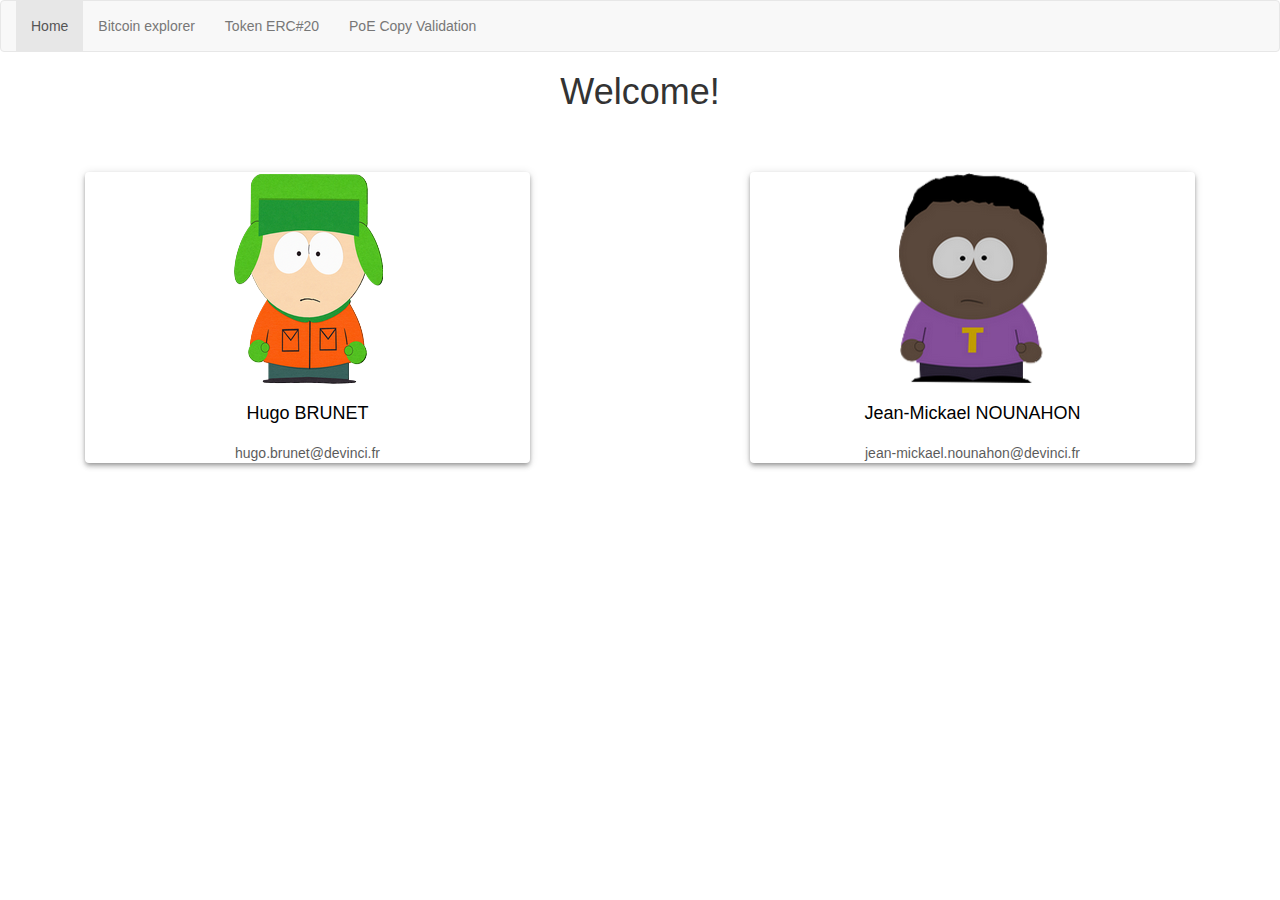
==== index.html @ 001eaace "Hugo" ====
<!DOCTYPE html>
<html>
	<head>
		<link rel="stylesheet" href="https://maxcdn.bootstrapcdn.com/bootstrap/3.3.7/css/bootstrap.min.css"/>
		<link rel="stylesheet" href="style/style.css" >

		<title> Blockchain 5e annee </title>			
	</head>
	<body>

		<nav class="navbar navbar-default">
			<div class="container-fluid">
				<ul class="nav navbar-nav">
					<li class="active"><a  href="index.html">Home</a></li>
					<li><a href="bitcoin/index.html">Bitcoin explorer</a></li>
					<li><a href="token.html">Token ERC#20</a></li>
					<li><a href="blockizor/index.html">PoE Copy Validation</a></li>
				</ul>
			</div>
		</nav>
	
		<h1>Welcome!</h1>

		<div class="index-content">
		    <div class="container">
		    	<a href="https://www.linkedin.com/in/hugo-brunet-b1aa95115">
	                <div class="col-lg-5">
	                    <div class="card">
	                        <img src="img/hugo.png" alt="Hugo BRUNET">
	                        <h4>Hugo BRUNET</h4>
	                        <p>hugo.brunet@devinci.fr</p>
	                        <p>
	                        	<h4><i class="fa fa-linkedin-square" aria-hidden="true"></i></h4> 
		                    </p>
	                    </div>
	                </div>
           		</a>	
            	<div class="col-lg-2"></div>
                <a href="https://www.linkedin.com/in/nounahonjeanmickael">
	                <div class="col-lg-5">
	                    <div class="card">
	                        <img src="img/jm.png" alt="Jean-Mickael NOUNAHON">
	                        <h4>Jean-Mickael NOUNAHON</h4>
	                        <p>jean-mickael.nounahon@devinci.fr</p>
	                        <p>
		                        <h4><i class="fa fa-linkedin-square" aria-hidden="true"></i></h4>
		                    </p>
		                </div>
	                </div>
        		</a>
	   	 	</div>
		</div>
	
		<script src="https://ajax.googleapis.com/ajax/libs/jquery/3.1.1/jquery.min.js"></script>
	</body>
</html>
---- style/style.css ----
body{
    text-align: center;
}


.index-content a:hover{
    color:black;
    text-decoration:none;
}
.index-content{
    margin-bottom:20px;
    padding:50px 0px;
    margin-right: auto;
    margin-left: auto;
    
}


/*.index-content .row{
    margin-top:20px;
}*/
.index-content a{
    color: black;
}
.index-content .card{
    background-color: #FFFFFF;
    padding:0;
    -webkit-border-radius: 4px;
    -moz-border-radius: 4px;
    border-radius:4px;
    box-shadow: 0 4px 5px 0 rgba(0,0,0,0.14), 0 1px 10px 0 rgba(0,0,0,0.12), 0 2px 4px -1px rgba(0,0,0,0.3);
}
.index-content .card:hover{
    box-shadow: 0 16px 24px 2px rgba(0,0,0,0.14), 0 6px 30px 5px rgba(0,0,0,0.12), 0 8px 10px -5px rgba(0,0,0,0.3);
    color:black;
}
.index-content .card img{
    border-top-left-radius: 4px;
    border-top-right-radius: 4px;
}
.index-content .card h4{
    margin:20px;
}
.index-content .card p{
    margin:20px;
    opacity: 0.65;
}

.stylish-input-group .input-group-addon{
    background: white !important;
}
.stylish-input-group .form-control{
    border-right:0; 
    box-shadow:0 0 0; 
    border-color:#ccc;
}
.stylish-input-group button{
    border:0;
    background:transparent;
}



*[role="form"] {
    max-width: 530px;
    padding: 15px;
    margin: 0 auto;
    background-color: #fff;
    border-radius: 0.3em;
}

@media (max-width: 768px) {

    .index-content .col-lg-5 {
        margin-top: 20px;
        margin: auto;
    }
}




/*#infoBlock{
    padding: 15px;
    margin: 0 auto;
    background: #eff4ff;
    border-radius: 0.3em;
}

#infoTransaction{
    margin: 0 auto;
    background: #ECECEC;
    border-radius: 0.3em;
}

#infoAdresse{
    margin: 0 auto;
    background:  #BDC3C7  ;
    border-radius: 0.3em;
}
*/

/*-------------------------------------------------*/

form-control {
    border:0px;
}


#tableTransac{
    visibility: hidden;
}
#errorTransac{
    visibility: hidden;
}

#tableAddress{
    visibility: hidden;
}
#errorAddress{
    visibility: hidden;
}

#tableBlock{
    visibility: hidden;
}
#erroBlock{
    visibility: hidden;
}
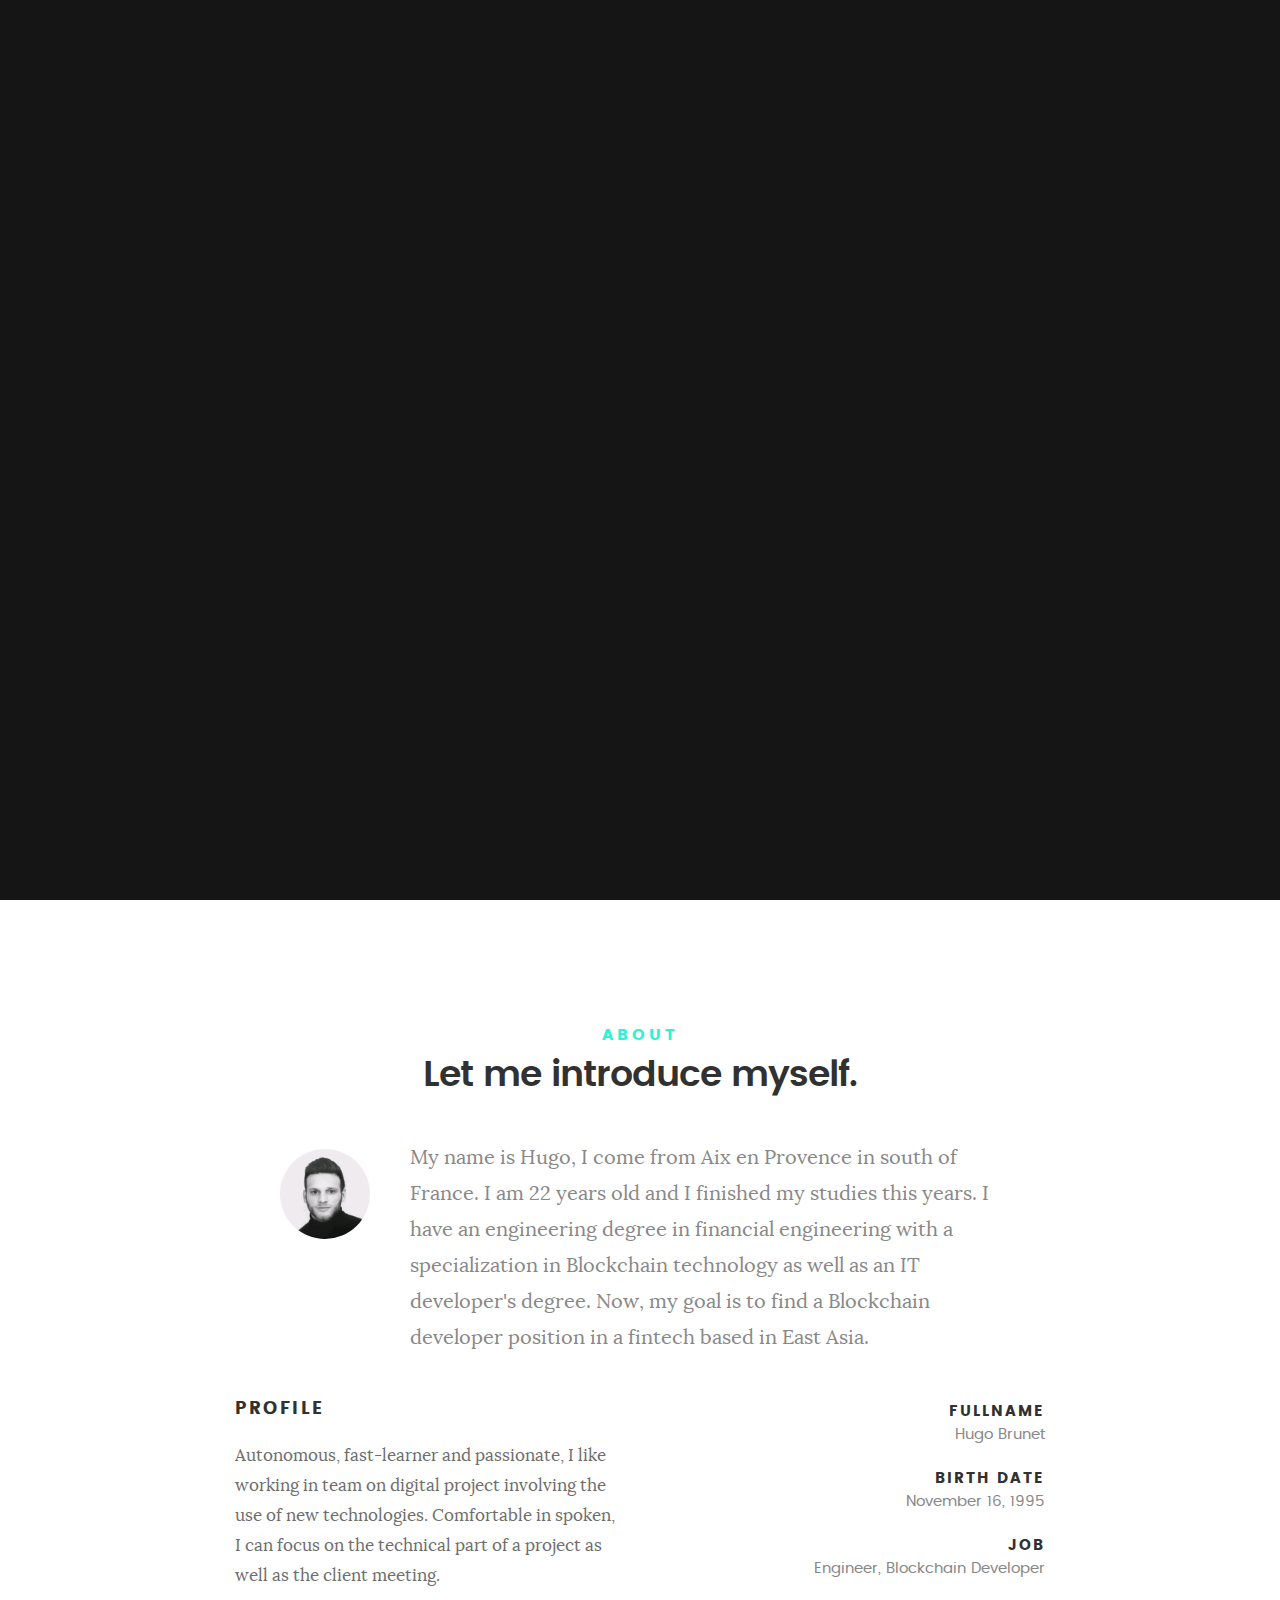
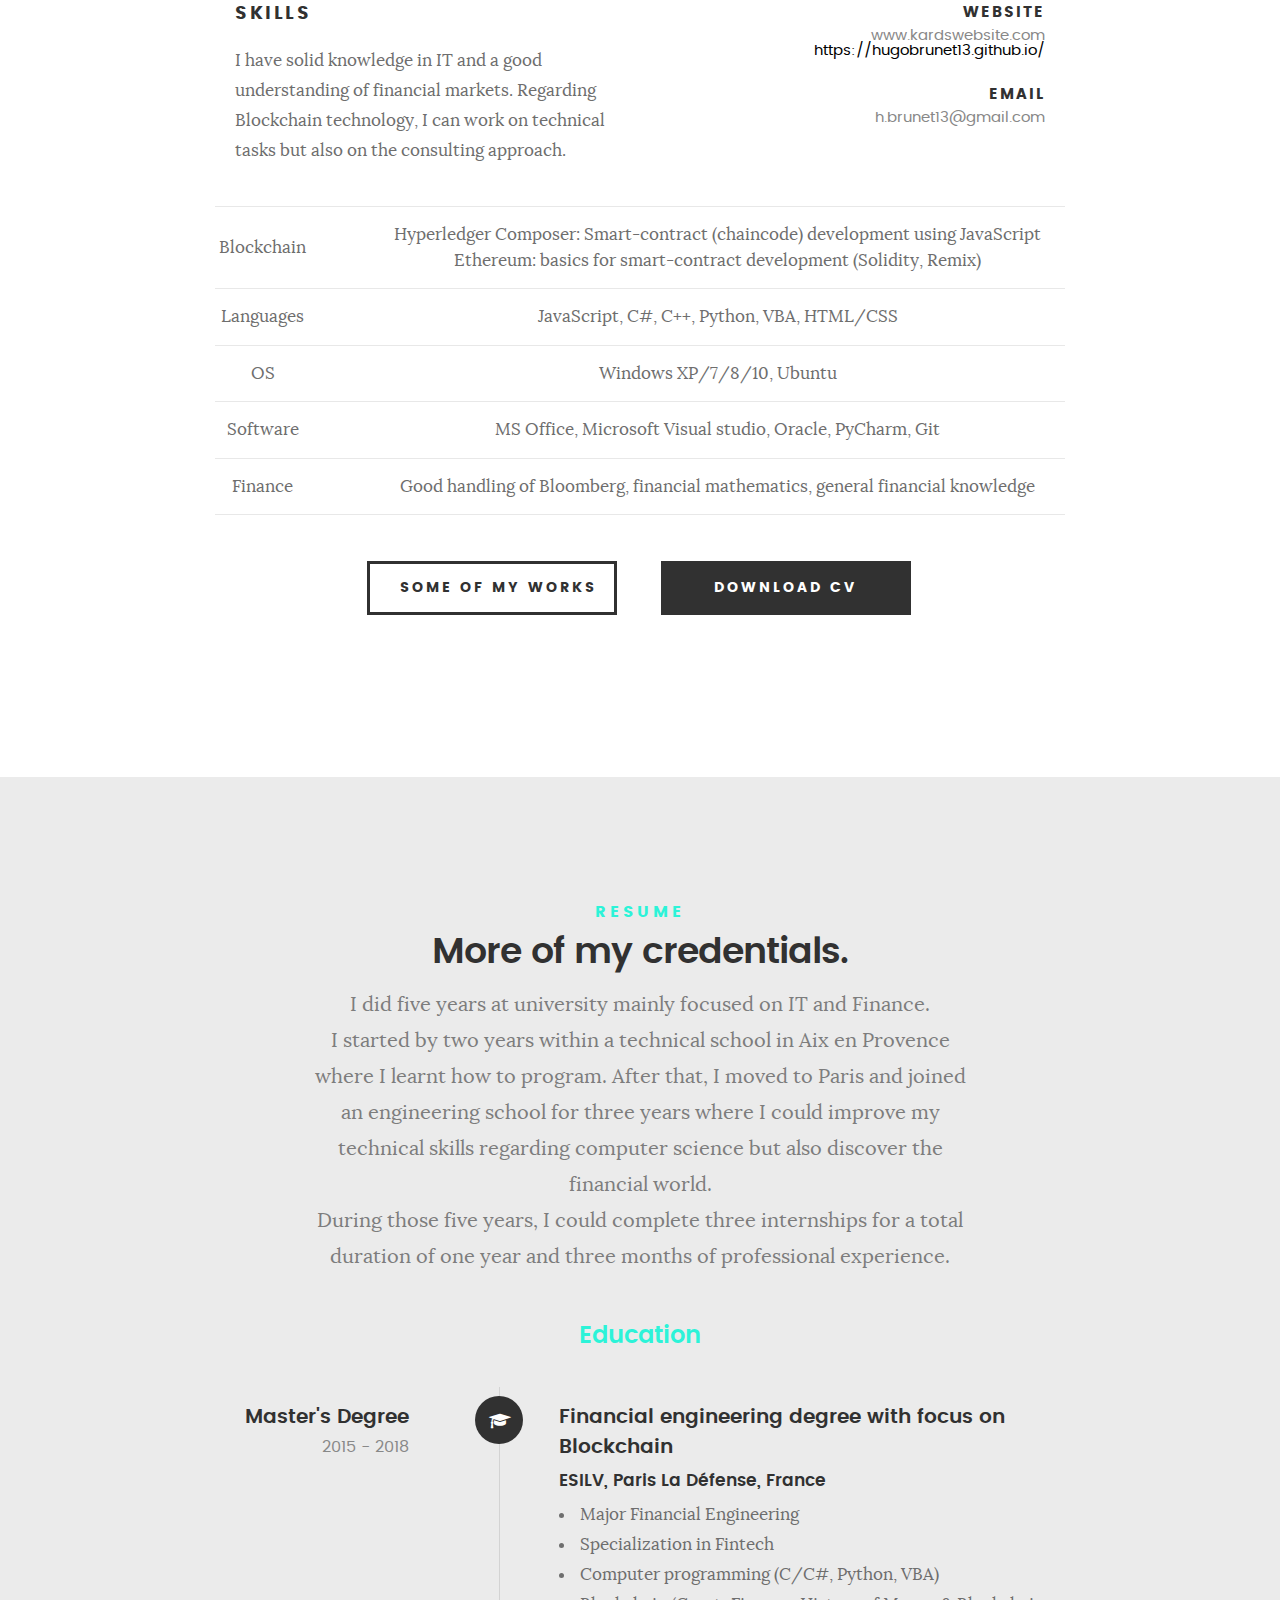
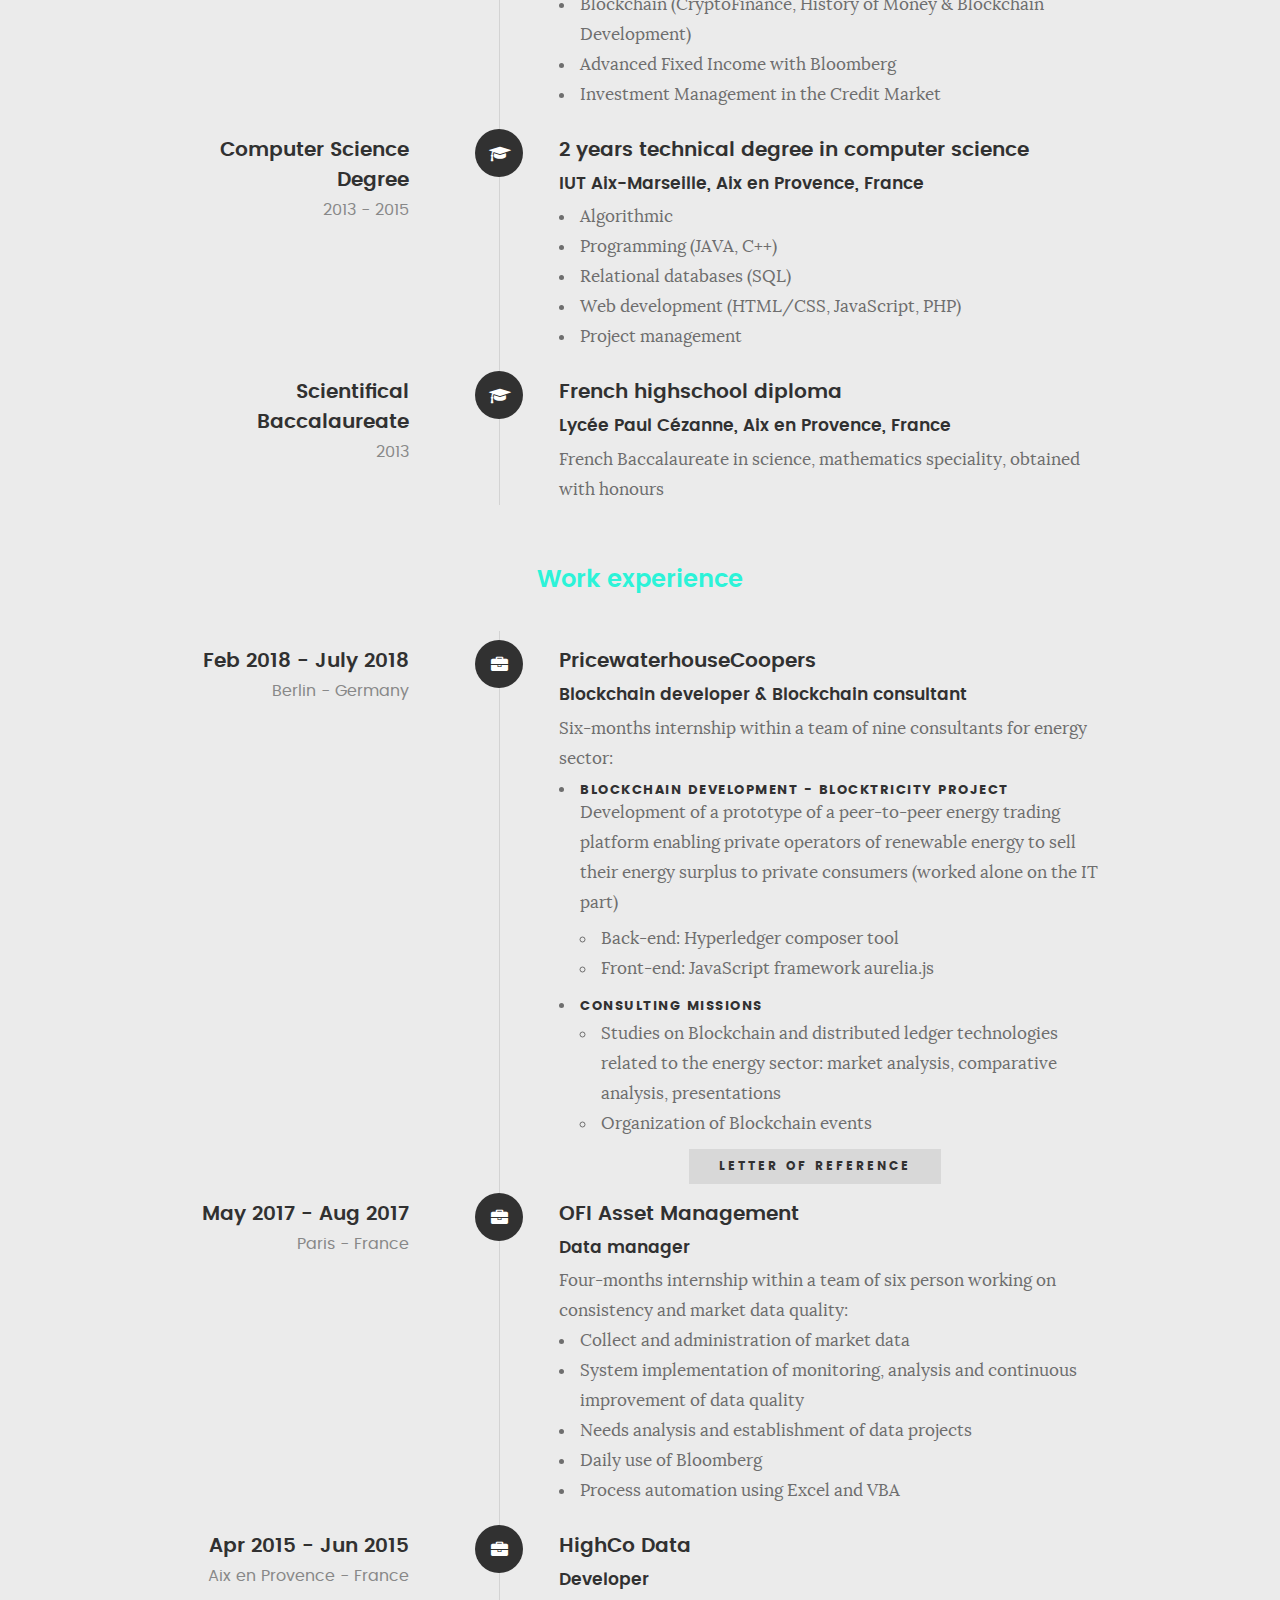
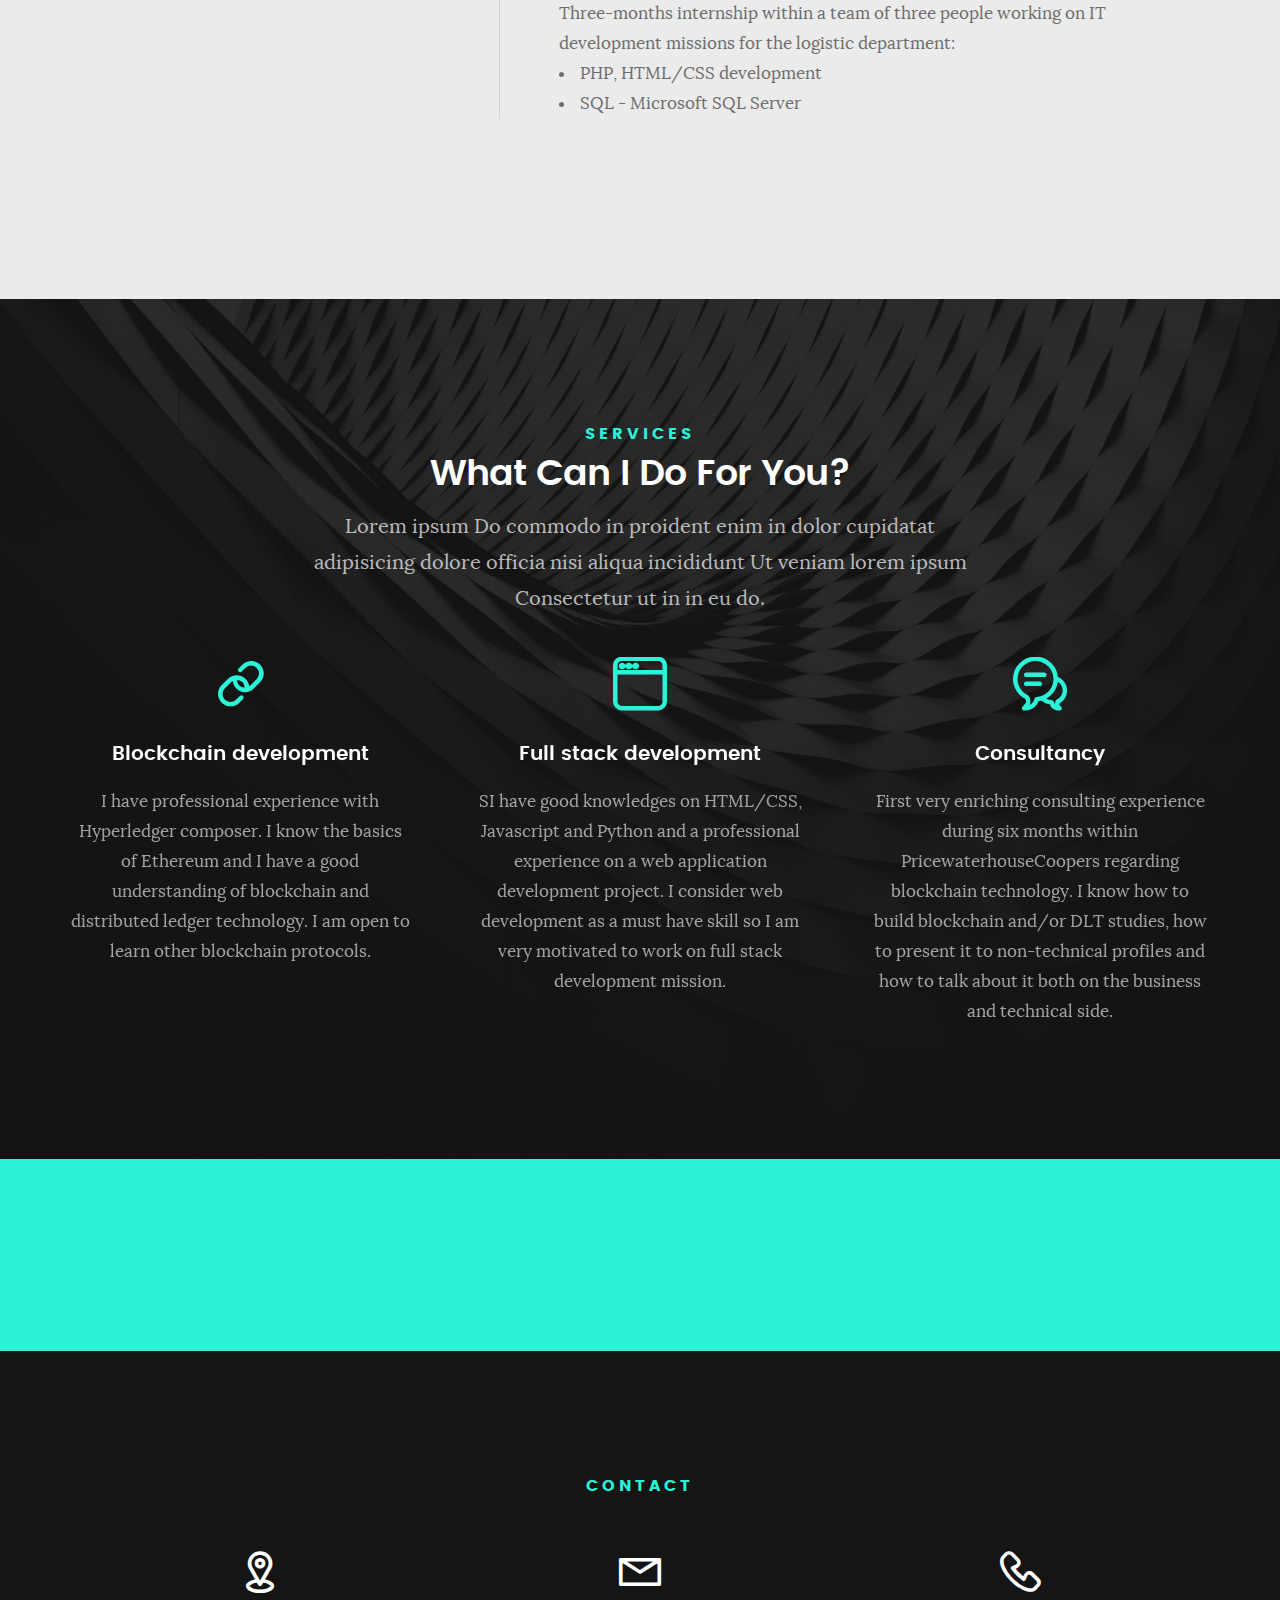
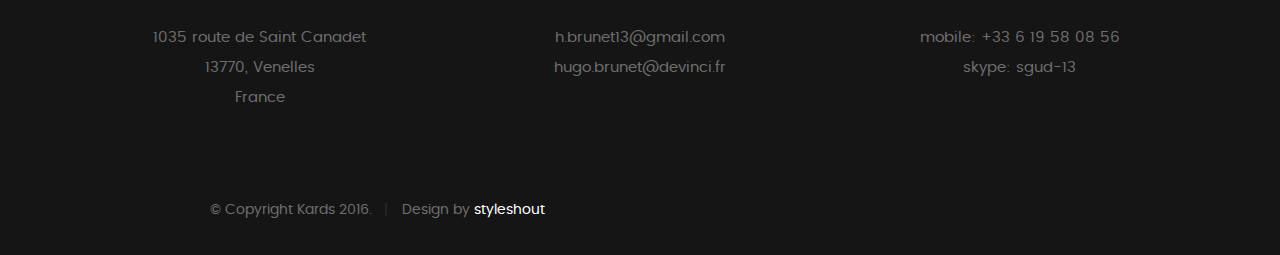
==== commit 87dfe78e: "new site" ====
--- a/index.html
+++ b/index.html
@@ -1,57 +1,613 @@
-<!DOCTYPE html>
-<html>
-	<head>
-		<link rel="stylesheet" href="https://maxcdn.bootstrapcdn.com/bootstrap/3.3.7/css/bootstrap.min.css"/>
-		<link rel="stylesheet" href="style/style.css" >
-
-		<title> Blockchain 5e annee </title>			
-	</head>
-	<body>
-
-		<nav class="navbar navbar-default">
-			<div class="container-fluid">
-				<ul class="nav navbar-nav">
-					<li class="active"><a  href="index.html">Home</a></li>
-					<li><a href="bitcoin/index.html">Bitcoin explorer</a></li>
-					<li><a href="token.html">Token ERC#20</a></li>
-					<li><a href="blockizor/index.html">PoE Copy Validation</a></li>
-				</ul>
-			</div>
-		</nav>
-	
-		<h1>Welcome!</h1>
-
-		<div class="index-content">
-		    <div class="container">
-		    	<a href="https://www.linkedin.com/in/hugo-brunet-b1aa95115">
-	                <div class="col-lg-5">
-	                    <div class="card">
-	                        <img src="img/hugo.png" alt="Hugo BRUNET">
-	                        <h4>Hugo BRUNET</h4>
-	                        <p>hugo.brunet@devinci.fr</p>
-	                        <p>
-	                        	<h4><i class="fa fa-linkedin-square" aria-hidden="true"></i></h4> 
-		                    </p>
-	                    </div>
-	                </div>
-           		</a>	
-            	<div class="col-lg-2"></div>
-                <a href="https://www.linkedin.com/in/nounahonjeanmickael">
-	                <div class="col-lg-5">
-	                    <div class="card">
-	                        <img src="img/jm.png" alt="Jean-Mickael NOUNAHON">
-	                        <h4>Jean-Mickael NOUNAHON</h4>
-	                        <p>jean-mickael.nounahon@devinci.fr</p>
-	                        <p>
-		                        <h4><i class="fa fa-linkedin-square" aria-hidden="true"></i></h4>
-		                    </p>
-		                </div>
-	                </div>
-        		</a>
-	   	 	</div>
-		</div>
-	
-		<script src="https://ajax.googleapis.com/ajax/libs/jquery/3.1.1/jquery.min.js"></script>
-	</body>
-</html>
-	+<!DOCTYPE html>
+<!--[if IE 8 ]><html class="no-js oldie ie8" lang="en"> <![endif]-->
+<!--[if IE 9 ]><html class="no-js oldie ie9" lang="en"> <![endif]-->
+<!--[if (gte IE 9)|!(IE)]><!--><html class="no-js" lang="en"> <!--<![endif]-->
+<head>
+
+   <!--- basic page needs
+   ================================================== -->
+   <meta charset="utf-8">
+	<title>Hugo Brunet</title>
+	<meta name="description" content="">  
+	<meta name="author" content="">
+
+   <!-- mobile specific metas
+   ================================================== -->
+	<meta name="viewport" content="width=device-width, initial-scale=1, maximum-scale=1">
+
+ 	<!-- CSS
+   ================================================== -->
+   <link rel="stylesheet" href="css/base.css">  
+   <link rel="stylesheet" href="css/main.css">
+   <link rel="stylesheet" href="css/vendor.css">     
+
+   <!-- script
+   ================================================== -->   
+	<script src="js/modernizr.js"></script>
+	<script src="js/pace.min.js"></script>
+
+   <!-- favicons
+	================================================== -->
+	<link rel="icon" type="image/png" href="favicon.png">
+
+</head>
+
+<body id="top">
+
+	<!-- header 
+   ================================================== -->
+   <header>   	
+   	<div class="row">
+   		<div class="top-bar">
+   			<a class="menu-toggle" href="#"><span>Menu</span></a>
+
+		   	<nav id="main-nav-wrap">
+				<ul class="main-navigation">
+					<li class="current"><a class="smoothscroll"  href="#intro" title="">Home</a></li>
+					<li><a class="smoothscroll"  href="#about" title="">About</a></li>
+					<li><a class="smoothscroll"  href="#resume" title="">Resume</a></li>	
+					<li><a class="smoothscroll"  href="#services" title="">Services</a></li>					
+					<li><a class="smoothscroll"  href="#contact" title="">Contact</a></li>					
+				</ul>
+			</nav>    		
+   		</div> <!-- /top-bar --> 
+   		
+   	</div> <!-- /row --> 		
+   </header> <!-- /header -->
+
+	<!-- intro section
+   ================================================== -->
+   <section id="intro">   
+
+   	<div class="intro-overlay"></div>	
+
+   	<div class="intro-content">
+   		<div class="row">
+
+   			<div class="col-twelve">
+
+	   			<h5>Welcome,</h5>
+	   			<h1>I'm Hugo Brunet</h1>
+
+	   			<p class="intro-position">
+	   				<span>Graduate engineering student in Blockchain</span>
+	   				<!-- <span>BeowROller student</span> -->
+	   			</p>
+
+	   			<a class="button stroke smoothscroll" href="#about" title="">More About Me</a>
+
+	   		</div>  
+   			
+   		</div>   		 		
+   	</div> <!-- /intro-content --> 
+
+   	<ul class="intro-social">
+         <li><a href="https://www.linkedin.com/in/hugo-brunet-b1aa95115/"><i class="fa fa-linkedin"></i></a></li>
+         <li><a href="https://github.com/HugoBrunet13"><i class="fa fa-github"></i></a></li>
+      </ul> <!-- /intro-social -->
+
+   </section> <!-- /intro -->
+
+
+   <!-- about section
+   ================================================== -->
+   <section id="about">  
+
+   	<div class="row section-intro">
+   		<div class="col-twelve">
+
+   			<h5>About</h5>
+   			<h1>Let me introduce myself.</h1>
+
+   			<div class="intro-info">
+
+   				<img src="images/profile-pic.png" alt="Profile Picture">
+
+				   <p class="lead">My name is Hugo, I come from Aix en Provence in south of France. I am 22 years old and I finished my studies this years. I have an engineering degree in financial engineering with a specialization in Blockchain technology as well as an IT developer's degree. Now, my goal is to find a Blockchain developer position in a fintech based in East Asia.</p>
+   			</div>   			
+
+   		</div>   		
+   	</div> <!-- /section-intro -->
+
+   	<div class="row about-content">
+
+   		<div class="col-six tab-full">
+
+				<h3>Profile</h3>
+				<p>Autonomous, fast-learner and passionate, I like working in team on digital project involving the use of new technologies. Comfortable in spoken, I can focus on the technical part of a project as well as the client meeting.</p>
+
+   			<h3>Skills</h3>
+   			<p>I have solid knowledge in IT and a good understanding of financial markets. Regarding Blockchain technology, I can work on technical tasks but also on the consulting approach.</p>
+	
+
+   		</div>
+
+   		<div class="col-six tab-full rightAlign">
+
+			<ul class="info-list">
+				<li>
+					<strong>Fullname</strong>
+					<span>Hugo Brunet</span>
+				</li>
+				<li>
+					<strong>Birth Date</strong>
+					<span>November 16, 1995</span>
+				</li>
+				<li>
+					<strong>Job</strong>
+					<span>Engineer, Blockchain Developer</span>
+				</li>
+				<li>
+					<strong>Website</strong>
+					<span>www.kardswebsite.com</span>
+					<span><a href="https://hugobrunet13.github.io/">https://hugobrunet13.github.io/</a></span>
+				</li>
+				<li>
+					<strong>Email</strong>
+					<span>h.brunet13@gmail.com</span>
+				</li>
+			</ul> <!-- /info-list -->
+				
+				<!-- <ul class="skill-bars">
+				   <li>
+				   	<div class="progress percent90"><span>90%</span></div>
+				   	<strong>HTML5</strong>
+				   </li>
+				   <li>
+				   	<div class="progress percent85"><span>85%</span></div>
+				   	<strong>CSS3</strong>
+				   </li>
+				   <li>
+				   	<div class="progress percent70"><span>70%</span></div>
+				   	<strong>JQuery</strong>
+				   </li>
+				   <li>
+				   	<div class="progress percent95"><span>95%</span></div>
+				   	<strong>PHP</strong>
+				   </li>
+				   <li>
+
+				   	<div class="progress percent75"><span>75%</span></div>
+				   	<strong>Wordpress</strong>
+				   </li>
+      
+				</ul> /skill-bars		 -->
+
+		</div>
+		   
+		<table style="width:100%">
+			<tr>
+				<th></th>
+				<th></th> 
+			</tr>
+			<tr>
+				<td>Blockchain</td>
+				<td>
+					Hyperledger Composer: Smart-contract (chaincode) development using JavaScript<br>
+					Ethereum: basics for smart-contract development (Solidity, Remix)
+				</td>
+			</tr>
+			<tr>
+				<td>Languages</td>
+				<td>JavaScript, C#, C++, Python, VBA, HTML/CSS</td>
+			</tr>
+			<tr>
+				<td>OS</td>
+				<td>Windows XP/7/8/10, Ubuntu</td>
+			</tr>
+			<tr>
+				<td>Software</td>
+				<td>MS Office, Microsoft Visual studio, Oracle, PyCharm, Git</td>
+			</tr>
+			<tr>
+				<td>Finance</td>
+				<td>Good handling of Bloomberg, financial mathematics, general financial knowledge</td>
+			</tr>
+		</table>
+		   
+   	</div>
+
+   	<div class="row button-section">
+   		<div class="col-twelve">
+			<a href="https://hugobrunet13.github.io/" title="HugoBrunet13.github.io" class="button stroke">Some of my works</a>
+   			<a href="CVHugoBRUNET.pdf" title="Download CV" class="button button-primary">Download CV</a>
+   		</div>   		
+   	</div>
+
+   </section> <!-- /process-->    
+
+
+   <!-- resume Section
+   ================================================== -->
+	<section id="resume" class="grey-section">
+
+		<div class="row section-intro">
+   		<div class="col-twelve">
+
+   			<h5>Resume</h5>
+   			<h1>More of my credentials.</h1>
+
+			   <p class="lead">I did five years at university mainly focused on IT and Finance. <br>
+				I started by two years within a technical school in Aix en Provence where I learnt how to program. After that, I moved to Paris and joined an engineering school for three years where I could improve my technical skills regarding computer science but also discover the financial world.<br> 
+				During those five years, I could complete three internships for a total duration of one year and three months of professional experience. </p>
+
+   		</div>   		
+   	</div> <!-- /section-intro--> 
+
+   	<div class="row resume-timeline">
+
+   		<div class="col-twelve resume-header">
+
+   			<h2>Education</h2>
+
+   		</div> <!-- /resume-header -->
+
+   		<div class="col-twelve">
+
+   			<div class="timeline-wrap">
+
+				<div class="timeline-block">
+
+					<div class="timeline-ico">
+						<i class="fa fa-graduation-cap"></i>
+					</div>
+
+					<div class="timeline-header">
+						<h3>Master's Degree</h3>
+						<p>2015 - 2018</p>
+					</div>
+
+					<div class="timeline-content">
+						<h3>Financial engineering degree with focus on Blockchain </h3>
+						<h4>ESILV, Paris La Défense, France</h4>
+						<ul>
+							<li>Major Financial Engineering</li>
+							<li>Specialization in Fintech</li>
+							<li>Computer programming (C/C#, Python, VBA)</li>
+							<li>Blockchain (CryptoFinance, History of Money & Blockchain Development)</li>
+							<li>Advanced Fixed Income with Bloomberg</li>
+							<li>Investment Management in the Credit Market</li>
+						</ul>
+					</div>
+
+				</div> <!-- /timeline-block -->
+
+				<div class="timeline-block">
+
+					<div class="timeline-ico">
+						<i class="fa fa-graduation-cap"></i>
+					</div>
+
+					<div class="timeline-header">
+						<h3>Computer Science Degree</h3>
+						<p>2013 - 2015</p>
+					</div>
+
+					<div class="timeline-content">
+						<h3>2 years technical degree in computer science</h3>
+						<h4>IUT Aix-Marseille, Aix en Provence, France</h4>
+						<ul>
+							<li>Algorithmic</li>
+							<li>Programming (JAVA, C++)</li>
+							<li>Relational databases (SQL)</li>
+							<li>Web development (HTML/CSS, JavaScript, PHP)</li>
+							<li>Project management</li>
+						</ul>
+					</div>
+
+				</div> <!-- /timeline-block -->
+
+				<div class="timeline-block">
+
+					<div class="timeline-ico">
+						<i class="fa fa-graduation-cap"></i>
+					</div>
+
+					<div class="timeline-header">
+						<h3>Scientifical Baccalaureate</h3>
+						<p>2013</p>
+					</div>
+
+					<div class="timeline-content">
+						<h3>French highschool diploma</h3>
+						<h4>Lycée Paul Cézanne, Aix en Provence, France</h4>
+						French Baccalaureate in science, mathematics speciality, obtained with honours
+					</div>
+
+				</div> <!-- /timeline-block -->
+
+
+   			</div> <!-- /timeline-wrap -->   			
+
+   		</div> <!-- /col-twelve -->
+   		
+   	</div> <!-- /resume-timeline -->
+   	
+   	<div class="row resume-timeline">
+
+   		<div class="col-twelve resume-header">
+
+   			<h2>Work experience</h2>
+
+   		</div> <!-- /resume-header -->
+
+   		<div class="col-twelve">
+
+   			<div class="timeline-wrap">
+
+   				<div class="timeline-block">
+
+	   				<div class="timeline-ico">
+	   					<i class="fa fa-briefcase"></i>
+	   				</div>
+
+	   				<div class="timeline-header">
+	   					<h3>Feb 2018 - July 2018</h3>
+	   					<p>Berlin - Germany</p>
+	   				</div>
+
+	   				<div class="timeline-content">
+						<h3>PricewaterhouseCoopers </h3>
+						<h4>Blockchain developer & Blockchain consultant</h4>
+						
+						Six-months internship within a team of nine consultants for energy sector:
+						<ul>
+							<li>
+								<h6>Blockchain development - Blocktricity project</h6>
+								Development of a prototype of a peer-to-peer energy trading platform enabling private
+								operators of renewable energy to sell their energy surplus to private consumers (worked
+								alone on the IT part)
+								<ul style="list-style-type:circle">
+									<li>Back-end: Hyperledger composer tool</li>
+									<li>Front-end: JavaScript framework aurelia.js</li>
+								</ul>
+							</li>
+							<li>
+								<h6>Consulting missions</h6>
+								<ul style="list-style-type:circle">
+									<li>Studies on Blockchain and distributed ledger technologies related to the energy
+										sector: market analysis, comparative analysis, presentations</li>
+									<li>Organization of Blockchain events</li>
+								</ul>
+							</li>
+						</ul>
+
+						<div class="row button-section">
+								<div class="col-twelve">
+									<a href="Letter_of_Reference_PWC.pdf" title="Reference letter" class="button button-default">Letter of Reference</a>
+								</div>   		
+							</div>
+	   				</div>
+
+				</div> <!-- /timeline-block -->
+				   
+				<div class="timeline-block">
+
+					<div class="timeline-ico">
+						<i class="fa fa-briefcase"></i>
+					</div>
+
+					<div class="timeline-header">
+						<h3>May 2017 - Aug 2017</h3>
+						<p>Paris - France</p>
+					</div>
+
+					<div class="timeline-content">
+						<h3>OFI Asset Management </h3>
+						<h4>Data manager</h4>
+						
+						Four-months internship within a team of six person working on consistency and market data quality:
+						<ul>
+							<li>Collect and administration of market data</li>
+							<li>System implementation of monitoring, analysis and continuous improvement of data quality</li>
+							<li>Needs analysis and establishment of data projects</li>
+							<li>Daily use of Bloomberg</li>
+							<li>Process automation using Excel and VBA</li>
+						</ul>
+					</div>
+
+				</div> <!-- /timeline-block -->
+
+				<div class="timeline-block">
+
+					<div class="timeline-ico">
+						<i class="fa fa-briefcase"></i>
+					</div>
+
+					<div class="timeline-header">
+						<h3>Apr 2015 - Jun 2015</h3>
+						<p>Aix en Provence - France</p>
+					</div>
+
+					<div class="timeline-content">
+						<h3>HighCo Data </h3>
+						<h4>Developer</h4>
+						
+						Three-months internship within a team of three people working on IT development missions for the logistic department:
+						<ul>
+							<li>PHP, HTML/CSS development</li>
+							<li>SQL - Microsoft SQL Server</li>
+						</ul>
+					</div>
+
+				</div> <!-- /timeline-block -->
+
+   			</div> <!-- /timeline-wrap -->   			
+
+   		</div> <!-- /col-twelve -->
+   		
+   	</div> <!-- /resume-timeline -->
+		
+	</section> <!-- /features -->
+
+
+	
+	<!-- services Section
+   ================================================== -->
+	<section id="services">
+
+		<div class="overlay"></div>
+
+		<div class="row section-intro">
+   		<div class="col-twelve">
+
+   			<h5>Services</h5>
+   			<h1>What Can I Do For You?</h1>
+
+   			<p class="lead">Lorem ipsum Do commodo in proident enim in dolor cupidatat adipisicing dolore officia nisi aliqua incididunt Ut veniam lorem ipsum Consectetur ut in in eu do.</p>
+
+   		</div>   		
+   	</div> <!-- /section-intro -->
+
+   	<div class="row services-content">
+
+   		<div id="owl-slider" class="owl-carousel services-list">
+
+	      	<div class="service">	
+
+	      		<span class="icon"><i class="icon-link"></i></span>            
+
+	            <div class="service-content">	
+
+	            	 <h3>Blockchain development</h3>
+
+		            <p class="desc">I have professional experience with Hyperledger composer. I know the basics of Ethereum and I have a good understanding of blockchain and distributed ledger technology. I am open to learn other blockchain protocols. 	
+	         		</p>
+	         		
+	         	</div> 	         	 
+
+				</div> <!-- /service -->
+
+				<div class="service">	
+
+					<span class="icon"><i class="icon-window"></i></span>                          
+
+	            <div class="service-content">	
+
+	            	<h3>Full stack development</h3>  
+
+		            <p class="desc">SI have good knowledges on HTML/CSS, Javascript and Python and a professional experience on a web application development project. I consider web development as a must have skill so I am very motivated to work on full stack development mission.
+	         		</p>
+
+	            </div>	                          
+
+			   </div> <!-- /service -->
+
+			  
+
+			   <div class="service">
+
+			   	<span class="icon"><i class="icon-chat"></i></span>	   	           
+
+	            <div class="service-content">
+
+	            	 <h3>Consultancy</h3>
+
+		            <p class="desc">First very enriching consulting experience during six months within PricewaterhouseCoopers regarding blockchain technology. I know how to build blockchain and/or DLT studies, how to present it to non-technical profiles and how to talk about it both on the  business and technical side.</p> 
+	        			
+	            </div>	               
+
+			   </div> <!-- /service -->
+
+	      </div> <!-- /services-list -->
+   		
+   	</div> <!-- /services-content -->
+		
+	</section> <!-- /services -->	
+
+
+	
+<section id="douille"></section>
+
+   <!-- contact
+   ================================================== -->
+	<section id="contact">
+
+		<div class="row section-intro">
+   		<div class="col-twelve">
+
+   			<h5>Contact</h5>
+
+   		</div> 
+   	</div> <!-- /section-intro -->
+
+
+   	<div class="row contact-info">
+
+   		<div class="col-four tab-full">
+
+   			<div class="icon">
+   				<i class="icon-pin"></i>
+   			</div>
+
+   			<p>1035 route de Saint Canadet<br>
+            13770, Venelles<br>
+            France
+            </p>
+
+   		</div>
+
+   		<div class="col-four tab-full collapse">
+
+   			<div class="icon">
+   				<i class="icon-mail"></i>
+   			</div>
+   			<p>h.brunet13@gmail.com<br>
+			   	hugo.brunet@devinci.fr
+			   </p>
+
+   		</div>
+
+   		<div class="col-four tab-full">
+
+   			<div class="icon">
+   				<i class="icon-phone"></i>
+   			</div>
+
+			   <p>mobile: +33 6 19 58 08 56<br>
+			   skype: sgud-13</p>
+			
+
+   		</div>
+   		
+   	</div> <!-- /contact-info -->
+		
+	</section> <!-- /contact -->
+
+
+   <!-- footer
+   ================================================== -->
+
+   <footer>
+     	<div class="row">
+
+     		<div class="col-six tab-full pull-right social">
+	      </div>
+
+      	<div class="col-six tab-full">
+	      	<div class="copyright">
+		        	<span>© Copyright Kards 2016.</span> 
+		        	<span>Design by <a href="http://www.styleshout.com/">styleshout</a></span>	         	
+		         </div>		                  
+	      	</div>
+
+	      	<div id="go-top">
+		         <a class="smoothscroll" title="Back to Top" href="#top"><i class="fa fa-long-arrow-up"></i></a>
+		      </div>
+
+      	</div> <!-- /row -->     	
+   </footer>  
+
+   <div id="preloader"> 
+    	<div id="loader"></div>
+   </div> 
+
+   <!-- Java Script
+   ================================================== --> 
+   <script src="js/jquery-2.1.3.min.js"></script>
+   <script src="js/plugins.js"></script>
+   <script src="js/main.js"></script>
+
+</body>
+
+</html>--- a/css/base.css
+++ b/css/base.css
@@ -0,0 +1,875 @@
+/**
+ * =================================================================== 
+ *
+ *  Kards v1.0 Base Stylesheet
+ *  url: styleshout.com
+ *  03-01-2016
+ *  ------------------------------------------------------------------
+ *  TOC:
+ *  01. reset
+ *  02. basic/base setup styles
+ *  03. grid
+ *  04. MISC
+ *
+ * =================================================================== 
+ */
+
+/** 
+ * ===================================================================
+ * 01. reset - normalize.css v3.0.2 | MIT License | git.io/normalize
+ *
+ * ------------------------------------------------------------------- 
+ */
+html {
+	font-family: sans-serif;
+	-ms-text-size-adjust: 100%;
+	-webkit-text-size-adjust: 100%;
+}
+
+body {
+	margin: 0;
+}
+
+article,
+aside,
+details,
+figcaption,
+figure,
+footer,
+header,
+hgroup,
+main,
+menu,
+nav,
+section,
+summary {
+	display: block;
+}
+
+audio,
+canvas,
+progress,
+video {
+	display: inline-block;
+	vertical-align: baseline;
+}
+
+audio:not([controls]) {
+	display: none;
+	height: 0;
+}
+
+[hidden],
+template {
+	display: none;
+}
+
+a {
+	background: transparent;
+}
+
+a:active,
+a:hover {
+	outline: 0;
+}
+
+abbr[title] {
+	border-bottom: 1px dotted;
+}
+
+b,
+strong {
+	font-weight: bold;
+}
+
+dfn {
+	font-style: italic;
+}
+
+h1 {
+	font-size: 2em;
+	margin: 0.67em 0;
+}
+
+mark {
+	background: #ff0;
+	color: #000;
+}
+
+small {
+	font-size: 80%;
+}
+
+sub,
+sup {
+	font-size: 75%;
+	line-height: 0;
+	position: relative;
+	vertical-align: baseline;
+}
+
+sup {
+	top: -0.5em;
+}
+
+sub {
+	bottom: -0.25em;
+}
+
+img {
+	border: 0;
+}
+
+svg:not(:root) {
+	overflow: hidden;
+}
+
+figure {
+	margin: 1em 40px;
+}
+
+hr {
+	-moz-box-sizing: content-box;
+	box-sizing: content-box;
+	height: 0;
+}
+
+pre {
+	overflow: auto;
+}
+
+code,
+kbd,
+pre,
+samp {
+	font-family: monospace, monospace;
+	font-size: 1em;
+}
+
+button,
+input,
+optgroup,
+select,
+textarea {
+	color: inherit;
+	font: inherit;
+	margin: 0;
+}
+
+button {
+	overflow: visible;
+}
+
+button,
+select {
+	text-transform: none;
+}
+
+button,
+html input[type="button"],
+input[type="reset"],
+input[type="submit"] {
+	-webkit-appearance: button;
+	cursor: pointer;
+}
+
+button[disabled],
+html input[disabled] {
+	cursor: default;
+}
+
+button::-moz-focus-inner,
+input::-moz-focus-inner {
+	border: 0;
+	padding: 0;
+}
+
+input {
+	line-height: normal;
+}
+
+input[type="checkbox"],
+input[type="radio"] {
+	box-sizing: border-box;
+	padding: 0;
+}
+
+input[type="number"]::-webkit-inner-spin-button,
+input[type="number"]::-webkit-outer-spin-button {
+	height: auto;
+}
+
+input[type="search"] {
+	-webkit-appearance: textfield;
+	-moz-box-sizing: content-box;
+	-webkit-box-sizing: content-box;
+	box-sizing: content-box;
+}
+
+input[type="search"]::-webkit-search-cancel-button,
+input[type="search"]::-webkit-search-decoration {
+	-webkit-appearance: none;
+}
+
+fieldset {
+	border: 1px solid #c0c0c0;
+	margin: 0 2px;
+	padding: 0.35em 0.625em 0.75em;
+}
+
+legend {
+	border: 0;
+	padding: 0;
+}
+
+textarea {
+	overflow: auto;
+}
+
+optgroup {
+	font-weight: bold;
+}
+
+table {
+	border-collapse: collapse;
+	border-spacing: 0;
+}
+
+td,
+th {
+	padding: 0;
+}
+
+/** 
+ * ===================================================================
+ * 02. basic/base setup styles - (_basic.scss)
+ *
+ * ------------------------------------------------------------------- 
+ */
+html {
+	font-size: 62.5%;
+	box-sizing: border-box;
+}
+
+*,
+*::before,
+*::after {
+	box-sizing: inherit;
+}
+
+body {
+	font-weight: normal;
+	line-height: 1;
+	text-rendering: optimizeLegibility;
+	word-wrap: break-word;
+	-webkit-overflow-scrolling: touch;
+	-webkit-text-size-adjust: none;
+}
+
+body,
+input,
+button {
+	-moz-osx-font-smoothing: grayscale;
+	-webkit-font-smoothing: antialiased;
+}
+
+/**
+ * Media - (_basic.scss)
+ * ------------------------------------------------------------------- 
+ */
+img,
+video {
+	max-width: 100%;
+	height: auto;
+}
+
+/**
+ * Typography resets - (_basic.scss)
+ * ------------------------------------------------------------------- 
+ */
+div,
+dl,
+dt,
+dd,
+ul,
+ol,
+li,
+h1,
+h2,
+h3,
+h4,
+h5,
+h6,
+pre,
+form,
+p,
+blockquote,
+th,
+td {
+	margin: 0;
+	padding: 0;
+}
+
+h1,
+h2,
+h3,
+h4,
+h5,
+h6 {
+	-webkit-font-variant-ligatures: common-ligatures;
+	-moz-font-variant-ligatures: common-ligatures;
+	font-variant-ligatures: common-ligatures;
+	text-rendering: optimizeLegibility;
+}
+
+em,
+i {
+	font-style: italic;
+	line-height: inherit;
+}
+
+strong,
+b {
+	font-weight: bold;
+	line-height: inherit;
+}
+
+small {
+	font-size: 60%;
+	line-height: inherit;
+}
+
+ol,
+ul {
+	list-style: none;
+}
+
+li {
+	display: block;
+}
+
+/**
+ * links - (_basic.scss)
+ * ------------------------------------------------------------------- 
+ */
+a {
+	text-decoration: none;
+	line-height: inherit;
+}
+
+a img {
+	border: none;
+}
+
+/**
+ * inputs - (_basic.scss)
+ * ------------------------------------------------------------------- 
+ */
+fieldset {
+	margin: 0;
+	padding: 0;
+}
+
+input[type="email"],
+input[type="number"],
+input[type="search"],
+input[type="text"],
+input[type="tel"],
+input[type="url"],
+input[type="password"],
+textarea {
+	-webkit-appearance: none;
+	-moz-appearance: none;
+	-ms-appearance: none;
+	-o-appearance: none;
+	appearance: none;
+}
+
+/** 
+ * ===================================================================
+ * 03. grid - (_grid.scss)
+ *
+ * ------------------------------------------------------------------- 
+ */
+.row {
+	width: 94%;
+	max-width: 1140px;
+	margin: 0 auto;
+}
+
+.row:before,
+.row:after {
+	content: "";
+	display: table;
+}
+
+.row:after {
+	clear: both;
+}
+
+.row .row {
+	width: auto;
+	max-width: none;
+	margin-left: -20px;
+	margin-right: -20px;
+}
+
+[class*="col-"],
+.bgrid {
+	float: left;
+}
+
+[class*="col-"] + [class*="col-"].end {
+	float: right;
+}
+
+[class*="col-"] {
+	padding: 0 20px;
+}
+
+.col-one {
+	width: 8.33333%;
+}
+
+.col-two,
+.col-1-6 {
+	width: 16.66667%;
+}
+
+.col-three,
+.col-1-4 {
+	width: 25%;
+}
+
+.col-four,
+.col-1-3 {
+	width: 33.33333%;
+}
+
+.col-five {
+	width: 41.66667%;
+}
+
+.col-six,
+.col-1-2 {
+	width: 50%;
+}
+
+.col-seven {
+	width: 58.33333%;
+}
+
+.col-eight,
+.col-2-3 {
+	width: 66.66667%;
+}
+
+.col-nine,
+.col-3-4 {
+	width: 75%;
+}
+
+.col-ten,
+.col-5-6 {
+	width: 83.33333%;
+}
+
+.col-eleven {
+	width: 91.66667%;
+}
+
+.col-twelve,
+.col-full {
+	width: 100%;
+}
+
+.rightAlign{
+	text-align: right;
+}
+
+/**
+ * small screens - (_grid.scss)
+ * --------------------------------------------------------------- 
+ */
+@media screen and (max-width:1024px) {
+	.row .row {
+		margin-left: -18px;
+		margin-right: -18px;
+	}
+
+	[class*="col-"] {
+		padding: 0 18px;
+	}
+
+}
+
+/**
+ * tablets - (_grid.scss)
+ * --------------------------------------------------------------- 
+ */
+@media screen and (max-width:768px) {
+	.row {
+		width: auto;
+		padding-left: 30px;
+		padding-right: 30px;
+	}
+
+	.row .row {
+		padding-left: 0;
+		padding-right: 0;
+		margin-left: -15px;
+		margin-right: -15px;
+	}
+
+	[class*="col-"] {
+		padding: 0 15px;
+	}
+
+	.tab-1-4 {
+		width: 25%;
+	}
+
+	.tab-1-3 {
+		width: 33.33333%;
+	}
+
+	.tab-1-2 {
+		width: 50%;
+	}
+
+	.tab-2-3 {
+		width: 66.66667%;
+	}
+
+	.tab-3-4 {
+		width: 75%;
+	}
+
+	.tab-full {
+		width: 100%;
+	}
+
+}
+
+/**
+ * large mobile devices - (_grid.scss)
+ * --------------------------------------------------------------- 
+ */
+@media screen and (max-width:600px) {
+	.row {
+		padding-left: 25px;
+		padding-right: 25px;
+	}
+
+	.row .row {
+		margin-left: -10px;
+		margin-right: -10px;
+	}
+
+	[class*="col-"] {
+		padding: 0 10px;
+	}
+
+	.mob-1-4 {
+		width: 25%;
+	}
+
+	.mob-1-2 {
+		width: 50%;
+	}
+
+	.mob-3-4 {
+		width: 75%;
+	}
+
+	.mob-full {
+		width: 100%;
+	}
+
+}
+
+/**
+ * small mobile devices - (_grid.scss)
+ * --------------------------------------------------------------- 
+ */
+@media screen and (max-width:400px) {
+	.row .row {
+		padding-left: 0;
+		padding-right: 0;
+		margin-left: 0;
+		margin-right: 0;
+	}
+
+	[class*="col-"] {
+		width: 100% !important;
+		float: none !important;
+		clear: both !important;
+		margin-left: 0;
+		margin-right: 0;
+		padding: 0;
+	}
+
+	[class*="col-"] + [class*="col-"].end {
+		float: none;
+	}
+
+}
+
+/** 
+ * ===================================================================
+ * block grids - (_grid.scss)
+ *
+ * ------------------------------------------------------------------- 
+ */
+[class*="block-"]:before,
+[class*="block-"]:after {
+	content: "";
+	display: table;
+}
+
+[class*="block-"]:after {
+	clear: both;
+}
+
+.block-1-6 .bgrid {
+	width: 16.66667%;
+}
+
+.block-1-4 .bgrid {
+	width: 25%;
+}
+
+.block-1-3 .bgrid {
+	width: 33.33333%;
+}
+
+.block-1-2 .bgrid {
+	width: 50%;
+}
+
+/**
+ * Clearing for block grid columns. Allow columns with 
+ * different heights to align properly.
+ */
+.block-1-6 .bgrid:nth-child(6n+1),
+.block-1-4 .bgrid:nth-child(4n+1),
+.block-1-3 .bgrid:nth-child(3n+1),
+.block-1-2 .bgrid:nth-child(2n+1) {
+	clear: both;
+}
+
+/**
+ * small screens - (_grid.scss)
+ * --------------------------------------------------------------- 
+ */
+@media screen and (max-width:1024px) {
+	.block-s-1-6 .bgrid {
+		width: 16.66667%;
+	}
+
+	.block-s-1-4 .bgrid {
+		width: 25%;
+	}
+
+	.block-s-1-3 .bgrid {
+		width: 33.33333%;
+	}
+
+	.block-s-1-2 .bgrid {
+		width: 50%;
+	}
+
+	.block-s-full .bgrid {
+		width: 100%;
+		clear: both;
+	}
+
+	[class*="block-s-"] .bgrid:nth-child(n) {
+		clear: none;
+	}
+
+	.block-s-1-6 .bgrid:nth-child(6n+1),
+	.block-s-1-4 .bgrid:nth-child(4n+1),
+	.block-s-1-3 .bgrid:nth-child(3n+1),
+	.block-s-1-2 .bgrid:nth-child(2n+1) {
+		clear: both;
+	}
+
+}
+
+/**
+ * tablets - (_grid.scss)
+ * --------------------------------------------------------------- 
+ */
+@media screen and (max-width:768px) {
+	.block-tab-1-6 .bgrid {
+		width: 16.66667%;
+	}
+
+	.block-tab-1-4 .bgrid {
+		width: 25%;
+	}
+
+	.block-tab-1-3 .bgrid {
+		width: 33.33333%;
+	}
+
+	.block-tab-1-2 .bgrid {
+		width: 50%;
+	}
+
+	.block-tab-full .bgrid {
+		width: 100%;
+		clear: both;
+	}
+
+	[class*="block-tab-"] .bgrid:nth-child(n) {
+		clear: none;
+	}
+
+	.block-tab-1-6 .bgrid:nth-child(6n+1),
+	.block-tab-1-4 .bgrid:nth-child(4n+1),
+	.block-tab-1-3 .bgrid:nth-child(3n+1),
+	.block-tab-1-2 .bgrid:nth-child(2n+1) {
+		clear: both;
+	}
+
+}
+
+/**
+ * large mobile devices - (_grid.scss)
+ * --------------------------------------------------------------- 
+ */
+@media screen and (max-width:600px) {
+	.block-mob-1-6 .bgrid {
+		width: 16.66667%;
+	}
+
+	.block-mob-1-4 .bgrid {
+		width: 25%;
+	}
+
+	.block-mob-1-3 .bgrid {
+		width: 33.33333%;
+	}
+
+	.block-mob-1-2 .bgrid {
+		width: 50%;
+	}
+
+	.block-mob-full .bgrid {
+		width: 100%;
+		clear: both;
+	}
+
+	[class*="block-mob-"] .bgrid:nth-child(n) {
+		clear: none;
+	}
+
+	.block-mob-1-6 .bgrid:nth-child(6n+1),
+	.block-mob-1-4 .bgrid:nth-child(4n+1),
+	.block-mob-1-3 .bgrid:nth-child(3n+1),
+	.block-mob-1-2 .bgrid:nth-child(2n+1) {
+		clear: both;
+	}
+
+}
+
+/**
+ * stack on small mobile devices - (_grid.scss)
+ * --------------------------------------------------------------- 
+ */
+@media screen and (max-width:400px) {
+	.stack .bgrid {
+		width: 100% !important;
+		float: none !important;
+		clear: both !important;
+		margin-left: 0;
+		margin-right: 0;
+	}
+
+}
+
+/** 
+ * ===================================================================
+ * 04. MISC  - (_grid.scss)
+ *
+ * ------------------------------------------------------------------- 
+ */
+
+/**
+ * Clearing - (http://nicolasgallagher.com/micro-clearfix-hack/
+ */
+.group:before,
+.group:after {
+	content: "";
+	display: table;
+}
+
+.group:after {
+	clear: both;
+}
+
+/**
+ * Misc Helper Styles 
+ */
+.hide {
+	display: none;
+}
+
+.invisible {
+	visibility: hidden;
+}
+
+.antialiased {
+	-webkit-font-smoothing: antialiased;
+	-moz-osx-font-smoothing: grayscale;
+}
+
+.remove-bottom {
+	margin-bottom: 0;
+}
+
+.half-bottom {
+	margin-bottom: 1.5rem !important;
+}
+
+.add-bottom {
+	margin-bottom: 3rem !important;
+}
+
+.no-border {
+	border: none;
+}
+
+.full-width {
+	width: 100%;
+}
+
+.text-center {
+	text-align: center;
+}
+
+.text-left {
+	text-align: left;
+}
+
+.text-right {
+	text-align: right;
+}
+
+.pull-left {
+	float: left;
+}
+
+.pull-right {
+	float: right;
+}
+
+.align-center {
+	margin-left: auto;
+	margin-right: auto;
+	text-align: center;
+}
+
+/*# sourceMappingURL=base.css.map */--- a/css/main.css
+++ b/css/main.css
@@ -0,0 +1,2569 @@
+/**
+ * =================================================================== 
+ *
+ *  Kards v1.0 Main Stylesheet
+ *  url: styleshout.com
+ *  03-01-2016
+ *  ------------------------------------------------------------------
+ *  TOC:
+ *  01. webfonts and iconfonts
+ *  02. base style overrides
+ *  03. typography & general theme styles
+ *  04. preloader
+ *  05. forms
+ *  06. buttons 
+ *  07. other components
+ *  08. common styles
+ *  09. header styles
+		 *  10. intro
+ *  11. about
+ *  12. resume
+ *  13. portfolio
+ *  14. call-to-action section
+ *  15. services
+ *  16. stats
+ *  17. contact
+ *  18. footer
+ *
+ * =================================================================== 
+ */
+
+
+/** 
+ * ===================================================================
+ * 01. webfonts and iconfonts - (_document-setup.scss)
+ *
+ * ------------------------------------------------------------------- 
+ */
+@import url("fonts.css");
+@import url("font-awesome/css/font-awesome.min.css");
+@import url("micons/micons.css");
+
+
+/** 
+ * ===================================================================
+ * 02. base style overrides - (_document-setup.scss)
+ *
+ * ------------------------------------------------------------------- 
+ */
+html {
+	font-size: 10px;
+}
+
+@media only screen and (max-width:1024px) {
+	html {
+		font-size: 9.411764705882353px;
+	}
+}
+@media only screen and (max-width:768px) {
+	html {
+		font-size: 10px;
+	}
+}
+@media only screen and (max-width:400px) {
+	html {
+		font-size: 9.411764705882353px;
+	}
+}
+
+html, body {
+	height: 100%;
+}
+body {
+	background: #151515;
+	font-family: "lora-regular", serif;
+	font-size: 1.7rem;
+	line-height: 3rem;
+	color: #6e6e6e;
+}
+
+/**
+ * links - (_document-setup.scss)
+ * -------------------------------------------------------------------
+ */
+a, a:visited {
+	color: #000000;
+	-moz-transition: all 0.3s ease-in-out;
+	-o-transition: all 0.3s ease-in-out;
+	-webkit-transition: all 0.3s ease-in-out;
+	-ms-transition: all 0.3s ease-in-out;
+	transition: all 0.3s ease-in-out;
+}
+a:hover, a:focus, a:active {
+	color: #2CF3D8;
+	outline: 0;
+	cursor: pointer;
+}
+
+/** 
+ * ===================================================================
+ * 03. typography & general theme styles - (_document-setup.scss)
+ *
+ * ------------------------------------------------------------------- 
+ */
+h1, h2, h3, h4, h5, h6, .h01, .h02, .h03, .h04, .h05, .h06 {
+	font-family: "poppins-semibold", sans-serif;
+	color: #313131;
+	font-style: normal;
+	text-rendering: optimizeLegibility;
+	margin-bottom: 2.1rem;
+}
+h3, .h03, h4, .h04 {
+	margin-bottom: 1.8rem;
+}
+h5, .h05, h6, .h06 {
+	font-family: "poppins-bold";
+	margin-bottom: 0.1rem;
+}
+h1, .h01 {
+	font-size: 3.1rem;
+	line-height: 1.355;
+	letter-spacing: -.1rem;
+}
+@media only screen and (max-width:600px) {
+	h1, .h01 {
+		font-size: 2.6rem;
+		letter-spacing: -.07rem;
+	}
+}
+h2, .h02 {
+	font-size: 2.4rem;
+	line-height: 1.25;
+}
+h3, .h03 {
+	font-size: 2rem;
+	line-height: 1.5;
+}
+h4, .h04 {
+	font-size: 1.7rem;
+	line-height: 0.1;
+}
+h5, .h05 {
+	font-size: 1.4rem;
+	line-height: 1.714;
+	text-transform: uppercase;
+	letter-spacing: .15rem;
+}
+h6, .h06 {
+	font-size: 1.3rem;
+	line-height: 1;
+	text-transform: uppercase;
+	letter-spacing: .15rem;
+}
+p img {
+	margin: 0;
+}
+p.lead {
+	font-family: "lora-regular", serif;
+	font-size: 2rem;
+	line-height: 1.8;
+	color: #888888;
+}
+@media only screen and (max-width:768px) {
+	p.lead {
+		font-size: 1.7rem;
+	}
+}
+em, i, strong, b {
+	font-size: 1.7rem;
+	line-height: 3rem;
+	font-style: normal;
+	font-weight: normal;
+}
+em, i {
+	font-family: "lora-italic", serif;
+}
+strong, b {
+	font-family: "lora-bold", serif;
+}
+small {
+	font-size: 1.2rem;
+	line-height: inherit;
+}
+blockquote {
+	margin: 3rem 0;
+	padding-left: 4rem;
+	position: relative;
+}
+blockquote:before {
+	content: "\201C";
+	font-size: 8rem;
+	line-height: 0px;
+	margin: 0;
+	color: #313131;
+	font-family: arial, sans-serif;
+	position: absolute;
+	top: 3rem;
+	left: 0;
+}
+blockquote p {
+	font-family: georgia, serif;
+	font-style: italic;
+	padding: 0;
+	font-size: 1.9rem;
+	line-height: 1.737;
+}
+blockquote cite {
+	display: block;
+	font-size: 1.3rem;
+	font-style: normal;
+	line-height: 1.616;
+}
+blockquote cite:before {
+	content: "\2014 \0020";
+}
+blockquote cite a, blockquote cite a:visited {
+	color: #888888;
+	border: none;
+}
+abbr {
+	font-family: "poppins-bold", serif;
+	font-variant: small-caps;
+	text-transform: lowercase;
+	letter-spacing: .05rem;
+	color: #888888;
+}
+var, kbd, samp, code, pre {
+	font-family: Consolas, "Andale Mono", Courier, "Courier New", monospace;
+}
+pre {
+	padding: 2.4rem 3rem 3rem;
+	background: #F1F1F1;
+}
+code {
+	font-size: 1.4rem;
+	margin: 0 .2rem;
+	padding: .3rem .6rem;
+	white-space: nowrap;
+	background: #F1F1F1;
+	border: 1px solid #E1E1E1;
+	border-radius: 3px;
+}
+pre > code {
+	display: block;
+	white-space: pre;
+	line-height: 2;
+	padding: 0;
+	margin: 0;
+}
+pre.prettyprint > code {
+	border: none;
+}
+del {
+	text-decoration: line-through;
+}
+abbr[title], dfn[title] {
+	border-bottom: 1px dotted;
+	cursor: help;
+}
+mark {
+	background: #FFF49B;
+	color: #000;
+}
+hr {
+	border: solid #d2d2d2;
+	border-width: 1px 0 0;
+	clear: both;
+	margin: 2.4rem 0 1.5rem;
+	height: 0;
+}
+
+/**
+ * Lists - (_document-setup.scss)  
+ * -------------------------------------------------------------------
+ */
+ol {
+	list-style: decimal;
+}
+ul {
+	list-style: disc;
+}
+li {
+	display: list-item;
+}
+ol, ul {
+	margin-left: 1.7rem;
+}
+ul li {
+	padding-left: .4rem;
+}
+ul ul, ul ol, ol ol, ol ul {
+	margin: .6rem 0 .6rem 1.7rem;
+}
+ul.disc li {
+	display: list-item;
+	list-style: none;
+	padding: 0 0 0 .8rem;
+	position: relative;
+}
+ul.disc li::before {
+	content: "";
+	display: inline-block;
+	width: 8px;
+	height: 8px;
+	border-radius: 50%;
+	background: #2CF3D8;
+	position: absolute;
+	left: -17px;
+	top: 11px;
+	vertical-align: middle;
+}
+dt {
+	margin: 0;
+	color: #2CF3D8;
+}
+dd {
+	margin: 0 0 0 2rem;
+}
+
+/**
+ * tables - (_document-setup.scss)  
+ * -------------------------------------------------------------------
+ */
+table {
+	border-width: 0;
+	width: 100%;
+	max-width: 100%;
+	font-family: "lora-regular", sans-serif;
+}
+th, td {
+	padding: 1.5rem 3rem;
+	text-align: center;
+	border-bottom: 1px solid #E8E8E8;
+}
+th {
+	color: #313131;
+	font-family: "poppins-bold", sans-serif;
+}
+td {
+	line-height: 1.5;
+}
+th:first-child, td:first-child {
+	padding-left: 0;
+}
+th:last-child, td:last-child {
+	padding-right: 0;
+}
+.table-responsive {
+	overflow-x: auto;
+	-webkit-overflow-scrolling: touch;
+}
+
+/**
+ * Spacing - (_document-setup.scss)  
+ * -------------------------------------------------------------------
+ */
+button, .button {
+	margin-bottom: 1.2;
+}
+fieldset {
+	margin-bottom: 1.5rem;
+}
+input,
+textarea,
+select,
+pre,
+blockquote,
+figure,
+table,
+p,
+ul,
+ol,
+dl,
+form,
+.fluid-video-wrapper,
+.ss-custom-select {
+	margin-bottom: 1rem;
+}
+
+/**
+ * floated image - (_document-setup.scss)  
+ * -------------------------------------------------------------------
+ */
+img.pull-right {
+	margin: .9rem 0 0 2.4rem;
+}
+img.pull-left {
+	margin: .9rem 2.4rem 0 0;
+}
+
+/**
+ * block grid paddings - (_document-setup.scss) 
+ * -------------------------------------------------------------------
+ */
+.bgrid {
+	padding: 0 20px;
+}
+@media only screen and (max-width:1024px) {
+	.bgrid {
+		padding: 0 18px;
+	}
+}
+@media only screen and (max-width:768px) {
+	.bgrid {
+		padding: 0 15px;
+	}
+}
+@media only screen and (max-width:600px) {
+	.bgrid {
+		padding: 0 10px;
+	}
+}
+@media only screen and (max-width:400px) {
+	.bgrid {
+		padding: 0;
+	}
+}
+
+/**
+ * pace.js styles - minimal  - (_document-setup.scss)
+ * -------------------------------------------------------------------
+ */
+.pace {
+	-webkit-pointer-events: none;
+	pointer-events: none;
+	-webkit-user-select: none;
+	-moz-user-select: none;
+	user-select: none;
+}
+.pace-inactive {
+	display: none;
+}
+.pace .pace-progress {
+	background: #2CF3D8;
+	position: fixed;
+	z-index: 900;
+	top: 0;
+	right: 100%;
+	width: 100%;
+	height: 6px;
+}
+
+/** 
+ * ===================================================================
+ * 04. preloader - (_preloader-1.scss)
+ *
+ * ------------------------------------------------------------------- 
+ */
+#preloader {
+	position: fixed;
+	top: 0;
+	left: 0;
+	right: 0;
+	bottom: 0;
+	background: #151515;
+	z-index: 800;
+	height: 100%;
+	width: 100%;
+}
+.no-js #preloader, .oldie #preloader {
+	display: none;
+}
+#loader {
+	position: absolute;
+	left: 50%;
+	top: 50%;
+	width: 60px;
+	height: 60px;
+	margin: -30px 0 0 -30px;
+	padding: 0;
+}
+#loader:before {
+	content: "";
+	border-top: 11px solid rgba(255, 255, 255, 0.1);
+	border-right: 11px solid rgba(255, 255, 255, 0.1);
+	border-bottom: 11px solid rgba(255, 255, 255, 0.1);
+	border-left: 11px solid #2CF3D8;
+	-webkit-animation: load 1.1s infinite linear;
+	animation: load 1.1s infinite linear;
+	display: block;
+	border-radius: 50%;
+	width: 60px;
+	height: 60px;
+}
+@-webkit-keyframes load {
+	0% {
+		-webkit-transform: rotate(0deg);
+		transform: rotate(0deg);
+	}
+	100% {
+		-webkit-transform: rotate(360deg);
+		transform: rotate(360deg);
+	}
+}
+@keyframes load {
+	0% {
+		-webkit-transform: rotate(0deg);
+		transform: rotate(0deg);
+	}
+	100% {
+		-webkit-transform: rotate(360deg);
+		transform: rotate(360deg);
+	}
+}
+
+/** 
+ * ===================================================================
+ * 05. forms - (_forms.scss)
+ *
+ * ------------------------------------------------------------------- 
+ */
+fieldset {
+	border: none;
+}
+input[type="email"],
+input[type="number"],
+input[type="search"],
+input[type="text"],
+input[type="tel"],
+input[type="url"],
+input[type="password"],
+textarea,
+select {
+	display: block;
+	height: 6rem;
+	padding: 1.5rem 0;
+	border: 0;
+	outline: none;
+	vertical-align: middle;
+	color: #313131;
+	font-family: "poppins-regular", sans-serif;
+	font-size: 1.5rem;
+	line-height: 3rem;
+	max-width: 100%;
+	background: transparent;
+	border-bottom: 1px solid rgba(0, 0, 0, 0.3);
+	-moz-transition: all 0.3s ease-in-out;
+	-o-transition: all 0.3s ease-in-out;
+	-webkit-transition: all 0.3s ease-in-out;
+	-ms-transition: all 0.3s ease-in-out;
+	transition: all 0.3s ease-in-out;
+}
+.ss-custom-select {
+	position: relative;
+	padding: 0;
+}
+.ss-custom-select select {
+	-webkit-appearance: none;
+	-moz-appearance: none;
+	-ms-appearance: none;
+	-o-appearance: none;
+	appearance: none;
+	text-indent: 0.01px;
+	text-overflow: '';
+	margin: 0;
+	line-height: 3rem;
+	vertical-align: middle;
+}
+.ss-custom-select select option {
+	padding-left: 2rem;
+	padding-right: 2rem;
+}
+.ss-custom-select select::-ms-expand {
+	display: none;
+}
+.ss-custom-select::after {
+	content: '\f0d7';
+	font-family: 'FontAwesome';
+	position: absolute;
+	top: 50%;
+	right: 1.5rem;
+	margin-top: -10px;
+	bottom: auto;
+	width: 20px;
+	height: 20px;
+	line-height: 20px;
+	font-size: 18px;
+	text-align: center;
+	pointer-events: none;
+	color: #252525;
+}
+
+/* IE9 and below */
+.oldie .ss-custom-select::after {
+	display: none;
+}
+textarea {
+	min-height: 25rem;
+}
+input[type="email"]:focus,
+input[type="number"]:focus,
+input[type="search"]:focus,
+input[type="text"]:focus,
+input[type="tel"]:focus,
+input[type="url"]:focus,
+input[type="password"]:focus,
+textarea:focus,
+select:focus {
+	color: #2CF3D8;
+	border-bottom: 1px solid #2CF3D8;
+}
+label, legend {
+	font-family: "poppins-bold", sans-serif;
+	font-size: 1.4rem;
+	margin-bottom: .6rem;
+	color: #3b3b3b;
+	display: block;
+}
+input[type="checkbox"], input[type="radio"] {
+	display: inline;
+}
+label > .label-text {
+	display: inline-block;
+	margin-left: 1rem;
+	font-family: "poppins-regular", sans-serif;
+	line-height: inherit;
+}
+label > input[type="checkbox"], label > input[type="radio"] {
+	margin: 0;
+	position: relative;
+	top: .15rem;
+}
+
+/**
+ * Style Placeholder Text  
+ * -
+ */
+::-webkit-input-placeholder {
+	color: #a1a1a1;
+}
+:-moz-placeholder {
+	color: #a1a1a1;  /* Firefox 18- */
+}
+::-moz-placeholder {
+	color: #a1a1a1;  /* Firefox 19+ */
+}
+:-ms-input-placeholder {
+	color: #a1a1a1;
+}
+.placeholder {
+	color: #a1a1a1 !important;
+}
+
+/** 
+ * ===================================================================
+ * 06. buttons - (_button-essentials.scss)
+ *
+ * ------------------------------------------------------------------- 
+ */
+.button,
+a.button,
+button,
+input[type="submit"],
+input[type="reset"],
+input[type="button"] {
+	display: inline-block;
+	font-family: "poppins-bold", sans-serif;
+	font-size: 1.4rem;
+	text-transform: uppercase;
+	letter-spacing: .3rem;
+	height: 5.4rem;
+	line-height: 5.4rem;
+	padding: 0 3rem;
+	margin: 0 .3rem 1.2rem 0;
+	background: #d8d8d8;
+	color: #313131;
+	text-decoration: none;
+	cursor: pointer;
+	text-align: center;
+	white-space: nowrap;
+	border: none;
+	-moz-transition: all 0.3s ease-in-out;
+	-o-transition: all 0.3s ease-in-out;
+	-webkit-transition: all 0.3s ease-in-out;
+	-ms-transition: all 0.3s ease-in-out;
+	transition: all 0.3s ease-in-out;
+}
+.button:hover,
+a.button:hover,
+button:hover,
+input[type="submit"]:hover,
+input[type="reset"]:hover,
+input[type="button"]:hover,
+.button:focus,
+button:focus,
+input[type="submit"]:focus,
+input[type="reset"]:focus,
+input[type="button"]:focus {
+	background: #bebebe;
+	color: #000000;
+	outline: 0;
+}
+.button.button-primary,
+a.button.button-primary,
+button.button-primary,
+input[type="submit"].button-primary,
+input[type="reset"].button-primary,
+input[type="button"].button-primary {
+	background: #313131;
+	color: #FFFFFF;
+}
+.button.button-primary:hover,
+a.button.button-primary:hover,
+button.button-primary:hover,
+input[type="submit"].button-primary:hover,
+input[type="reset"].button-primary:hover,
+input[type="button"].button-primary:hover,
+.button.button-primary:focus,
+button.button-primary:focus,
+input[type="submit"].button-primary:focus,
+input[type="reset"].button-primary:focus,
+input[type="button"].button-primary:focus {
+	background: #1f1f1f;
+}
+button.full-width, .button.full-width {
+	width: 100%;
+	margin-right: 0;
+}
+button.medium, .button.medium {
+	height: 5.7rem !important;
+	line-height: 5.7rem !important;
+	padding: 0 1.8rem !important;
+}
+button.large, .button.large {
+	height: 6rem !important;
+	line-height: 6rem !important;
+	padding: 0rem 3rem !important;
+}
+button.stroke, .button.stroke {
+	background: transparent !important;
+	border: 3px solid #313131;
+	line-height: 4.8rem;
+}
+button.stroke.medium, .button.stroke.medium {
+	line-height: 5.1rem !important;
+}
+button.stroke.large, .button.stroke.large {
+	line-height: 5.4rem !important;
+}
+button.stroke:hover, .button.stroke:hover {
+	border: 3px solid #2CF3D8;
+	color: #2CF3D8;
+}
+button::-moz-focus-inner, input::-moz-focus-inner {
+	border: 0;
+	padding: 0;
+}
+
+
+/** 
+ * ===================================================================
+ * 07. other components - (_others.scss)
+ *
+ * ------------------------------------------------------------------- 
+ */
+
+/**
+ * alert box - (_alert-box.scss)
+ * -------------------------------------------------------------------
+ */
+.alert-box {
+	padding: 2.1rem 4rem 2.1rem 3rem;
+	position: relative;
+	margin-bottom: 3rem;
+	border-radius: 3px;
+	font-family: "poppins-regular", sans-serif;
+	font-size: 1.5rem;
+}
+.alert-box .close {
+	position: absolute;
+	right: 1.8rem;
+	top: 1.8rem;
+	cursor: pointer;
+}
+.ss-error {
+	background-color: #ffd1d2;
+	color: #e65153;
+}
+.ss-success {
+	background-color: #c8e675;
+	color: #758c36;
+}
+.ss-info {
+	background-color: #d7ecfb;
+	color: #4a95cc;
+}
+.ss-notice {
+	background-color: #fff099;
+	color: #bba31b;
+}
+
+/**
+ * additional typo styles - (_additional-typo.scss)
+ * -------------------------------------------------------------------
+ */
+
+/**
+ * drop cap 
+ */
+.drop-cap:first-letter {
+	float: left;
+	margin: 0;
+	padding: 1.5rem .6rem 0 0;
+	font-size: 8.4rem;
+	font-family: "poppins-bold", sans-serif;
+	line-height: 6rem;
+	text-indent: 0;
+	background: transparent;
+	color: #313131;
+}
+
+/**
+ * line definition style
+ */
+.lining dt, .lining dd {
+	display: inline;
+	margin: 0;
+}
+.lining dt + dt:before, .lining dd + dt:before {
+	content: "\A";
+	white-space: pre;
+}
+.lining dd + dd:before {
+	content: ", ";
+}
+.lining dd + dd:before {
+	content: ", ";
+}
+.lining dd:before {
+	content: ": ";
+	margin-left: -0.2em;
+}
+
+/**
+ * dictionary definition style
+ */
+.dictionary-style dt {
+	display: inline;
+	counter-reset: definitions;
+}
+.dictionary-style dt + dt:before {
+	content: ", ";
+	margin-left: -0.2em;
+}
+.dictionary-style dd {
+	display: block;
+	counter-increment: definitions;
+}
+.dictionary-style dd:before {
+	content: counter(definitions, decimal) ". ";
+}
+
+/** 
+ * Pull Quotes
+ * -----------
+ * markup:
+ *
+ * <aside class="pull-quote">
+ *		<blockquote>
+ *			<p></p>
+ *		</blockquote>
+ *	</aside>
+ *
+ * --------------------------------------------------------------------- 
+ */
+.pull-quote {
+	position: relative;
+	padding: 2.1rem 3rem 2.1rem 0px;
+}
+.pull-quote:before, .pull-quote:after {
+	height: 1em;
+	position: absolute;
+	font-size: 8rem;
+	font-family: Arial, Sans-Serif;
+	color: #333;
+}
+.pull-quote:before {
+	content: "\201C";
+	top: 33px;
+	left: 0;
+}
+.pull-quote:after {
+	content: '\201D';
+	bottom: -33px;
+	right: 0;
+}
+.pull-quote blockquote {
+	margin: 0;
+}
+.pull-quote blockquote:before {
+	content: none;
+}
+
+/** 
+ * Stats Tab
+ * ---------
+ * markup:
+ *
+ * <ul class="stats-tabs">
+ *		<li><a href="#">[value]<em>[name]</em></a></li>
+ *	</ul>
+ *
+ * Extend this object into your markup.
+ *
+ * ---------------------------------------------------------------------
+ */
+.stats-tabs {
+	padding: 0;
+	margin: 3rem 0;
+}
+.stats-tabs li {
+	display: inline-block;
+	margin: 0 1.5rem 3rem 0;
+	padding: 0 1.5rem 0 0;
+	border-right: 1px solid #ccc;
+}
+.stats-tabs li:last-child {
+	margin: 0;
+	padding: 0;
+	border: none;
+}
+.stats-tabs li a {
+	display: inline-block;
+	font-size: 2.5rem;
+	font-family: "poppins-bold", sans-serif;
+	border: none;
+	color: #252525;
+}
+.stats-tabs li a:hover {
+	color: #2CF3D8;
+}
+.stats-tabs li a em {
+	display: block;
+	margin: .6rem 0 0 0;
+	font-size: 1.4rem;
+	font-family: "poppins-regular", sans-serif;
+	color: #888888;
+}
+
+/**
+ * skillbars - (_skillbars.scss)
+ * -------------------------------------------------------------------
+ */
+.skill-bars {
+	list-style: none;
+	margin: 6rem 0 3rem;
+}
+.skill-bars li {
+	height: .6rem;
+	background: #a1a1a1;
+	width: 100%;
+	margin-bottom: 6rem;
+	padding: 0;
+	position: relative;
+}
+.skill-bars li strong {
+	position: absolute;
+	left: 0;
+	top: -3rem;
+	font-family: "poppins-bold", sans-serif;
+	color: #313131;
+	text-transform: uppercase;
+	letter-spacing: .2rem;
+	font-size: 1.5rem;
+	line-height: 2.4rem;
+}
+.skill-bars li .progress {
+	background: #313131;
+	position: relative;
+	height: 100%;
+}
+.skill-bars li .progress span {
+	position: absolute;
+	right: 0;
+	top: -3.6rem;
+	display: block;
+	font-family: "poppins-regular", sans-serif;
+	color: white;
+	font-size: 1.1rem;
+	line-height: 1;
+	background: #313131;
+	padding: .6rem .6rem;
+	border-radius: 3px;
+}
+.skill-bars li .progress span::after {
+	position: absolute;
+	left: 50%;
+	bottom: -5px;
+	margin-left: -5px;
+	border-right: 5px solid transparent;
+	border-left: 5px solid transparent;
+	border-top: 5px solid #313131;
+	content: "";
+}
+
+.skill-bars li .percent5   { width: 5%; }
+.skill-bars li .percent10  { width: 10%; }
+.skill-bars li .percent15  { width: 15%; }
+.skill-bars li .percent20  { width: 20%; }
+.skill-bars li .percent25  { width: 25%; }
+.skill-bars li .percent30  { width: 30%; }
+.skill-bars li .percent35  { width: 35%; }
+.skill-bars li .percent40  { width: 40%; }
+.skill-bars li .percent45  { width: 45%; }
+.skill-bars li .percent50  { width: 50%; }
+.skill-bars li .percent55  { width: 55%; }
+.skill-bars li .percent60  { width: 60%; }
+.skill-bars li .percent65  { width: 65%; }
+.skill-bars li .percent70  { width: 70%; }
+.skill-bars li .percent75  { width: 75%; }
+.skill-bars li .percent80  { width: 80%; }
+.skill-bars li .percent85  { width: 85%; }
+.skill-bars li .percent90  { width: 90%; }
+.skill-bars li .percent95  { width: 95%; }
+.skill-bars li .percent100 { width: 100%; }
+
+
+/** 
+ * ===================================================================
+ * 08. common styles (_layout.scss)
+ *
+ * ------------------------------------------------------------------- 
+ */
+.grey-section {
+	background: #ebebeb;
+}
+.grey-section p.lead {
+	color: #7d7d7d;
+}
+.section-intro {
+	max-width: 700px;
+	margin-left: auto;
+	margin-right: auto;
+	text-align: center;
+	margin-bottom: 3.6rem;
+	position: relative;
+}
+.section-intro h1 {
+	font-family: "poppins-semibold", serif;
+	font-size: 3.6rem;
+	color: #313131;
+	line-height: 1.25;
+	margin-bottom: 1.2rem;
+}
+.section-intro h5 {
+	color: #2CF3D8;
+	font-size: 1.6rem;
+	line-height: 1.875;
+	margin-bottom: 0.3rem;
+	letter-spacing: .4rem;
+}
+
+/**
+ * responsive:
+ * common styles
+ * ------------------------------------------------------------------- 
+ */
+@media only screen and (max-width:768px) {
+	.section-intro {
+		max-width: 650px;
+	}
+	.section-intro h1 {
+		font-size: 3rem;
+	}
+}
+@media only screen and (max-width:600px) {
+	.section-intro h1 {
+		font-size: 2.6rem;
+	}
+	.section-intro h5 {
+		font-size: 1.5rem;
+		letter-spacing: .3rem;
+	}
+}
+@media only screen and (max-width:400px) {
+	.section-intro h1 {
+		font-size: 2.4rem;
+	}
+}
+
+
+/** 
+ * ===================================================================
+ * 09. header styles - (_layout.scss)
+ *
+ * ------------------------------------------------------------------- 
+ */
+header {
+	position: fixed;
+	width: 100%;
+	min-height: 66px;
+	z-index: 600;
+}
+header .row {
+	position: relative;
+	min-height: 66px;
+}
+header .top-bar {
+	display: block;
+	background: #000000;
+	min-width: 140px;
+	min-height: 66px;
+	position: fixed;
+	left: 200px;
+	top: 10px;
+}
+header .logo {
+	float: left;
+	margin-left: 20px;
+	margin-right: 50px;
+	margin-top: 25px;
+	position: relative;
+}
+header .logo a {
+	display: block;
+	margin: 0;
+	padding: 0;
+	border: none;
+	font: 0/0 a;
+	text-shadow: none;
+	color: transparent;
+	width: 92px;
+	height: 15px;
+	/**background: url("../images/logo.png") no-repeat center;**/
+	background-size: 92px 15px;
+}
+
+/**
+ * menu toggle - (_layout.css)
+ * ------------------------------------------------------------------- 
+ */
+.menu-toggle {
+	width: 40px;
+	height: 40px;
+	margin-left: auto;
+	margin-right: auto;
+	margin-top: 13px;
+	display: block;
+	position: relative;
+}
+.menu-toggle span {
+	display: block;
+	background-color: #2CF3D8;
+	width: 24px;
+	height: 3px;
+	margin-top: -1.5px;
+	font: 0/0 a;
+	text-shadow: none;
+	color: transparent;
+	position: absolute;
+	right: 8px;
+	top: 50%;
+	bottom: auto;
+	left: auto;
+	-moz-transition: background 0.2s ease-in-out;
+	-o-transition: background 0.2s ease-in-out;
+	-webkit-transition: background 0.2s ease-in-out;
+	-ms-transition: background 0.2s ease-in-out;
+	transition: background 0.2s ease-in-out;
+}
+.menu-toggle span::before, .menu-toggle span::after {
+	content: '';
+	width: 100%;
+	height: 100%;
+	background-color: inherit;
+	position: absolute;
+	left: 0;
+	-moz-transition-duration: 0.2s, 0.2s;
+	-o-transition-duration: 0.2s, 0.2s;
+	-webkit-transition-duration: 0.2s, 0.2s;
+	-ms-transition-duration: 0.2s, 0.2s;
+	transition-duration: 0.2s, 0.2s;
+	-moz-transition-delay: 0.2s, 0s;
+	-o-transition-delay: 0.2s, 0s;
+	-webkit-transition-delay: 0.2s, 0s;
+	-ms-transition-delay: 0.2s, 0s;
+	transition-delay: 0.2s, 0s;
+}
+.menu-toggle span::before {
+	top: -8px;
+	-moz-transition-property: top, transform;
+	-o-transition-property: top, transform;
+	-webkit-transition-property: top, transform;
+	-ms-transition-property: top, transform;
+	transition-property: top, transform;
+}
+.menu-toggle span::after {
+	bottom: -8px;
+	-moz-transition-property: bottom, transform;
+	-o-transition-property: bottom, transform;
+	-webkit-transition-property: bottom, transform;
+	-ms-transition-property: bottom, transform;
+	transition-property: bottom, transform;
+}
+
+/* is clicked */
+.menu-toggle.is-clicked span {
+	background-color: rgba(255, 0, 119, 0);
+}
+.menu-toggle.is-clicked span::before, .menu-toggle.is-clicked span::after {
+	background-color: #2CF3D8;
+	-moz-transition-delay: 0s, 0.2s;
+	-o-transition-delay: 0s, 0.2s;
+	-webkit-transition-delay: 0s, 0.2s;
+	-ms-transition-delay: 0s, 0.2s;
+	transition-delay: 0s, 0.2s;
+}
+.menu-toggle.is-clicked span::before {
+	top: 0;
+	-webkit-transform: rotate(45deg);
+	-ms-transform: rotate(45deg);
+	transform: rotate(45deg);
+}
+.menu-toggle.is-clicked span::after {
+	bottom: 0;
+	-webkit-transform: rotate(-45deg);
+	-ms-transform: rotate(-45deg);
+	transform: rotate(-45deg);
+}
+
+/* navigation panel */
+#main-nav-wrap {
+	display: block;
+	width: 100%;
+	font-family: "poppins-medium", sans-serif;
+	font-size: 1.5rem;
+	position: absolute;
+	top: 100%;
+	left: 0;
+}
+
+/* dropdown nav */
+.main-navigation {
+	background: #000000;
+	padding: 24px 30px 42px;
+	margin: 0;
+	width: 100%;
+	height: auto;
+	clear: both;
+	display: none;
+}
+.main-navigation > li {
+	display: block;
+	height: auto;
+	text-align: left;
+	padding: 0;
+}
+.main-navigation li a {
+	display: block;
+	color: #FFFFFF;
+	width: auto;
+	padding: 15px 0;
+	line-height: 16px;
+	border: none;
+}
+.main-navigation li a:hover {
+	color: #2CF3D8;
+	padding-left: 1rem;
+}
+.main-navigation li.current > a {
+	background: none;
+	color: #2CF3D8;
+}
+
+/**
+ * responsive:
+ * header styles
+ * --------------------------------------------------------------- 
+ */
+@media only screen and (max-width:1024px) {
+	header .top-bar {
+		left: 60px;
+	}
+}
+@media only screen and (max-width:768px) {
+	header .top-bar {
+		left: 50px;
+	}
+}
+@media only screen and (max-width:600px) {
+	header .top-bar {
+		left: 35px;
+	}
+}
+@media only screen and (max-width:400px) {
+	header .top-bar {
+		left: 25px;
+	}
+}
+
+
+/** 
+ * ===================================================================
+ * 10. intro - (_layout.scss) 
+ *
+ * ------------------------------------------------------------------- 
+ */
+#intro {
+	background: #151515 url(../images/intro-bg.jpg) no-repeat center bottom;
+	-webkit-background-size: cover;
+	-moz-background-size: cover;
+	background-size: cover;
+	background-attachment: fixed;
+	width: 100%;
+	height: 100%;
+	min-height: 720px;
+	display: table;
+	position: relative;
+	text-align: center;
+}
+.intro-overlay {
+	position: absolute;
+	top: 0;
+	left: 0;
+	width: 100%;
+	height: 100%;
+	background: #111111;
+	opacity: .85;
+}
+
+.intro-content {
+	display: table-cell;
+	vertical-align: middle;
+	text-align: center;
+	-webkit-transform: translateY(-2.1rem);
+	-ms-transform: translateY(-2.1rem);
+	transform: translateY(-2.1rem);
+}
+.intro-content h1 {
+	color: #FFFFFF;
+	font-family: "poppins-medium", sans-serif;
+	font-size: 8.4rem;
+	line-height: 1.071;
+	max-width: 900px;
+	margin-top: 0;
+	margin-bottom: .6rem;
+	margin-left: auto;
+	margin-right: auto;
+	text-shadow: 0 0 20px rgba(0, 0, 0, 0.5);
+}
+.intro-content h5 {
+	color: #2CF3D8;
+	font-family: "poppins-bold", sans-serif;
+	font-size: 2.3rem;
+	line-height: 1.565;
+	margin-bottom: 0;
+	text-transform: uppercase;
+	letter-spacing: .3rem;
+	text-shadow: 0 0 6px rgba(0, 0, 0, 0.2);
+}
+.intro-content .intro-position {
+	font-family: "lora-regular", serif;
+	font-size: 1.7rem;
+	line-height: 2.4rem;
+	text-transform: uppercase;
+	letter-spacing: .2rem;
+	color: #FFFFFF;
+	text-shadow: 0 0 6px rgba(0, 0, 0, 0.2);
+}
+.intro-content .intro-position span {
+	display: inline-block;
+}
+.intro-content .intro-position span::after {
+	content: "|";
+	text-align: center;
+	display: inline-block;
+	padding: 0 8px 0 14px;
+	color: rgba(255, 255, 255, 0.3);
+}
+.intro-content .intro-position span:first-child::before {
+	content: "|";
+	text-align: center;
+	display: inline-block;
+	padding: 0 14px 0 8px;
+	color: rgba(255, 255, 255, 0.3);
+}
+.intro-content .button {
+	color: #FFFFFF !important;
+	border-color: rgba(255, 255, 255, 0.3);
+	height: 6rem !important;
+	line-height: 5.4rem !important;
+	padding: 0 3.5rem 0 3rem !important;
+	margin-top: .6rem;
+	font-size: 1.3rem;
+	text-transform: uppercase;
+	letter-spacing: .25rem;
+}
+.intro-content .button:hover, .intro-content .button:focus {
+	border-color: #2CF3D8;
+}
+.intro-content .button::after {
+	display: inline-block;
+	content: "\f107";
+	font-family: fontAwesome;
+	font-size: 1.6rem;
+	line-height: inherit;
+	text-align: center;
+	position: relative;
+	left: 1.2rem;
+}
+
+.intro-social {
+	display: block;
+	position: absolute;
+	width: 100%;
+	left: 0;
+	bottom: 7.2rem;
+	font-size: 3.3rem;
+	margin: 0;
+	padding: 0;
+}
+.intro-social li {
+	display: inline-block;
+	margin: 0 20px;
+	padding: 0;
+}
+.intro-social li a, .intro-social li a:visited {
+	color: #FFFFFF;
+}
+.intro-social li a:hover, .intro-social li a:focus {
+	color: #2CF3D8;
+}
+
+/**
+ * responsive:
+ * Intro
+ * --------------------------------------------------------------- 
+ */
+@media only screen and (max-width:1024px) {
+	.intro-content h1 {
+		font-size: 7.6rem;
+	}
+	.intro-social {
+		font-size: 3rem;
+	}
+	.intro-social li {
+		margin: 0 15px;
+	}
+}
+@media only screen and (max-width:768px) {
+	#intro {
+		min-height: 660px;
+	}
+	.intro-content h1 {
+		font-size: 5.2rem;
+	}
+	.intro-content h5 {
+		font-size: 1.8rem;
+	}
+	.intro-content .intro-position {
+		font-size: 1.3rem;
+	}
+	.intro-social {
+		font-size: 2.5rem;
+	}
+	.intro-social li {
+		margin: 0 10px;
+	}
+}
+@media only screen and (max-width:600px) {
+	#intro {
+		min-height: 600px;
+	}
+	.intro-content h1 {
+		font-size: 4.6rem;
+		margin-bottom: .6rem;
+	}
+	.intro-content h5 {
+		font-size: 1.5rem;
+		margin-bottom: .3rem;
+		letter-spacing: .2rem;
+	}
+	.intro-content .intro-position {
+		font-size: 1.2rem;
+	}
+	.intro-content .intro-position span {
+		padding: 0 .6rem;
+	}
+	.intro-content .intro-position span::before, .intro-content .intro-position span::after {
+		display: none !important;
+	}
+	.intro-social {
+		font-size: 2.4rem;
+	}
+}
+
+
+/** 
+ * ===================================================================
+ * 11. about - (_layout.scss)
+ *
+ * ------------------------------------------------------------------- 
+ */
+#about {
+	background: #FFFFFF;
+	padding-top: 12rem;
+	padding-bottom: 15rem;
+}
+#about .section-intro {
+	margin-bottom: 3rem;
+}
+
+.intro-info {
+	margin-top: 4.2rem;
+	margin-right: -30px;
+	margin-left: -30px;
+}
+.intro-info img {
+	height: 9rem;
+	width: 9rem;
+	border-radius: 50%;
+	margin: .9rem 0 0 0;
+	float: left;
+}
+.intro-info .lead {
+	text-align: left;
+	padding-left: 13rem;
+}
+
+.about-content {
+	position: relative;
+	text-align: left;
+	max-width: 850px;
+	margin-bottom: 3.6rem;
+}
+.about-content h3 {
+	font-family: "poppins-bold", sans-serif;
+	font-size: 1.8rem;
+	text-transform: uppercase;
+	letter-spacing: .25rem;
+}
+.about-content .info-list {
+	list-style: none;
+	margin-left: 0;
+}
+.about-content .info-list li {
+	padding: 0 0 1.5rem 0;
+	margin-bottom: .6rem;
+}
+.about-content .info-list li strong {
+	font-family: "poppins-bold", sans-serif;
+	color: #313131;
+	text-transform: uppercase;
+	letter-spacing: .2rem;
+	font-size: 1.5rem;
+	line-height: 3rem;
+}
+.about-content .info-list li span {
+	display: block;
+	font-family: "poppins-regular", sans-serif;
+	color: #888888;
+	font-size: 1.5rem;
+	line-height: 1;
+}
+.about-content .skill-bars {
+	margin-top: 6rem;
+}
+
+.button-section {
+	text-align: center;
+}
+.button-section .button {
+	width: 250px;
+}
+.button-section [class*="col-"] .button:first-child {
+	margin-right: 4rem;
+}
+
+/**
+ * responsive:
+ * about
+ * ------------------------------------------------------------------- 
+ */
+@media only screen and (max-width:1024px) {
+	.intro-info {
+		margin-right: 0;
+		margin-left: 0;
+	}
+}
+@media only screen and (max-width:768px) {
+	.intro-info img {
+		height: 7.8rem;
+		width: 7.8rem;
+	}
+	.intro-info .lead {
+		padding-left: 11rem;
+	}
+	.about-content h3 {
+		text-align: center;
+	}
+	.about-content .info-list, .about-content .skill-bars {
+		margin-bottom: 4.2rem;
+	}
+	.button-section .button {
+		width: 100%;
+		margin-bottom: 3rem;
+	}
+	.button-section [class*="col-"] .button:first-child {
+		margin-right: 0;
+	}
+}
+@media only screen and (max-width:600px) {
+	.intro-info {
+		text-align: center;
+		margin-top: 3rem;
+	}
+	.intro-info img {
+		height: 6.6rem;
+		width: 6.6rem;
+		float: none;
+		display: inline-block;
+	}
+	.intro-info .lead {
+		padding-left: 0;
+		text-align: center;
+	}
+}
+
+/** 
+ * ===================================================================
+ * 12. resume - (_layout.scss)
+ *
+ * ------------------------------------------------------------------- 
+ */
+#resume {
+	padding-top: 12rem;
+	padding-bottom: 12rem;
+}
+
+#resume .resume-header {
+	text-align: center;
+}
+#resume .resume-header h2 {
+	color: #2CF3D8;
+}
+
+#resume .resume-timeline {
+	max-width: 980px;
+}
+#resume .timeline-wrap {
+	position: relative;
+	margin-top: 1.5rem;
+	margin-bottom: 6rem;
+}
+#resume .timeline-wrap::before {
+	content: "";
+	display: block;
+	width: 1px;
+	height: 100%;
+	background: rgba(0, 0, 0, 0.1);
+	position: absolute;
+	left: 35%;
+	top: 0;
+}
+#resume .timeline-block {
+	position: relative;
+	padding-top: 1.5rem;
+}
+#resume .timeline-ico {
+	height: 4.8rem;
+	width: 4.8rem;
+	line-height: 4.8rem;
+	background: #313131;
+	border-radius: 50%;
+	text-align: center;
+	color: #FFFFFF;
+	position: absolute;
+	left: 35%;
+	top: .9rem;
+	margin-left: -2.4rem;
+}
+#resume .timeline-ico i {
+	position: relative;
+	left: .05rem;
+	top: .2rem;
+}
+
+#resume .timeline-header {
+	float: left;
+	width: 35%;
+	padding-right: 90px;
+	text-align: right;
+}
+#resume .timeline-header h3 {
+	margin-bottom: 0;
+}
+#resume .timeline-header p {
+	font-family: "poppins-regular", sans-serif;
+	font-size: 1.6rem;
+	color: #888888;
+}
+#resume .timeline-content {
+	margin-left: 35%;
+	padding-left: 60px;
+}
+/* #resume .timeline-content h4 {
+	position: relative;
+	padding-bottom: 1rem;
+} */
+/* #resume .timeline-content h4::after {
+	content: "";
+	display: block;
+	height: 3px;
+	width: 50px;
+	background: rgba(0, 0, 0, 0.2);
+	position: absolute;
+	left: 0;
+	bottom: 0;
+} */
+
+/**
+ * responsive:
+ * resume
+ * ------------------------------------------------------------------- 
+ */
+@media only screen and (max-width:1024px) {
+	#resume .timeline-header {
+		padding-right: 50px;
+	}
+	#resume .timeline-header h3 {
+		font-size: 1.8rem;
+	}
+	#resume .timeline-header p {
+		font-size: 1.4rem;
+	}
+	#resume .timeline-content {
+		padding-left: 50px;
+	}
+}
+@media only screen and (max-width:768px) {
+	#resume .timeline-wrap::before {
+		left: 2.4rem;
+	}
+	#resume .timeline-ico {
+		left: 2.4rem;
+	}
+	#resume .timeline-header {
+		float: none;
+		width: auto;
+		padding-right: 15px;
+		text-align: left;
+	}
+	#resume .timeline-header h3 {
+		font-size: 2rem;
+	}
+	#resume .timeline-header p {
+		font-size: 1.5rem;
+		margin-bottom: 1.5rem;
+	}
+	#resume .timeline-content {
+		margin: 0;
+	}
+	#resume .timeline-content h4 {
+		padding-bottom: 0;
+		padding-top: 2.1rem;
+		margin-bottom: .6rem;
+		font-size: 1.7rem;
+	}
+	#resume .timeline-content h4::after {
+		bottom: auto;
+		top: 0;
+	}
+	#resume .timeline-header, #resume .timeline-content {
+		padding-left: 7rem;
+	}
+}
+@media only screen and (max-width:480px) {
+	#resume .resume-header h2 {
+		font-size: 2.2rem;
+	}
+	#resume .timeline-wrap::before {
+		left: 1.8rem;
+	}
+	#resume .timeline-ico {
+		height: 3.6rem;
+		width: 3.6rem;
+		line-height: 3.6rem;
+		left: 1.8rem;
+		margin-left: -1.8rem;
+		font-size: 1.5rem;
+	}
+	#resume .timeline-header, #resume .timeline-content {
+		padding-left: 5.5rem;
+	}
+}
+
+
+/** 
+ * ===================================================================
+ * 13. portfolio - (_layout.scss)
+ *
+ * ------------------------------------------------------------------- 
+ */
+#portfolio {
+	background: #FFFFFF;
+	padding-top: 12rem;
+	padding-bottom: 12rem;
+}
+#portfolio .portfolio-content {
+	border:1px solid grey;
+	text-align: center;
+}
+
+/* .bitcoinSearchForm{
+
+	border:1px solid grey;
+}  */
+
+/**
+ * responsive:
+ * portfolio
+ * ------------------------------------------------------------------- 
+ */
+@media only screen and (max-width:1024px) {
+	#portfolio .folio-title {
+		font-size: 3.1rem;
+	}
+}
+@media only screen and (max-width:768px) {
+	#portfolio .folio-title {
+		font-size: 2.5rem;
+	}
+}
+@media only screen and (max-width:400px) {
+	#portfolio .folio-title {
+		font-size: 2.2rem;
+	}
+}
+
+/**
+ * Popup Modal - (_layout.scss)
+ * ------------------------------------------------------------------
+ */
+.popup-modal {
+	max-width: 550px;
+	background: #FFFFFF;
+	position: relative;
+	margin: 0 auto;
+}
+.popup-modal .media {
+	position: relative;
+}
+.popup-modal img {
+	vertical-align: bottom;
+}
+.popup-modal .description-box {
+	padding: 1.8rem 3.6rem 3rem;
+}
+.popup-modal .description-box h4 {
+	font-family: "poppins-bold", sans-serif;
+	font-size: 1.5rem;
+	line-height: 2.4rem;
+	margin-bottom: .6rem;
+}
+.popup-modal .description-box p {
+	font-family: "poppins-regular", sans-serif;
+	font-size: 1.4rem;
+	line-height: 2.4rem;
+	margin-bottom: 12px;
+}
+.popup-modal .categories {
+	font-family: "poppins-bold", sans-serif;
+	font-size: 1.1rem;
+	line-height: 1.8rem;
+	text-transform: uppercase;
+	letter-spacing: .1rem;
+	display: block;
+	text-align: left;
+	color: rgba(0, 0, 0, 0.5);
+}
+.popup-modal .link-box {
+	width: 100%;
+	overflow: hidden;
+	background: #000000;
+}
+.popup-modal .link-box a {
+	font-family: "poppins-bold", sans-serif;
+	font-size: 1.2rem;
+	line-height: 6rem;
+	color: #FFFFFF;
+	text-transform: uppercase;
+	letter-spacing: 3px;
+	cursor: pointer;
+	display: block;
+	text-align: center;
+	float: left;
+	width: 50%;
+	-moz-transition: all 0.3s ease-in-out;
+	-o-transition: all 0.3s ease-in-out;
+	-webkit-transition: all 0.3s ease-in-out;
+	-ms-transition: all 0.3s ease-in-out;
+	transition: all 0.3s ease-in-out;
+}
+.popup-modal .link-box a:first-child {
+	border-right: 1px solid rgba(200, 200, 200, 0.1);
+}
+.popup-modal .link-box a:hover {
+	background: #2CF3D8;
+	border: none;
+}
+@media only screen and (max-width:600px) {
+	.popup-modal {
+		width: auto;
+		margin: 0 20px;
+	}
+}
+
+/**
+ * transition effect for modal popup - (_layout.scss)
+ * ------------------------------------------------------------------ 
+ */
+
+/* overlay at start */
+.mfp-fade.mfp-bg {
+	opacity: 0;
+	-moz-transition: all 0.3s ease-in-out;
+	-o-transition: all 0.3s ease-in-out;
+	-webkit-transition: all 0.3s ease-in-out;
+	-ms-transition: all 0.3s ease-in-out;
+	transition: all 0.3s ease-in-out;
+}
+
+/* overlay animate in */
+.mfp-fade.mfp-bg.mfp-ready {
+	opacity: .9;
+}
+
+/* overlay animate out */
+.mfp-fade.mfp-bg.mfp-removing {
+	opacity: 0;
+}
+
+/* content at start */
+.mfp-fade.mfp-wrap .mfp-content {
+	opacity: 0;
+	-webkit-transform: translateY(-100%);
+	-ms-transform: translateY(-100%);
+	transform: translateY(-100%);
+	-moz-transition: all 0.3s ease-in-out;
+	-o-transition: all 0.3s ease-in-out;
+	-webkit-transition: all 0.3s ease-in-out;
+	-ms-transition: all 0.3s ease-in-out;
+	transition: all 0.3s ease-in-out;
+}
+
+/* content animate in */
+.mfp-fade.mfp-wrap.mfp-ready .mfp-content {
+	opacity: 1;
+	-webkit-transform: translateY(0);
+	-ms-transform: translateY(0);
+	transform: translateY(0);
+}
+
+/* content animate out */
+.mfp-fade.mfp-wrap.mfp-removing .mfp-content {
+	opacity: 0;
+	-webkit-transform: translateY(-100%);
+	-ms-transform: translateY(-100%);
+	transform: translateY(-100%);
+}
+
+/** 
+ * ===================================================================
+ * 14. call-to-action section - (_layout.scss)
+ *
+ * ------------------------------------------------------------------- 
+ */
+#cta {
+	padding-top: 10.2rem;
+	padding-bottom: 9rem;
+	text-align: center;
+}
+#cta p.lead {
+	color: #6e6e6e;
+}
+.cta-content {
+	max-width: 640px;
+}
+.cta-thumb {
+	display: inline-block;
+	margin-bottom: 1.2rem;
+}
+.cta-thumb img {
+	height: 7.8rem;
+	width: 7.8rem;
+	border-radius: 50%;
+}
+
+/**
+ * section ads - (_layout.scss)
+ * ------------------------------------------------------------------- 
+ */
+.section-ads h2 {
+	position: relative;
+	padding-bottom: 2.1rem;
+}
+.section-ads h2::after {
+	content: "";
+	display: block;
+	height: 3px;
+	width: 80px;
+	background: rgba(0, 0, 0, 0.2);
+	position: absolute;
+	left: 50%;
+	bottom: 0;
+	margin-left: -40px;
+}
+.section-ads h2 a, .section-ads h2 a:visited {
+	color: #313131;
+}
+.section-ads span {
+	color: #3F0D39;
+}
+
+/**
+ * responsive:
+ * cta
+ * -------------------------------------------------------------------
+ */
+@media only screen and (max-width:650px) {
+	.cta-content {
+		max-width: 650px;
+	}
+	.cta-content h2 {
+		font-size: 2.4rem;
+	}
+}
+
+
+/** 
+ * ===================================================================
+ * 15. services - (_layout.scss)
+ *
+ * ------------------------------------------------------------------- 
+ */
+#services {
+	background: #313131 url(../images/bg.jpg) no-repeat center;
+	-webkit-background-size: cover;
+	-moz-background-size: cover;
+	background-size: cover;
+	padding-top: 12rem;
+	padding-bottom: 12rem;
+	color: white;
+	position: relative;
+}
+#services .overlay {
+	position: absolute;
+	top: 0;
+	left: 0;
+	width: 100%;
+	height: 100%;
+	background: #151515;
+	opacity: .9;
+}
+
+#services .section-intro {
+	margin-bottom: 1.8rem;
+}
+
+#services .section-intro h1 {
+	color: white;
+}
+#services .section-intro h5 {
+	color: #2CF3D8;
+}
+#services .section-intro p {
+	color: rgba(255, 255, 255, 0.7);
+}
+.services-content {
+	max-width: 1200px;
+}
+.services-list {
+	margin-top: 1.2rem;
+	text-align: center;
+}
+.services-list .service {
+	margin-bottom: 1.2rem;
+	padding: 0 30px;
+}
+.services-list .icon {
+	display: inline-block;
+	margin-bottom: 2.1rem;
+}
+.services-list .icon i {
+	font-size: 5.4rem;
+	color: #2CF3D8;
+}
+.services-list h3 {
+	color: #FFFFFF;
+}
+.services-list .desc {
+	color: rgba(255, 255, 255, 0.6);
+}
+
+/* pagination */
+.owl-pagination {
+	text-align: center;
+	width: 100%;
+	margin: .6rem 0 0;
+}
+.owl-theme .owl-controls .owl-page {
+	display: inline-block;
+}
+.owl-theme .owl-controls .owl-page span {
+	display: block;
+	width: 1.2rem;
+	height: 1.2rem;
+	margin: 1.2rem .8rem 0 .8rem;
+	border-radius: 50%;
+	display: inline-block;
+	background: #FFFFFF;
+}
+.owl-theme .owl-controls .owl-page.active span {
+	background: #2CF3D8;
+}
+
+
+/** 
+ * ===================================================================
+ * 16. stats - (_layout.scss)
+ *
+ * ------------------------------------------------------------------- 
+ */
+#stats {
+	background: #990047;
+	padding-top: 7.2rem;
+	padding-bottom: 6rem;
+	text-align: center;
+}
+#stats .row {
+	max-width: 1440px;
+}
+#stats .stat {
+	border-left: 1px solid rgba(255, 255, 255, 0.12);
+	min-height: 17.4rem;
+}
+#stats .stat:first-child {
+	border: none;
+}
+#stats .icon-part i {
+	font-size: 4.8rem;
+	color: #000000;
+}
+#stats .stat-count {
+	color: #FFFFFF;
+	font-size: 3.6rem;
+	margin-top: 1.2rem;
+	margin-bottom: 0;
+	font-family: "poppins-medium", sans-serif;
+	color: white;
+}
+#stats .stat-title {
+	color: rgba(255, 255, 255, 0.5);
+}
+
+/**
+ * responsive:
+ * stats
+ * -------------------------------------------------------------------
+ */
+@media only screen and (max-width:1024px) {
+	#stats .stat:nth-child(n) {
+		border-left: 1px solid rgba(255, 255, 255, 0.12);
+		padding-bottom: 1.5rem;
+	}
+	#stats .stat:nth-child(3n+1) {
+		border: none;
+	}
+}
+@media only screen and (max-width:768px) {
+	#stats .stat:nth-child(n) {
+		border-left: 1px solid rgba(255, 255, 255, 0.12);
+	}
+	#stats .stat:nth-child(2n+1) {
+		border: none;
+	}
+}
+@media only screen and (max-width:600px) {
+	#stats .stat:nth-child(n) {
+		border: none;
+	}
+}
+
+
+/** 
+ * ===================================================================
+ * 17. contact - (_layout.scss)
+ *
+ * ------------------------------------------------------------------- 
+ */
+#contact {
+	background: #151515;
+	padding-top: 12rem;
+	padding-bottom: 7.2rem;
+}
+#contact .section-intro h1 {
+	color: white;
+}
+#contact .section-intro h5 {
+	color: #2CF3D8;
+}
+#contact .section-intro p {
+	color: rgba(255, 255, 255, 0.7);
+}
+
+/* contact form */
+.contact-form {
+	max-width: 740px;
+}
+
+.contact-form ::-webkit-input-placeholder {
+	color: rgba(255, 255, 255, 0.3);
+}
+.contact-form :-moz-placeholder {
+	color: rgba(255, 255, 255, 0.3);  /* Firefox 18- */
+}
+.contact-form ::-moz-placeholder {
+	color: rgba(255, 255, 255, 0.3);  /* Firefox 19+ */
+}
+.contact-form :-ms-input-placeholder {
+	color: rgba(255, 255, 255, 0.3);
+}
+.contact-form .placeholder {
+	color: rgba(255, 255, 255, 0.3) !important;
+}
+
+#contact form {
+	margin-top: 0;
+	margin-bottom: 3rem;
+}
+#contact form .form-field {
+	position: relative;
+}
+#contact form .form-field:before, #contact form .form-field:after {
+	content: "";
+	display: table;
+}
+#contact form .form-field:after {
+	clear: both;
+}
+#contact form .form-field label {
+	font-family: "poppins-bold", sans-serif;
+	font-size: 1.1rem;
+	line-height: 2.4rem;
+	position: absolute;
+	bottom: -1.2rem;
+	right: .6rem;
+	text-transform: uppercase;
+	letter-spacing: .1rem;
+	padding: 0 2rem;
+	margin: 0;
+	color: #FFFFFF;
+	background: #2CF3D8;
+}
+#contact form .form-field label::after {
+	position: absolute;
+	left: -5px;
+	top: 50%;
+	margin-top: -6px;
+	border-top: 5px solid transparent;
+	border-bottom: 5px solid transparent;
+	border-right: 5px solid #2CF3D8;
+	content: "";
+}
+#contact input[type="text"],
+#contact input[type="password"],
+#contact input[type="email"],
+#contact textarea {
+	width: 100%;
+	color: rgba(255, 255, 255, 0.7);
+	margin-bottom: 0;
+	border: none;
+	border-bottom: 1px solid rgba(255, 255, 255, 0.1);
+}
+#contact input[type="text"],
+#contact input[type="password"],
+#contact input[type="email"] {
+	height: 6.6rem;
+	padding: 1.8rem 2rem;
+}
+#contact input[type="text"]:focus,
+#contact input[type="password"]:focus,
+#contact input[type="email"]:focus {
+	border-color: #2CF3D8;
+	color: #FFFFFF;
+}
+#contact textarea {
+	min-height: 20rem;
+	padding: 1.8rem 2rem;
+}
+#contact textarea:focus {
+	border-color: #2CF3D8;
+	color: #FFFFFF;
+}
+#contact button.submitform {
+	font-size: 1.5rem;
+	display: block;
+	letter-spacing: .2rem;
+	height: 6.6rem;
+	line-height: 6.6rem;
+	padding: 0 3rem;
+	margin-top: 4.8rem;
+	width: 100%;
+	background: #2CF3D8;
+	color: #FFFFFF;
+}
+#contact button.submitform:hover, #contact button.submitform:focus {
+	background: #2CF3D8;
+}
+#message-warning, #message-success {
+	display: none;
+	background: #0d0d0d;
+	border-radius: 3px;
+	padding: 3rem;
+	margin-bottom: 3.6rem;
+	width: 100%;
+}
+#message-warning {
+	color: #fa0003;
+}
+#message-success {
+	color: #2CF3D8;
+}
+#message-warning i, #message-success i {
+	margin-right: 10px;
+}
+
+/* form loader */
+#submit-loader {
+	display: none;
+	position: relative;
+	left: 0;
+	top: 1.8rem;
+	width: 100%;
+	text-align: center;
+}
+#submit-loader .text-loader {
+	display: none;
+	font-family: "poppins-bold", sans-serif;
+	color: #FFFFFF;
+	letter-spacing: .3rem;
+	text-transform: uppercase;
+}
+.oldie #submit-loader .s-loader {
+	display: none;
+}
+.oldie #submit-loader .text-loader {
+	display: block;
+}
+.contact-info {
+	margin: 4.8rem auto 0;
+	font-family: "poppins-regular", sans-serif;
+	font-size: 1.5rem;
+	text-align: center;
+}
+.contact-info .collapse {
+	padding: 0;
+}
+.contact-info .icon {
+	margin-bottom: 2.1rem;
+}
+.contact-info .icon i {
+	font-size: 4.2rem;
+	color: #FFFFFF;
+}
+.contact-info h5 {
+	color: #2CF3D8;
+}
+
+/**
+ * loader animation - (_layout.scss)
+ * --------------------------------------------------------------- 
+ */
+.s-loader {
+	margin: 1.2rem auto 3rem;
+	width: 70px;
+	text-align: center;
+	-webkit-transform: translateX(0.45rem);
+	-ms-transform: translateX(0.45rem);
+	transform: translateX(0.45rem);
+}
+.s-loader > div {
+	width: 1rem;
+	height: 1rem;
+	background-color: #FFFFFF;
+	border-radius: 100%;
+	display: inline-block;
+	margin-right: .9rem;
+	-webkit-animation: sk-bouncedelay 1.4s infinite ease-in-out both;
+	animation: sk-bouncedelay 1.4s infinite ease-in-out both;
+}
+.s-loader .bounce1 {
+	-webkit-animation-delay: -0.32s;
+	animation-delay: -0.32s;
+}
+.s-loader .bounce2 {
+	-webkit-animation-delay: -0.16s;
+	animation-delay: -0.16s;
+}
+@-webkit-keyframes sk-bouncedelay {
+	0%, 80%, 100% {
+		-webkit-transform: scale(0);
+		-ms-transform: scale(0);
+		transform: scale(0);
+	}
+	40% {
+		-webkit-transform: scale(1);
+		-ms-transform: scale(1);
+		transform: scale(1);
+	}
+}
+@keyframes sk-bouncedelay {
+	0%, 80%, 100% {
+		-webkit-transform: scale(0);
+		-ms-transform: scale(0);
+		transform: scale(0);
+	}
+	40% {
+		-webkit-transform: scale(1);
+		-ms-transform: scale(1);
+		transform: scale(1);
+	}
+}
+
+
+/** 
+ * ===================================================================
+ * 18. footer - (_layout.scss)
+ *
+ * ------------------------------------------------------------------- 
+ */
+footer {
+	padding-bottom: 3rem;
+	font-size: 1.4rem;
+	font-family: "poppins-regular", sans-serif;
+}
+footer a, footer a:visited {
+	color: #FFFFFF;
+}
+footer a:hover, footer a:focus {
+	color: #2CF3D8;
+}
+footer .row {
+	max-width: 900px;
+}
+footer .social {
+	text-align: right;
+}
+footer .footer-social {
+	display: inline-block;
+	font-size: 2.1rem;
+	margin: 0;
+	padding: 0;
+	position: relative;
+	top: -.3rem;
+}
+footer .footer-social li {
+	display: inline-block;
+	margin: 0 12px;
+	padding: 0;
+}
+footer .footer-social li a {
+	color: #FFFFFF;
+}
+footer .copyright span {
+	display: inline-block;
+}
+footer .copyright span::after {
+	content: "|";
+	display: inline-block;
+	padding: 0 1rem 0 1.2rem;
+	color: rgba(255, 255, 255, 0.1);
+}
+footer .copyright span:last-child::after {
+	display: none;
+}
+
+/**
+ * responsive:
+ * footer
+ * -------------------------------------------------------------------
+ */
+@media only screen and (max-width:768px) {
+	footer {
+		text-align: center;
+	}
+	footer .social {
+		display: block;
+		width: 100%;
+		text-align: center;
+		margin-bottom: 1.5rem;
+	}
+	footer .copyright span {
+		display: block;
+	}
+	footer .copyright span::after {
+		display: none;
+	}
+}
+
+/**
+ * go to top - (_layout.scss)
+ * ------------------------------------------------------------------- 
+ */
+#go-top {
+	position: fixed;
+	bottom: 0;
+	right: 0;
+	z-index: 600;
+	display: none;
+}
+#go-top a {
+	text-decoration: none;
+	border: 0 none;
+	display: block;
+	height: 6.6rem;
+	width: 6rem;
+	line-height: 6.6rem;
+	text-align: center;
+	background: #2CF3D8;
+	color: #FFFFFF;
+	text-align: center;
+	text-transform: uppercase;
+	-moz-transition: all 0.3s ease-in-out;
+	-o-transition: all 0.3s ease-in-out;
+	-webkit-transition: all 0.3s ease-in-out;
+	-ms-transition: all 0.3s ease-in-out;
+	transition: all 0.3s ease-in-out;
+}
+#go-top a i {
+	font-size: 1.6rem;
+	line-height: inherit;
+}
+#go-top a:hover {
+	background: #000000;
+}
+
+/*# sourceMappingURL=main.css.map */
+
+
+
+
+#douille {
+	background:#2CF3D8;
+	padding-top: 12rem;
+	padding-bottom: 7.2rem;
+}
+
+.rightAlign{
+	text-align: right;
+}
+@media screen and (max-width:767px) {
+	.rightAlign{
+		text-align: center;
+	}
+}
+
+a.button.button-default{
+	font-family: "poppins-bold", sans-serif;
+	font-size: 1.2rem;
+	letter-spacing: .3rem;
+	height: auto;
+	line-height: 3.5rem;
+	margin: auto;
+	background: #d8d8d8;
+	color: #313131;
+	cursor: pointer;
+	width: auto;
+	/* border-radius: 12px; */
+}--- a/css/vendor.css
+++ b/css/vendor.css
@@ -0,0 +1,780 @@
+/**
+ * =================================================================== 
+ *
+ *  Kards v1.0 Vendor/Third Party CSS 
+ *  url: styleshout.com
+ *  03-01-2016
+ *  ------------------------------------------------------------------
+ *  TOC:
+ *  01. Core Owl Carousel CSS File
+ *  02. Magnific Popup CSS
+ *
+ * =================================================================== 
+ */
+
+/* 
+ *  01. Core Owl Carousel CSS File
+ *	 v1.3.3
+ */
+
+/* clearfix */
+.owl-carousel .owl-wrapper:after {
+	content: ".";
+	display: block;
+	clear: both;
+	visibility: hidden;
+	line-height: 0;
+	height: 0;
+}
+
+/* display none until init */
+.owl-carousel {
+	display: none;
+	position: relative;
+	width: 100%;
+	-ms-touch-action: pan-y;
+}
+.owl-carousel .owl-wrapper {
+	display: none;
+	position: relative;
+	-webkit-transform: translate3d(0px, 0px, 0px);
+}
+.owl-carousel .owl-wrapper-outer {
+	overflow: hidden;
+	position: relative;
+	width: 100%;
+}
+.owl-carousel .owl-wrapper-outer.autoHeight {
+	-webkit-transition: height 500ms ease-in-out;
+	-moz-transition: height 500ms ease-in-out;
+	-ms-transition: height 500ms ease-in-out;
+	-o-transition: height 500ms ease-in-out;
+	transition: height 500ms ease-in-out;
+}
+.owl-carousel .owl-item {
+	float: left;
+}
+.owl-controls .owl-page, .owl-controls .owl-buttons div {
+	cursor: pointer;
+}
+.owl-controls {
+	-webkit-user-select: none;
+	-khtml-user-select: none;
+	-moz-user-select: none;
+	-ms-user-select: none;
+	user-select: none;
+	-webkit-tap-highlight-color: transparent;
+}
+
+/* mouse grab icon */
+.grabbing {
+	cursor: url(grabbing.png) 8 8, move;
+}
+
+/* fix */
+.owl-carousel .owl-wrapper, .owl-carousel .owl-item {
+	-webkit-backface-visibility: hidden;
+	-moz-backface-visibility: hidden;
+	-ms-backface-visibility: hidden;
+	-webkit-transform: translate3d(0, 0, 0);
+	-moz-transform: translate3d(0, 0, 0);
+	-ms-transform: translate3d(0, 0, 0);
+}
+
+/* 
+ *  Owl Carousel CSS3 Transitions 
+ *  v1.3.2
+ */
+.owl-origin {
+	-webkit-perspective: 1200px;
+	-webkit-perspective-origin-x: 50%;
+	-webkit-perspective-origin-y: 50%;
+	-moz-perspective: 1200px;
+	-moz-perspective-origin-x: 50%;
+	-moz-perspective-origin-y: 50%;
+	perspective: 1200px;
+}
+
+/* fade */
+.owl-fade-out {
+	z-index: 10;
+	-webkit-animation: fadeOut .7s both ease;
+	-moz-animation: fadeOut .7s both ease;
+	animation: fadeOut .7s both ease;
+}
+.owl-fade-in {
+	-webkit-animation: fadeIn .7s both ease;
+	-moz-animation: fadeIn .7s both ease;
+	animation: fadeIn .7s both ease;
+}
+
+/* backSlide */
+.owl-backSlide-out {
+	-webkit-animation: backSlideOut 1s both ease;
+	-moz-animation: backSlideOut 1s both ease;
+	animation: backSlideOut 1s both ease;
+}
+.owl-backSlide-in {
+	-webkit-animation: backSlideIn 1s both ease;
+	-moz-animation: backSlideIn 1s both ease;
+	animation: backSlideIn 1s both ease;
+}
+
+/* goDown */
+.owl-goDown-out {
+	-webkit-animation: scaleToFade .7s ease both;
+	-moz-animation: scaleToFade .7s ease both;
+	animation: scaleToFade .7s ease both;
+}
+.owl-goDown-in {
+	-webkit-animation: goDown .6s ease both;
+	-moz-animation: goDown .6s ease both;
+	animation: goDown .6s ease both;
+}
+
+/* scaleUp */
+.owl-fadeUp-in {
+	-webkit-animation: scaleUpFrom .5s ease both;
+	-moz-animation: scaleUpFrom .5s ease both;
+	animation: scaleUpFrom .5s ease both;
+}
+.owl-fadeUp-out {
+	-webkit-animation: scaleUpTo .5s ease both;
+	-moz-animation: scaleUpTo .5s ease both;
+	animation: scaleUpTo .5s ease both;
+}
+
+/* Keyframes */
+
+/*empty*/
+@-webkit-keyframes empty {
+	0% {
+		opacity: 1;
+	}
+}
+@-moz-keyframes empty {
+	0% {
+		opacity: 1;
+	}
+}
+@keyframes empty {
+	0% {
+		opacity: 1;
+	}
+}
+@-webkit-keyframes fadeIn {
+	0% {
+		opacity: 0;
+	}
+	100% {
+		opacity: 1;
+	}
+}
+@-moz-keyframes fadeIn {
+	0% {
+		opacity: 0;
+	}
+	100% {
+		opacity: 1;
+	}
+}
+@keyframes fadeIn {
+	0% {
+		opacity: 0;
+	}
+	100% {
+		opacity: 1;
+	}
+}
+@-webkit-keyframes fadeOut {
+	0% {
+		opacity: 1;
+	}
+	100% {
+		opacity: 0;
+	}
+}
+@-moz-keyframes fadeOut {
+	0% {
+		opacity: 1;
+	}
+	100% {
+		opacity: 0;
+	}
+}
+@keyframes fadeOut {
+	0% {
+		opacity: 1;
+	}
+	100% {
+		opacity: 0;
+	}
+}
+@-webkit-keyframes backSlideOut {
+	25% {
+		opacity: .5;
+		-webkit-transform: translateZ(-500px);
+	}
+	75% {
+		opacity: .5;
+		-webkit-transform: translateZ(-500px) translateX(-200%);
+	}
+	100% {
+		opacity: .5;
+		-webkit-transform: translateZ(-500px) translateX(-200%);
+	}
+}
+@-moz-keyframes backSlideOut {
+	25% {
+		opacity: .5;
+		-moz-transform: translateZ(-500px);
+	}
+	75% {
+		opacity: .5;
+		-moz-transform: translateZ(-500px) translateX(-200%);
+	}
+	100% {
+		opacity: .5;
+		-moz-transform: translateZ(-500px) translateX(-200%);
+	}
+}
+@keyframes backSlideOut {
+	25% {
+		opacity: .5;
+		transform: translateZ(-500px);
+	}
+	75% {
+		opacity: .5;
+		transform: translateZ(-500px) translateX(-200%);
+	}
+	100% {
+		opacity: .5;
+		transform: translateZ(-500px) translateX(-200%);
+	}
+}
+@-webkit-keyframes backSlideIn {
+	0%, 25% {
+		opacity: .5;
+		-webkit-transform: translateZ(-500px) translateX(200%);
+	}
+	75% {
+		opacity: .5;
+		-webkit-transform: translateZ(-500px);
+	}
+	100% {
+		opacity: 1;
+		-webkit-transform: translateZ(0) translateX(0);
+	}
+}
+@-moz-keyframes backSlideIn {
+	0%, 25% {
+		opacity: .5;
+		-moz-transform: translateZ(-500px) translateX(200%);
+	}
+	75% {
+		opacity: .5;
+		-moz-transform: translateZ(-500px);
+	}
+	100% {
+		opacity: 1;
+		-moz-transform: translateZ(0) translateX(0);
+	}
+}
+@keyframes backSlideIn {
+	0%, 25% {
+		opacity: .5;
+		transform: translateZ(-500px) translateX(200%);
+	}
+	75% {
+		opacity: .5;
+		transform: translateZ(-500px);
+	}
+	100% {
+		opacity: 1;
+		transform: translateZ(0) translateX(0);
+	}
+}
+@-webkit-keyframes scaleToFade {
+	to {
+		opacity: 0;
+		-webkit-transform: scale(0.8);
+	}
+}
+@-moz-keyframes scaleToFade {
+	to {
+		opacity: 0;
+		-moz-transform: scale(0.8);
+	}
+}
+@keyframes scaleToFade {
+	to {
+		opacity: 0;
+		transform: scale(0.8);
+	}
+}
+@-webkit-keyframes goDown {
+	from {
+		-webkit-transform: translateY(-100%);
+	}
+}
+@-moz-keyframes goDown {
+	from {
+		-moz-transform: translateY(-100%);
+	}
+}
+@keyframes goDown {
+	from {
+		transform: translateY(-100%);
+	}
+}
+@-webkit-keyframes scaleUpFrom {
+	from {
+		opacity: 0;
+		-webkit-transform: scale(1.5);
+	}
+}
+@-moz-keyframes scaleUpFrom {
+	from {
+		opacity: 0;
+		-moz-transform: scale(1.5);
+	}
+}
+@keyframes scaleUpFrom {
+	from {
+		opacity: 0;
+		transform: scale(1.5);
+	}
+}
+@-webkit-keyframes scaleUpTo {
+	to {
+		opacity: 0;
+		-webkit-transform: scale(1.5);
+	}
+}
+@-moz-keyframes scaleUpTo {
+	to {
+		opacity: 0;
+		-moz-transform: scale(1.5);
+	}
+}
+@keyframes scaleUpTo {
+	to {
+		opacity: 0;
+		transform: scale(1.5);
+	}
+}
+
+
+/* 
+ *  02. Magnific Popup CSS
+ */
+.mfp-bg {
+	top: 0;
+	left: 0;
+	width: 100%;
+	height: 100%;
+	z-index: 1042;
+	overflow: hidden;
+	position: fixed;
+	background: #0b0b0b;
+	opacity: 0.8;
+	filter: alpha(opacity=80);
+}
+.mfp-wrap {
+	top: 0;
+	left: 0;
+	width: 100%;
+	height: 100%;
+	z-index: 1043;
+	position: fixed;
+	outline: none !important;
+	-webkit-backface-visibility: hidden;
+}
+.mfp-container {
+	text-align: center;
+	position: absolute;
+	width: 100%;
+	height: 100%;
+	left: 0;
+	top: 0;
+	padding: 0 8px;
+	-webkit-box-sizing: border-box;
+	-moz-box-sizing: border-box;
+	box-sizing: border-box;
+}
+.mfp-container:before {
+	content: '';
+	display: inline-block;
+	height: 100%;
+	vertical-align: middle;
+}
+.mfp-align-top .mfp-container:before {
+	display: none;
+}
+.mfp-content {
+	position: relative;
+	display: inline-block;
+	vertical-align: middle;
+	margin: 0 auto;
+	text-align: left;
+	z-index: 1045;
+}
+.mfp-inline-holder .mfp-content, .mfp-ajax-holder .mfp-content {
+	width: 100%;
+	cursor: auto;
+}
+.mfp-ajax-cur {
+	cursor: progress;
+}
+.mfp-zoom-out-cur, .mfp-zoom-out-cur .mfp-image-holder .mfp-close {
+	cursor: -moz-zoom-out;
+	cursor: -webkit-zoom-out;
+	cursor: zoom-out;
+}
+.mfp-zoom {
+	cursor: pointer;
+	cursor: -webkit-zoom-in;
+	cursor: -moz-zoom-in;
+	cursor: zoom-in;
+}
+.mfp-auto-cursor .mfp-content {
+	cursor: auto;
+}
+.mfp-close, .mfp-arrow, .mfp-preloader, .mfp-counter {
+	-webkit-user-select: none;
+	-moz-user-select: none;
+	user-select: none;
+}
+.mfp-loading.mfp-figure {
+	display: none;
+}
+.mfp-hide {
+	display: none !important;
+}
+.mfp-preloader {
+	color: #CCC;
+	position: absolute;
+	top: 50%;
+	width: auto;
+	text-align: center;
+	margin-top: -0.8em;
+	left: 8px;
+	right: 8px;
+	z-index: 1044;
+}
+.mfp-preloader a {
+	color: #CCC;
+}
+.mfp-preloader a:hover {
+	color: #FFF;
+}
+.mfp-s-ready .mfp-preloader {
+	display: none;
+}
+.mfp-s-error .mfp-content {
+	display: none;
+}
+button.mfp-close, button.mfp-arrow {
+	overflow: visible;
+	cursor: pointer;
+	background: transparent;
+	border: 0;
+	-webkit-appearance: none;
+	display: block;
+	outline: none;
+	padding: 0;
+	z-index: 1046;
+	-webkit-box-shadow: none;
+	box-shadow: none;
+}
+button::-moz-focus-inner {
+	padding: 0;
+	border: 0;
+}
+.mfp-close {
+	width: 44px;
+	height: 44px;
+	line-height: 44px;
+	position: absolute;
+	right: 0;
+	top: 0;
+	text-decoration: none;
+	text-align: center;
+	opacity: 0.65;
+	filter: alpha(opacity=65);
+	padding: 0 0 18px 10px;
+	color: #FFF;
+	font-style: normal;
+	font-size: 28px;
+	font-family: Arial, Baskerville, monospace;
+}
+.mfp-close:hover, .mfp-close:focus {
+	opacity: 1;
+	filter: alpha(opacity=100);
+}
+.mfp-close:active {
+	top: 1px;
+}
+.mfp-close-btn-in .mfp-close {
+	color: #333;
+}
+.mfp-image-holder .mfp-close, .mfp-iframe-holder .mfp-close {
+	color: #FFF;
+	right: -6px;
+	text-align: right;
+	padding-right: 6px;
+	width: 100%;
+}
+.mfp-counter {
+	position: absolute;
+	top: 0;
+	right: 0;
+	color: #CCC;
+	font-size: 12px;
+	line-height: 18px;
+	white-space: nowrap;
+}
+.mfp-arrow {
+	position: absolute;
+	opacity: 0.65;
+	filter: alpha(opacity=65);
+	margin: 0;
+	top: 50%;
+	margin-top: -55px;
+	padding: 0;
+	width: 90px;
+	height: 110px;
+	-webkit-tap-highlight-color: transparent;
+}
+.mfp-arrow:active {
+	margin-top: -54px;
+}
+.mfp-arrow:hover, .mfp-arrow:focus {
+	opacity: 1;
+	filter: alpha(opacity=100);
+}
+.mfp-arrow:before, .mfp-arrow:after, .mfp-arrow .mfp-b, .mfp-arrow .mfp-a {
+	content: '';
+	display: block;
+	width: 0;
+	height: 0;
+	position: absolute;
+	left: 0;
+	top: 0;
+	margin-top: 35px;
+	margin-left: 35px;
+	border: medium inset transparent;
+}
+.mfp-arrow:after, .mfp-arrow .mfp-a {
+	border-top-width: 13px;
+	border-bottom-width: 13px;
+	top: 8px;
+}
+.mfp-arrow:before, .mfp-arrow .mfp-b {
+	border-top-width: 21px;
+	border-bottom-width: 21px;
+	opacity: 0.7;
+}
+.mfp-arrow-left {
+	left: 0;
+}
+.mfp-arrow-left:after, .mfp-arrow-left .mfp-a {
+	border-right: 17px solid #FFF;
+	margin-left: 31px;
+}
+.mfp-arrow-left:before, .mfp-arrow-left .mfp-b {
+	margin-left: 25px;
+	border-right: 27px solid #3F3F3F;
+}
+.mfp-arrow-right {
+	right: 0;
+}
+.mfp-arrow-right:after, .mfp-arrow-right .mfp-a {
+	border-left: 17px solid #FFF;
+	margin-left: 39px;
+}
+.mfp-arrow-right:before, .mfp-arrow-right .mfp-b {
+	border-left: 27px solid #3F3F3F;
+}
+.mfp-iframe-holder {
+	padding-top: 40px;
+	padding-bottom: 40px;
+}
+.mfp-iframe-holder .mfp-content {
+	line-height: 0;
+	width: 100%;
+	max-width: 900px;
+}
+.mfp-iframe-holder .mfp-close {
+	top: -40px;
+}
+.mfp-iframe-scaler {
+	width: 100%;
+	height: 0;
+	overflow: hidden;
+	padding-top: 56.25%;
+}
+.mfp-iframe-scaler iframe {
+	position: absolute;
+	display: block;
+	top: 0;
+	left: 0;
+	width: 100%;
+	height: 100%;
+	box-shadow: 0 0 8px rgba(0, 0, 0, 0.6);
+	background: #000;
+}
+
+/* Main image in popup */
+img.mfp-img {
+	width: auto;
+	max-width: 100%;
+	height: auto;
+	display: block;
+	line-height: 0;
+	-webkit-box-sizing: border-box;
+	-moz-box-sizing: border-box;
+	box-sizing: border-box;
+	padding: 40px 0 40px;
+	margin: 0 auto;
+}
+
+/* The shadow behind the image */
+.mfp-figure {
+	line-height: 0;
+}
+.mfp-figure:after {
+	content: '';
+	position: absolute;
+	left: 0;
+	top: 40px;
+	bottom: 40px;
+	display: block;
+	right: 0;
+	width: auto;
+	height: auto;
+	z-index: -1;
+	box-shadow: 0 0 8px rgba(0, 0, 0, 0.6);
+	background: #444;
+}
+.mfp-figure small {
+	color: #BDBDBD;
+	display: block;
+	font-size: 12px;
+	line-height: 14px;
+}
+.mfp-figure figure {
+	margin: 0;
+}
+.mfp-bottom-bar {
+	margin-top: -36px;
+	position: absolute;
+	top: 100%;
+	left: 0;
+	width: 100%;
+	cursor: auto;
+}
+.mfp-title {
+	text-align: left;
+	line-height: 18px;
+	color: #F3F3F3;
+	word-wrap: break-word;
+	padding-right: 36px;
+}
+.mfp-image-holder .mfp-content {
+	max-width: 100%;
+}
+.mfp-gallery .mfp-image-holder .mfp-figure {
+	cursor: pointer;
+}
+@media screen and (max-width:800px) and (orientation:landscape), screen and (max-height:300px) {
+
+	/**
+	     * Remove all paddings around the image on small screen
+	     */
+	.mfp-img-mobile .mfp-image-holder {
+		padding-left: 0;
+		padding-right: 0;
+	}
+	.mfp-img-mobile img.mfp-img {
+		padding: 0;
+	}
+	.mfp-img-mobile .mfp-figure:after {
+		top: 0;
+		bottom: 0;
+	}
+	.mfp-img-mobile .mfp-figure small {
+		display: inline;
+		margin-left: 5px;
+	}
+	.mfp-img-mobile .mfp-bottom-bar {
+		background: rgba(0, 0, 0, 0.6);
+		bottom: 0;
+		margin: 0;
+		top: auto;
+		padding: 3px 5px;
+		position: fixed;
+		-webkit-box-sizing: border-box;
+		-moz-box-sizing: border-box;
+		box-sizing: border-box;
+	}
+	.mfp-img-mobile .mfp-bottom-bar:empty {
+		padding: 0;
+	}
+	.mfp-img-mobile .mfp-counter {
+		right: 5px;
+		top: 3px;
+	}
+	.mfp-img-mobile .mfp-close {
+		top: 0;
+		right: 0;
+		width: 35px;
+		height: 35px;
+		line-height: 35px;
+		background: rgba(0, 0, 0, 0.6);
+		position: fixed;
+		text-align: center;
+		padding: 0;
+	}
+}
+@media all and (max-width:900px) {
+	.mfp-arrow {
+		-webkit-transform: scale(0.75);
+		transform: scale(0.75);
+	}
+	.mfp-arrow-left {
+		-webkit-transform-origin: 0;
+		transform-origin: 0;
+	}
+	.mfp-arrow-right {
+		-webkit-transform-origin: 100%;
+		transform-origin: 100%;
+	}
+	.mfp-container {
+		padding-left: 6px;
+		padding-right: 6px;
+	}
+}
+.mfp-ie7 .mfp-img {
+	padding: 0;
+}
+.mfp-ie7 .mfp-bottom-bar {
+	width: 600px;
+	left: 50%;
+	margin-left: -300px;
+	margin-top: 5px;
+	padding-bottom: 5px;
+}
+.mfp-ie7 .mfp-container {
+	padding: 0;
+}
+.mfp-ie7 .mfp-content {
+	padding-top: 44px;
+}
+.mfp-ie7 .mfp-close {
+	top: 0;
+	right: 0;
+	padding-top: 0;
+}
+
+/*# sourceMappingURL=vendor.css.map */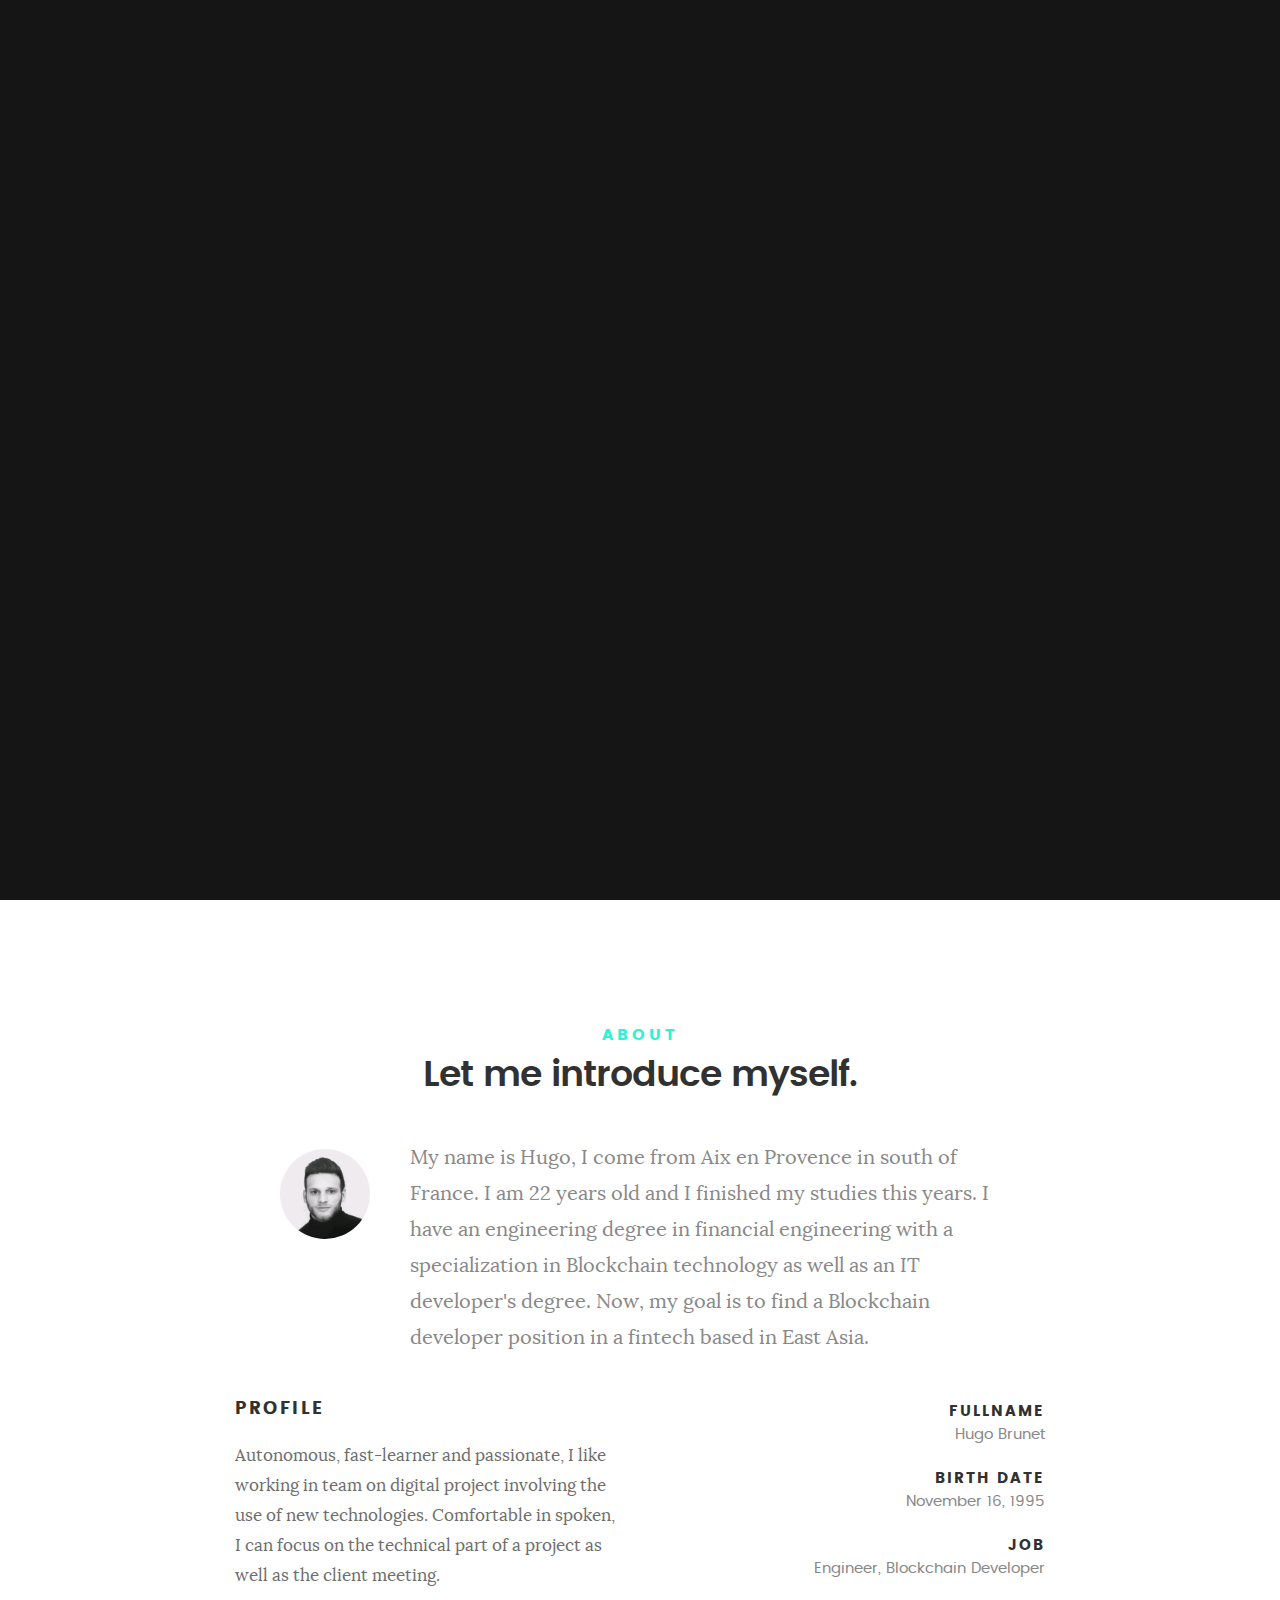
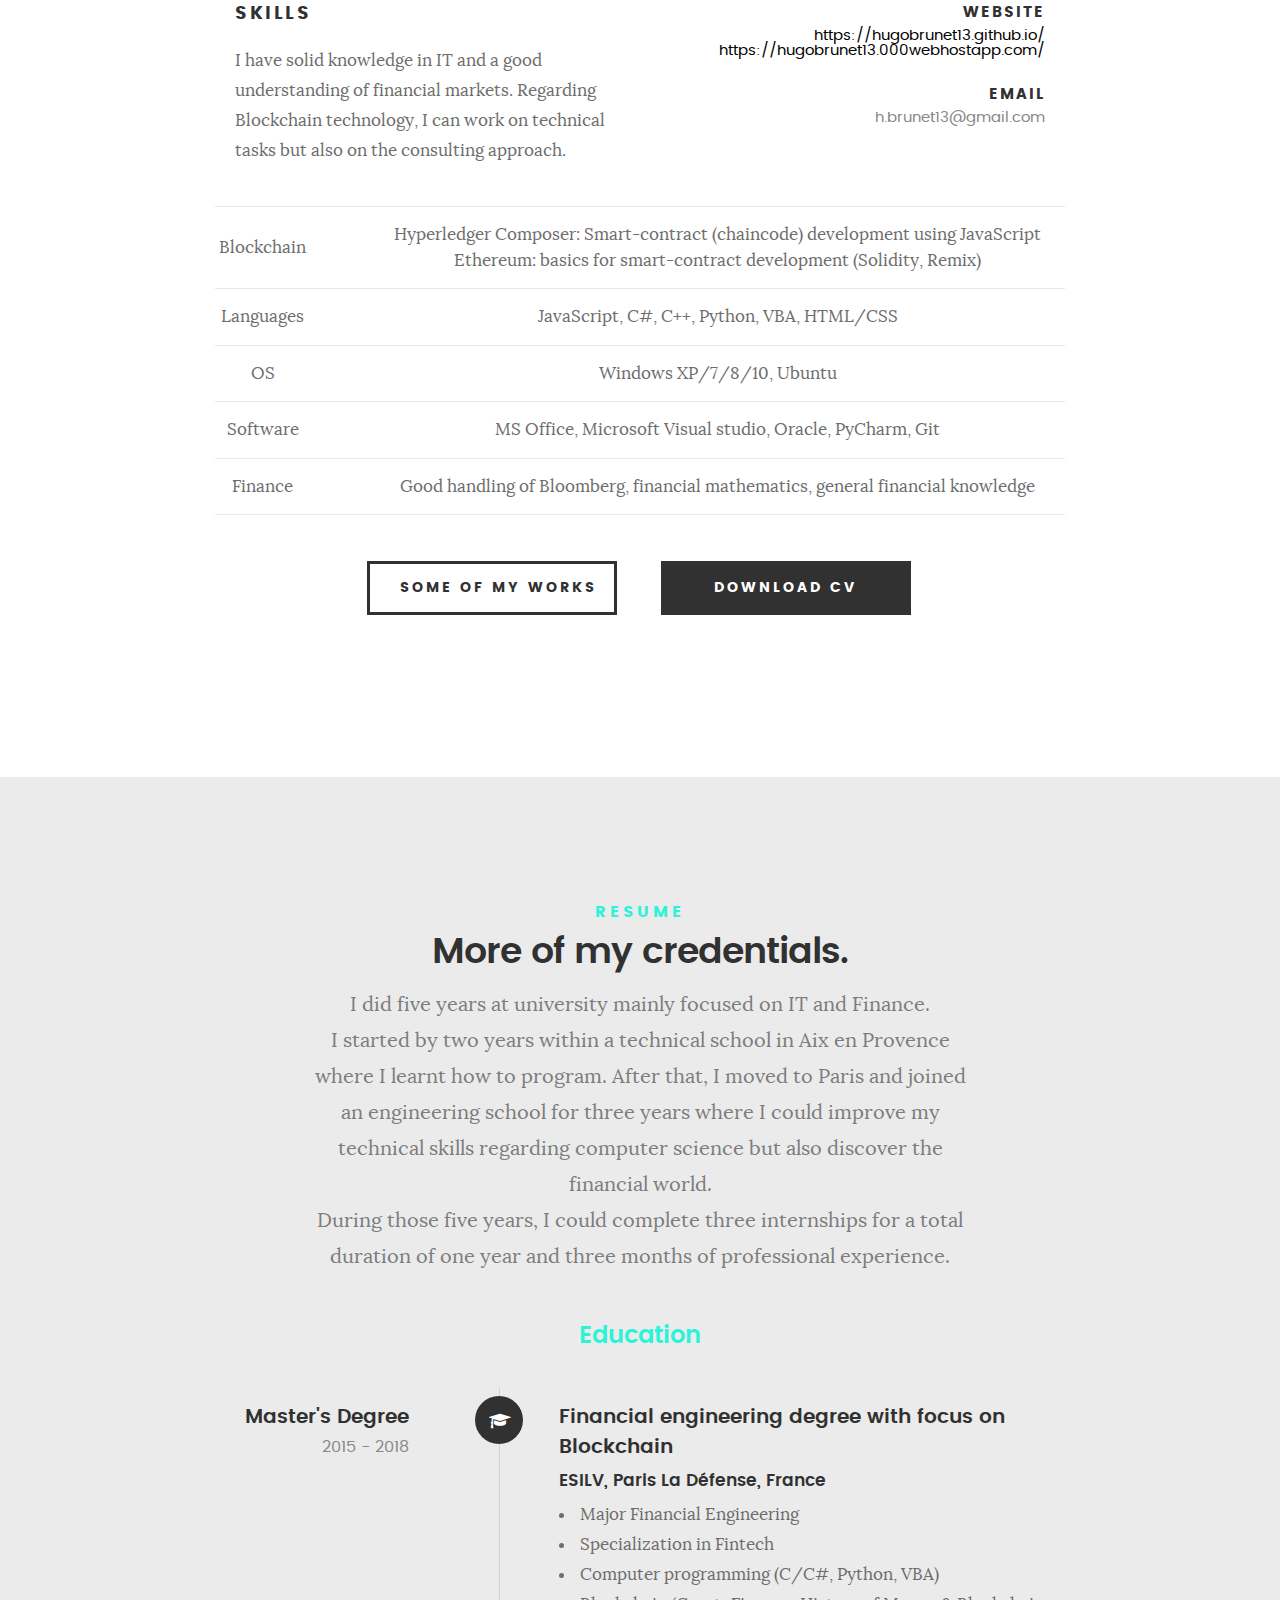
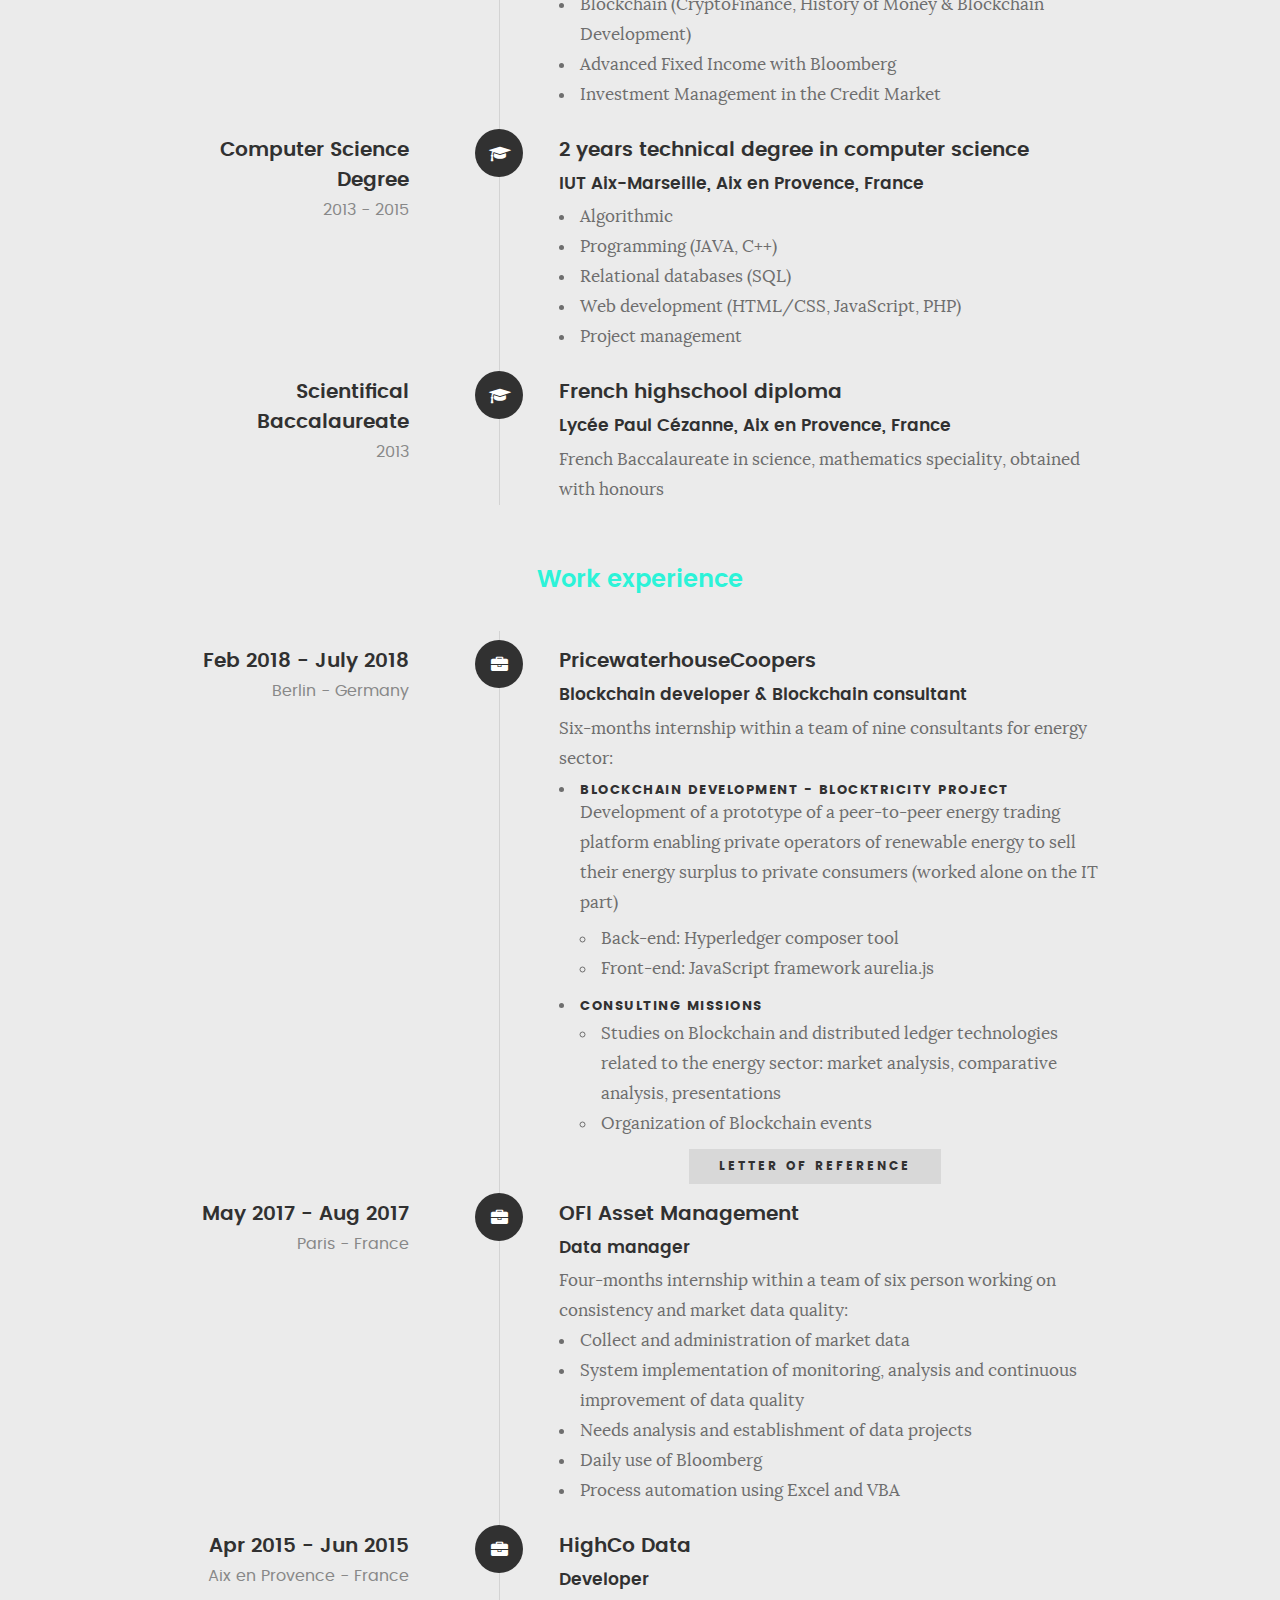
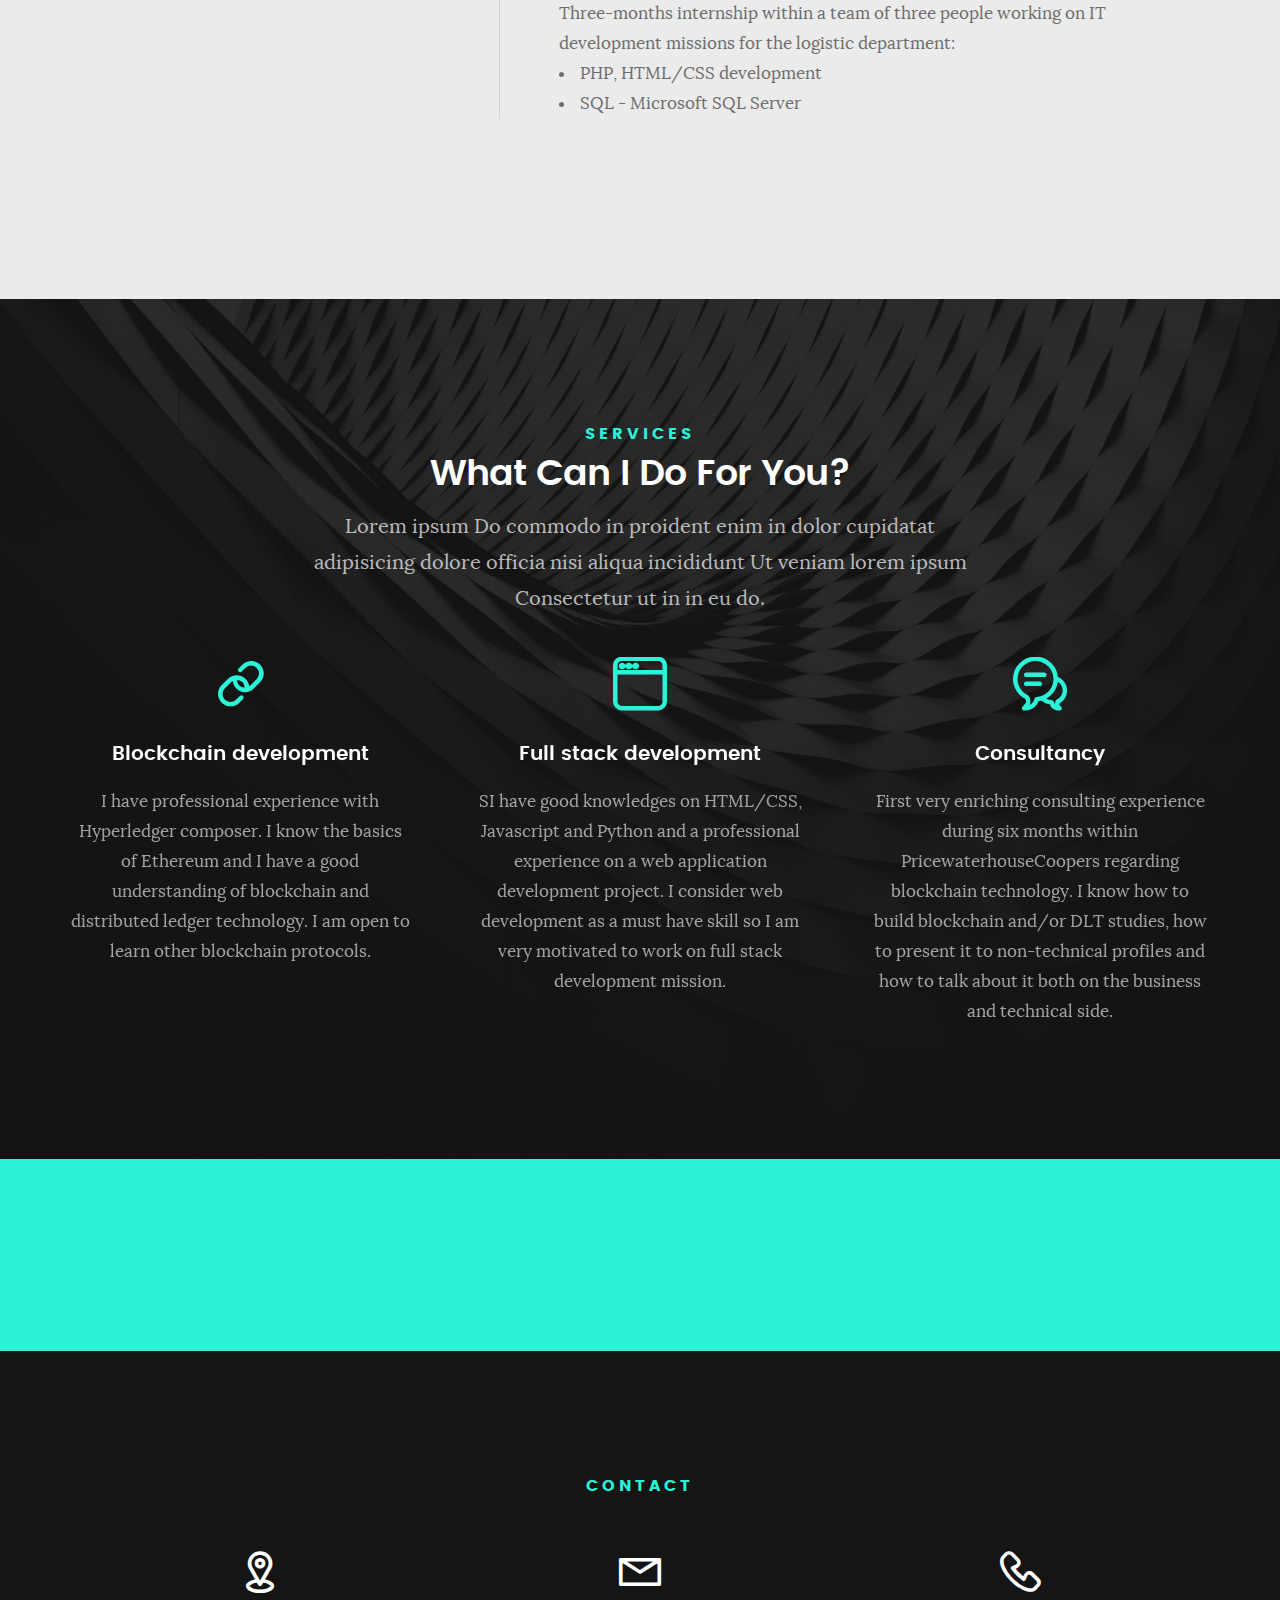
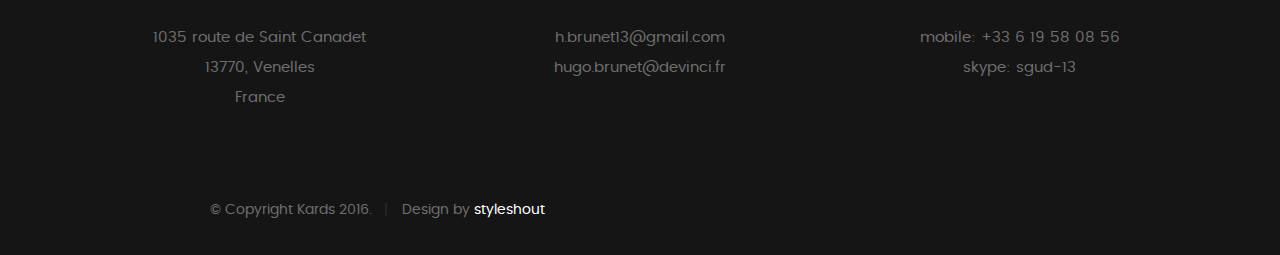
==== commit e91f8567: "update link" ====
--- a/index.html
+++ b/index.html
@@ -139,8 +139,8 @@
 				</li>
 				<li>
 					<strong>Website</strong>
-					<span>www.kardswebsite.com</span>
 					<span><a href="https://hugobrunet13.github.io/">https://hugobrunet13.github.io/</a></span>
+					<span><a href="https://hugobrunet13.000webhostapp.com/bitcoin/index.html">https://hugobrunet13.000webhostapp.com/</a></span>
 				</li>
 				<li>
 					<strong>Email</strong>
@@ -209,7 +209,7 @@
 
    	<div class="row button-section">
    		<div class="col-twelve">
-			<a href="https://hugobrunet13.github.io/" title="HugoBrunet13.github.io" class="button stroke">Some of my works</a>
+			<a href="https://hugobrunet13.000webhostapp.com/bitcoin/index.html" title="bock explorer" class="button stroke">Some of my works</a>
    			<a href="CVHugoBRUNET.pdf" title="Download CV" class="button button-primary">Download CV</a>
    		</div>   		
    	</div>
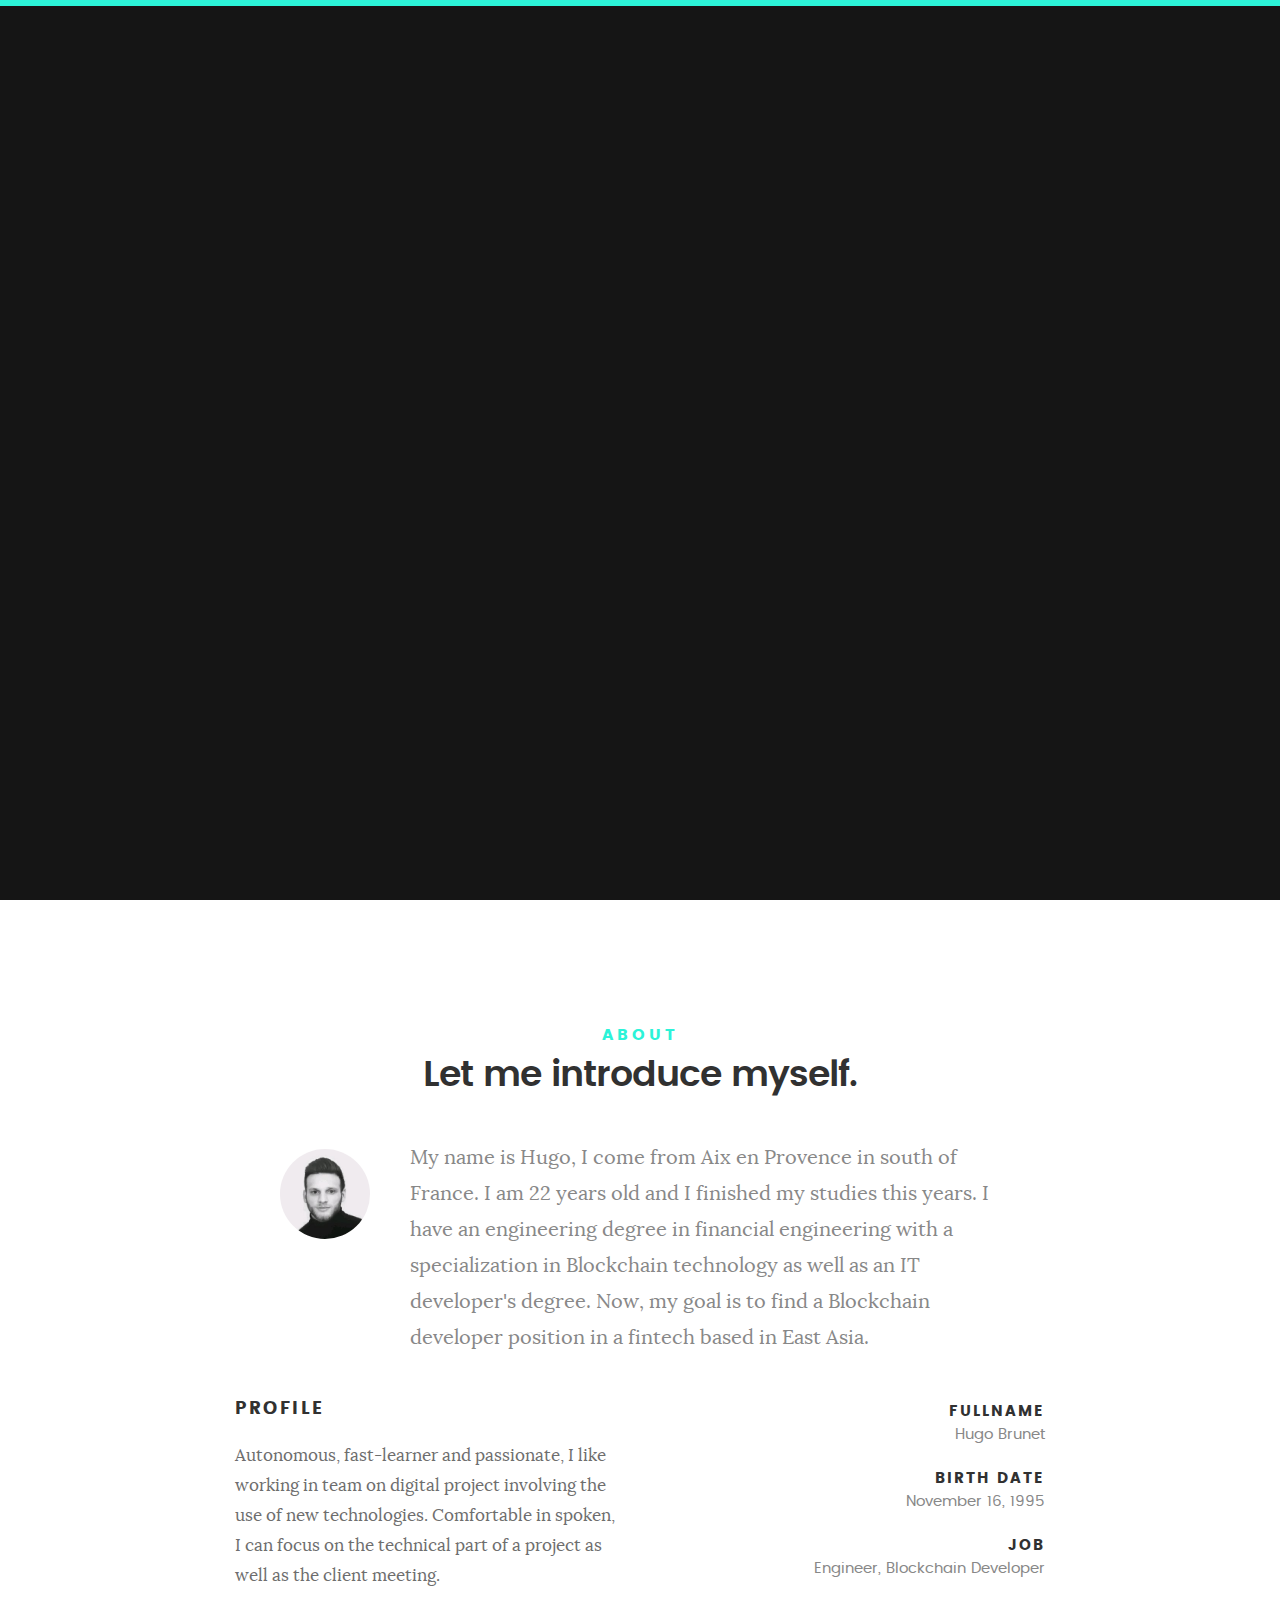
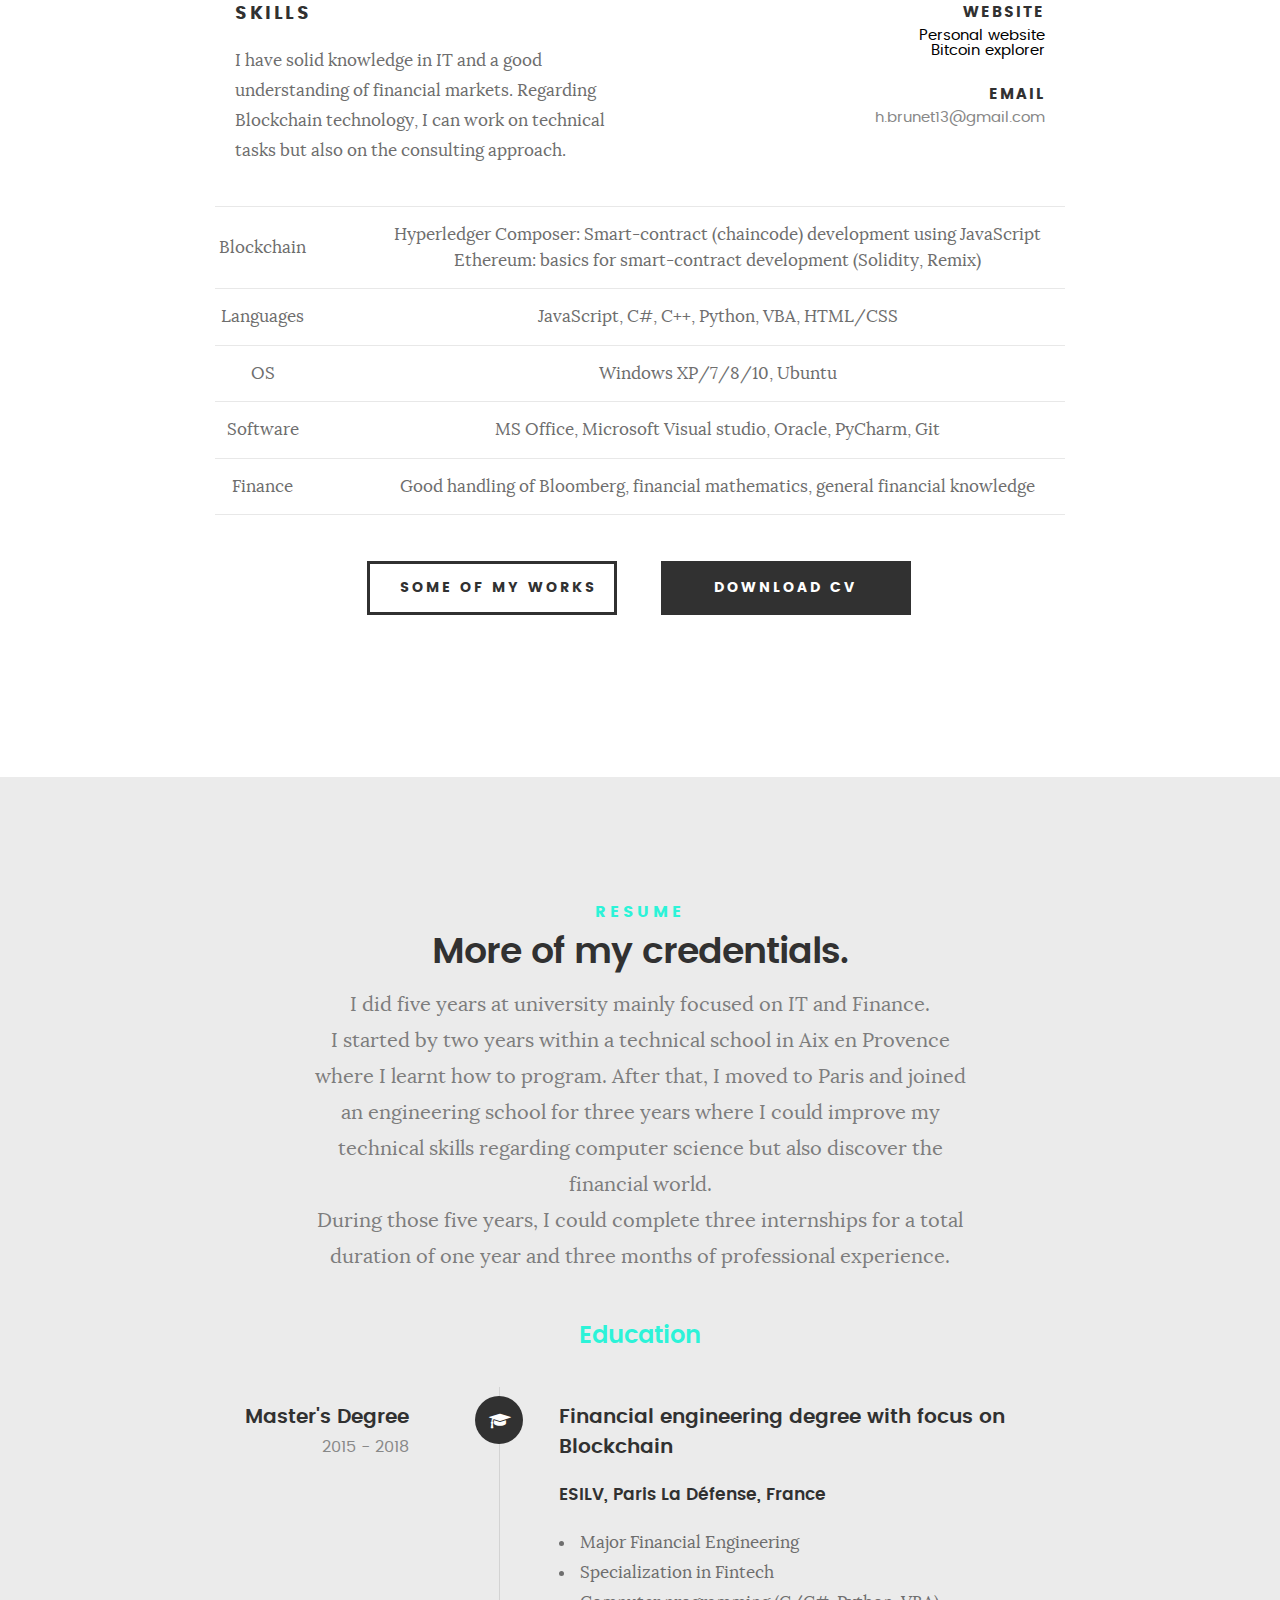
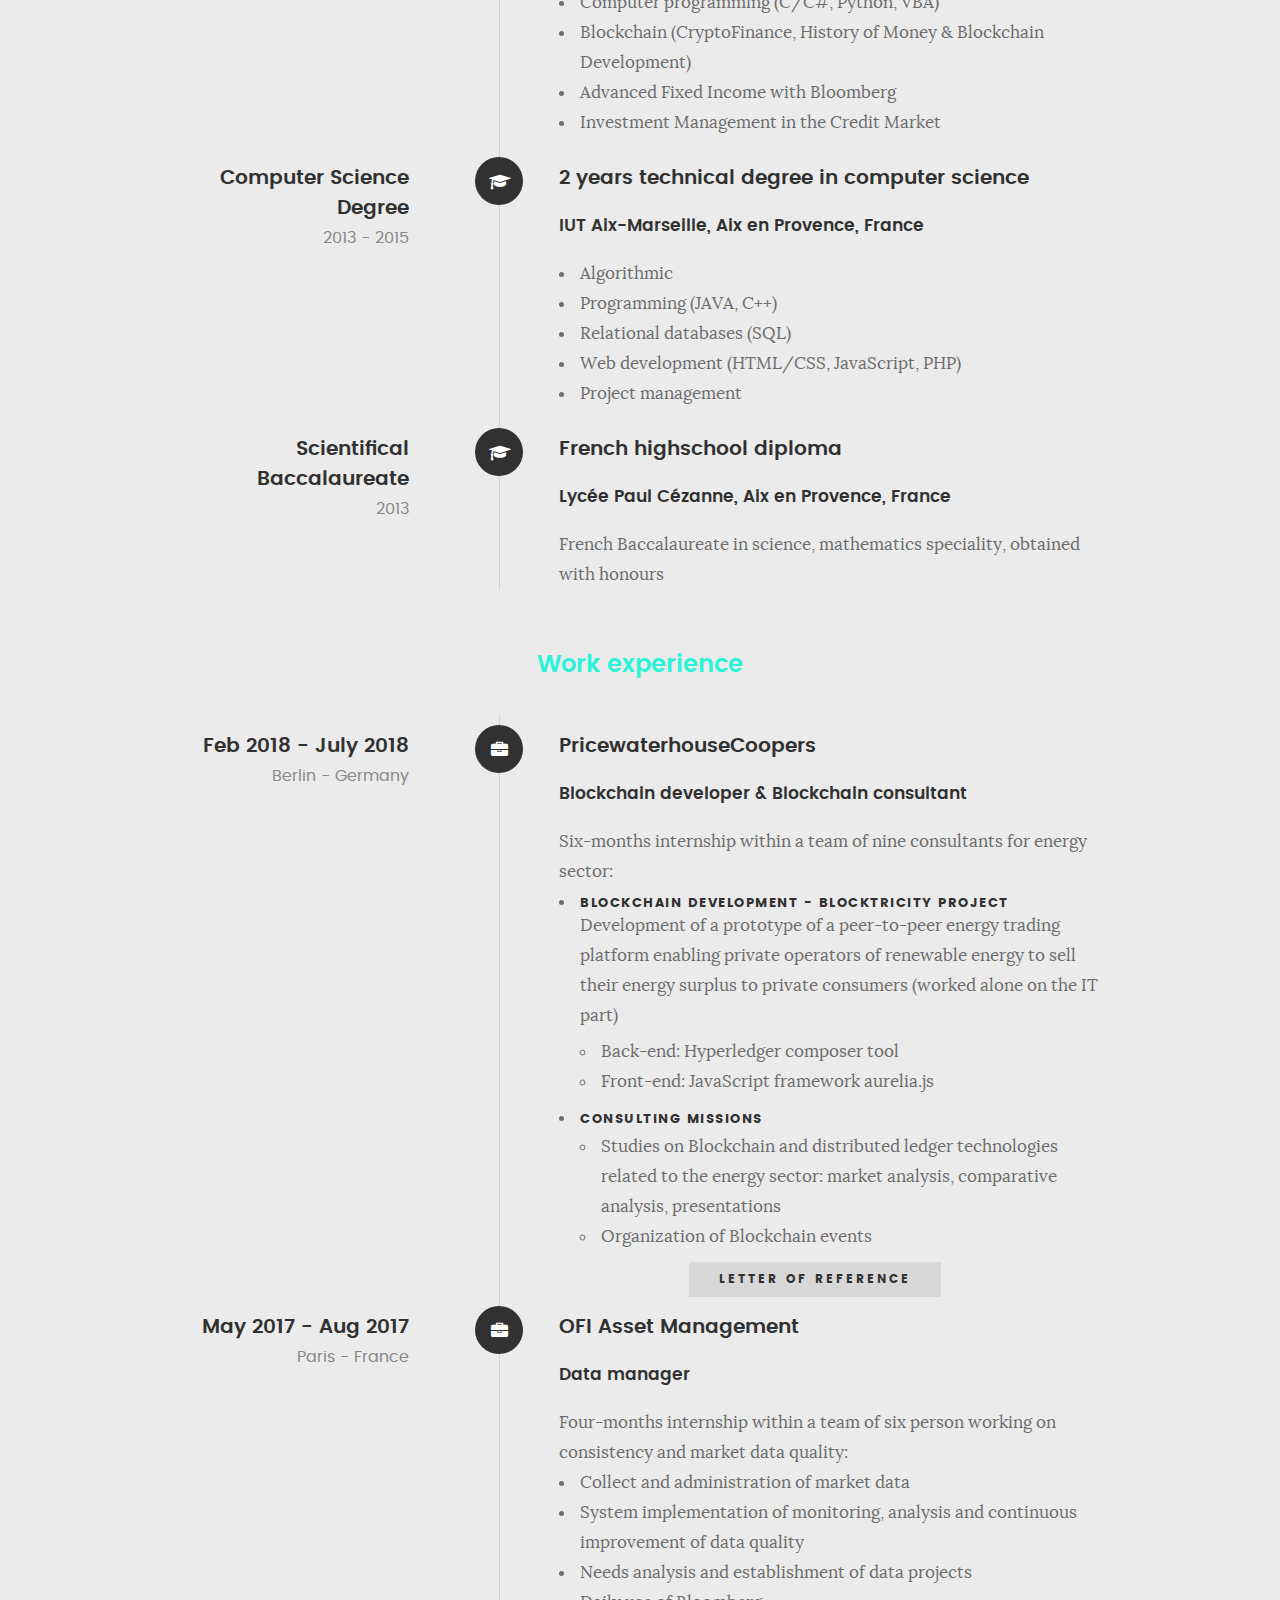
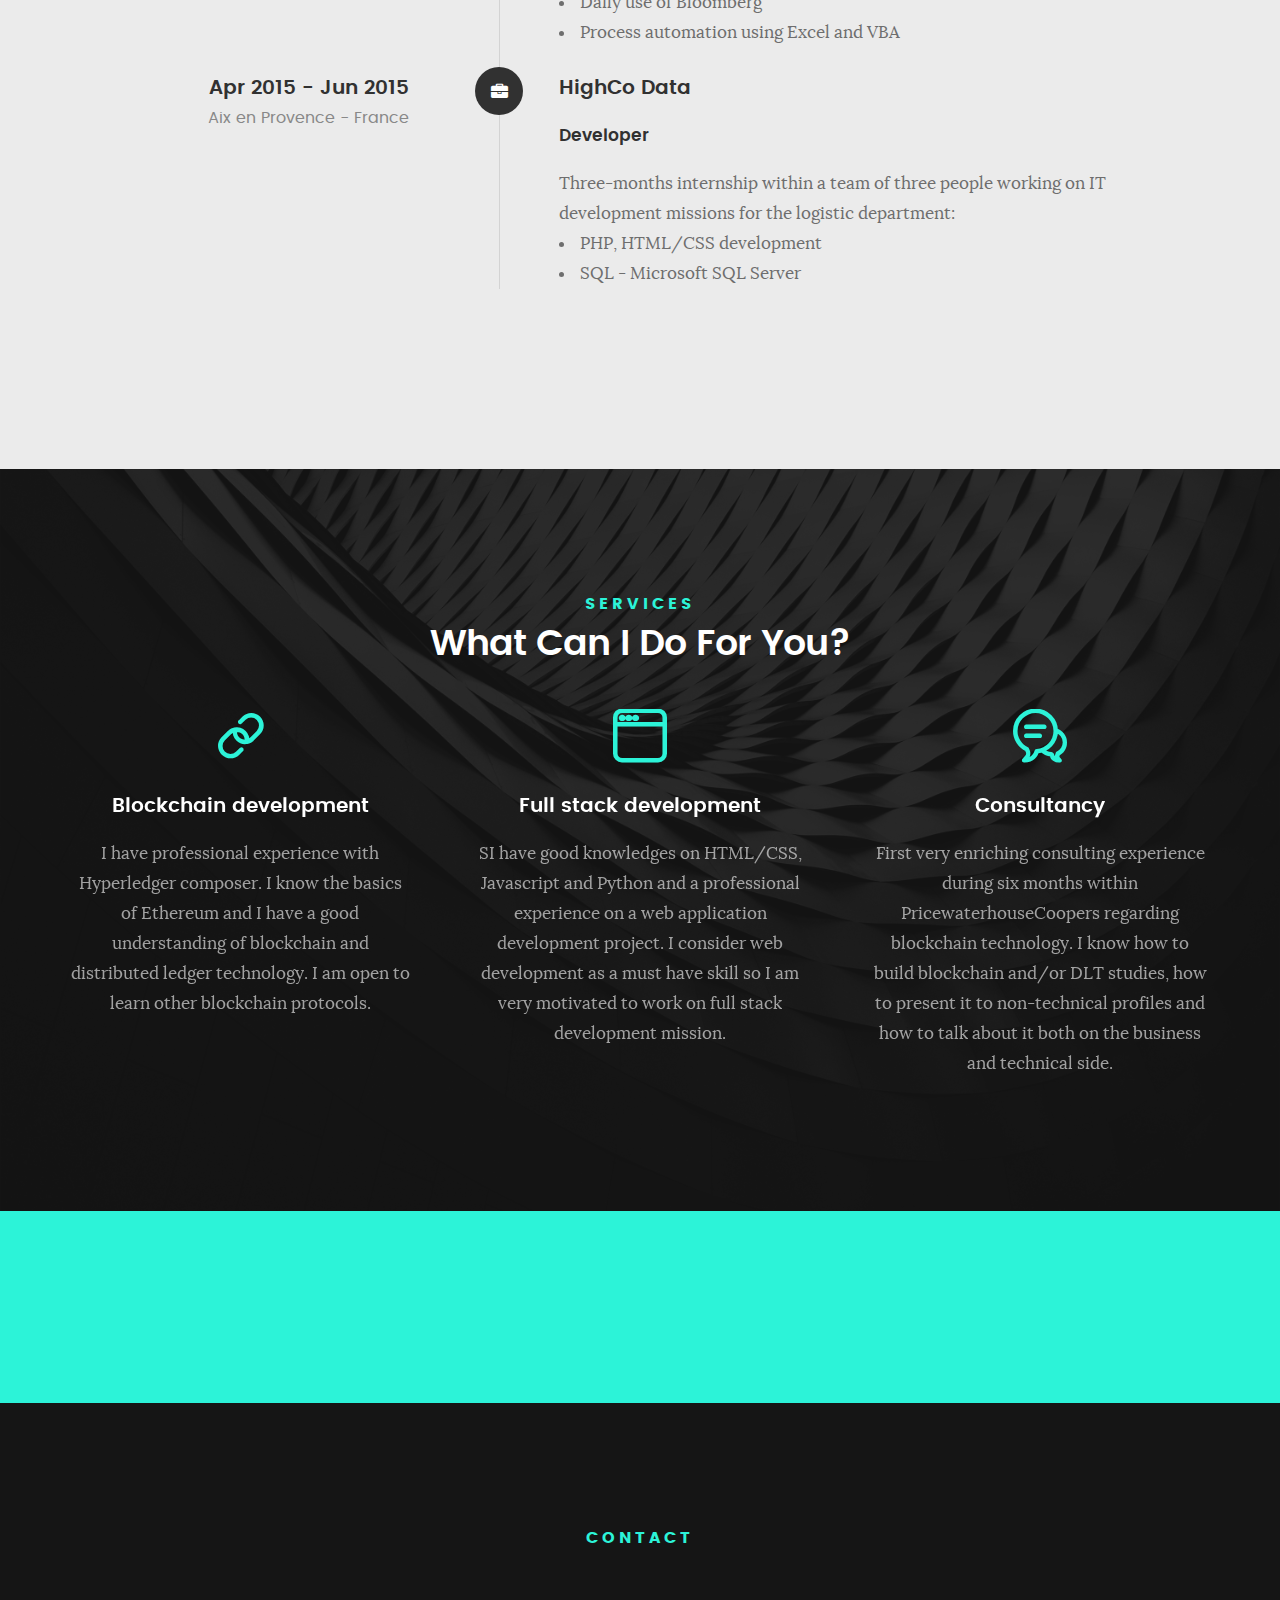
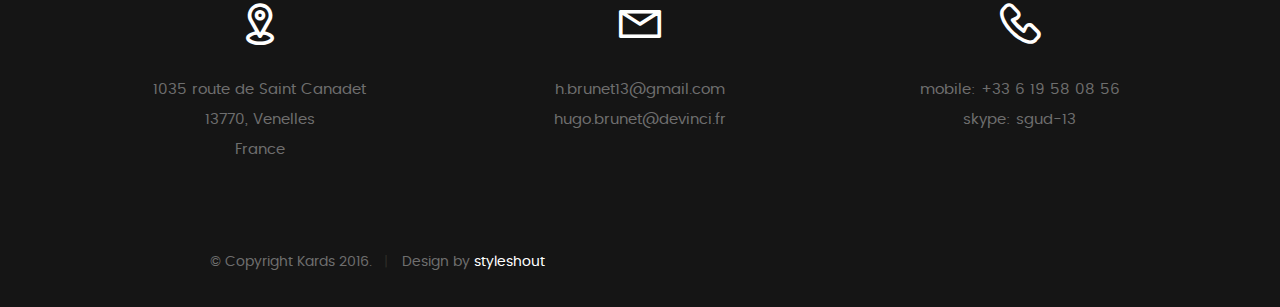
==== commit a3984f76: "update responsive" ====
--- a/index.html
+++ b/index.html
@@ -139,8 +139,8 @@
 				</li>
 				<li>
 					<strong>Website</strong>
-					<span><a href="https://hugobrunet13.github.io/">https://hugobrunet13.github.io/</a></span>
-					<span><a href="https://hugobrunet13.000webhostapp.com/bitcoin/index.html">https://hugobrunet13.000webhostapp.com/</a></span>
+					<span><a href="https://hugobrunet13.github.io/">Personal website</a></span>
+					<span><a href="https://hugobrunet13.000webhostapp.com/bitcoin/index.html">Bitcoin explorer</a></span>
 				</li>
 				<li>
 					<strong>Email</strong>
@@ -454,8 +454,6 @@
    			<h5>Services</h5>
    			<h1>What Can I Do For You?</h1>
 
-   			<p class="lead">Lorem ipsum Do commodo in proident enim in dolor cupidatat adipisicing dolore officia nisi aliqua incididunt Ut veniam lorem ipsum Consectetur ut in in eu do.</p>
-
    		</div>   		
    	</div> <!-- /section-intro -->
 
--- a/css/main.css
+++ b/css/main.css
@@ -136,7 +136,6 @@
 }
 h4, .h04 {
 	font-size: 1.7rem;
-	line-height: 0.1;
 }
 h5, .h05 {
 	font-size: 1.4rem;
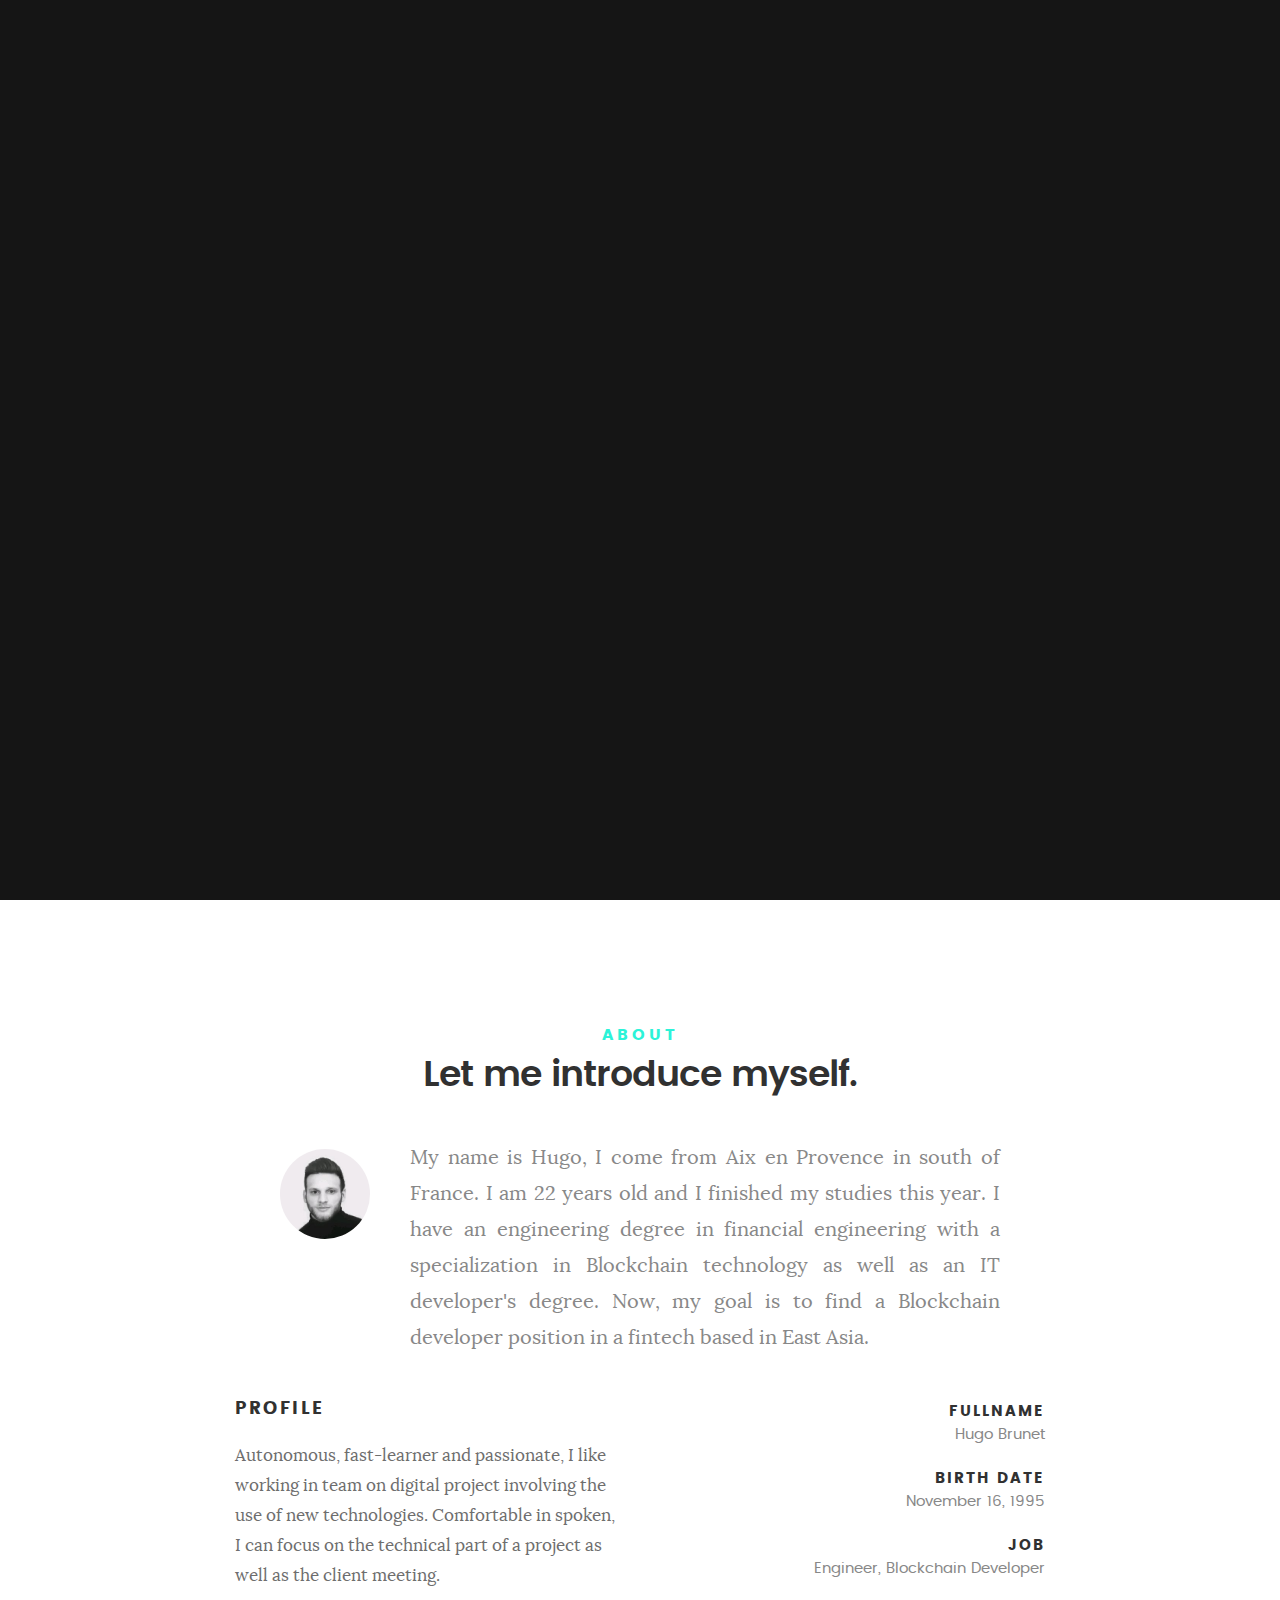
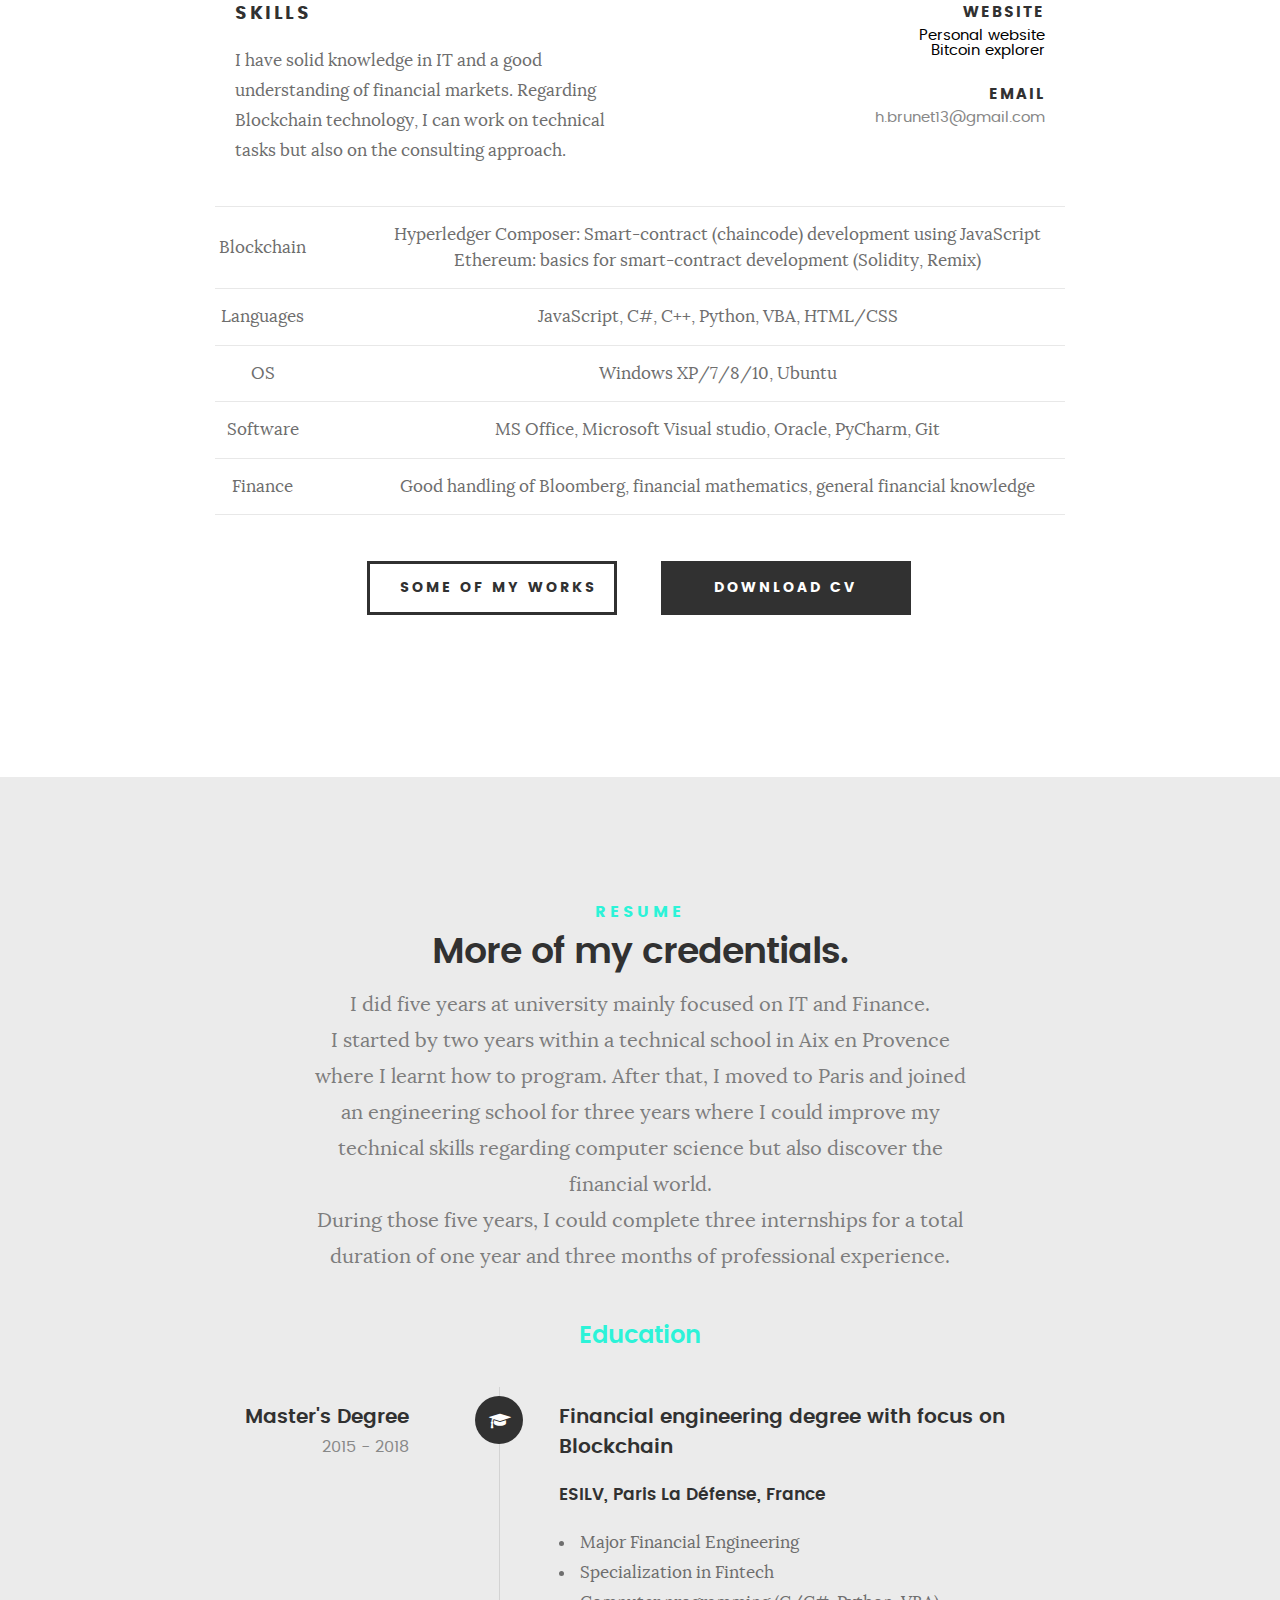
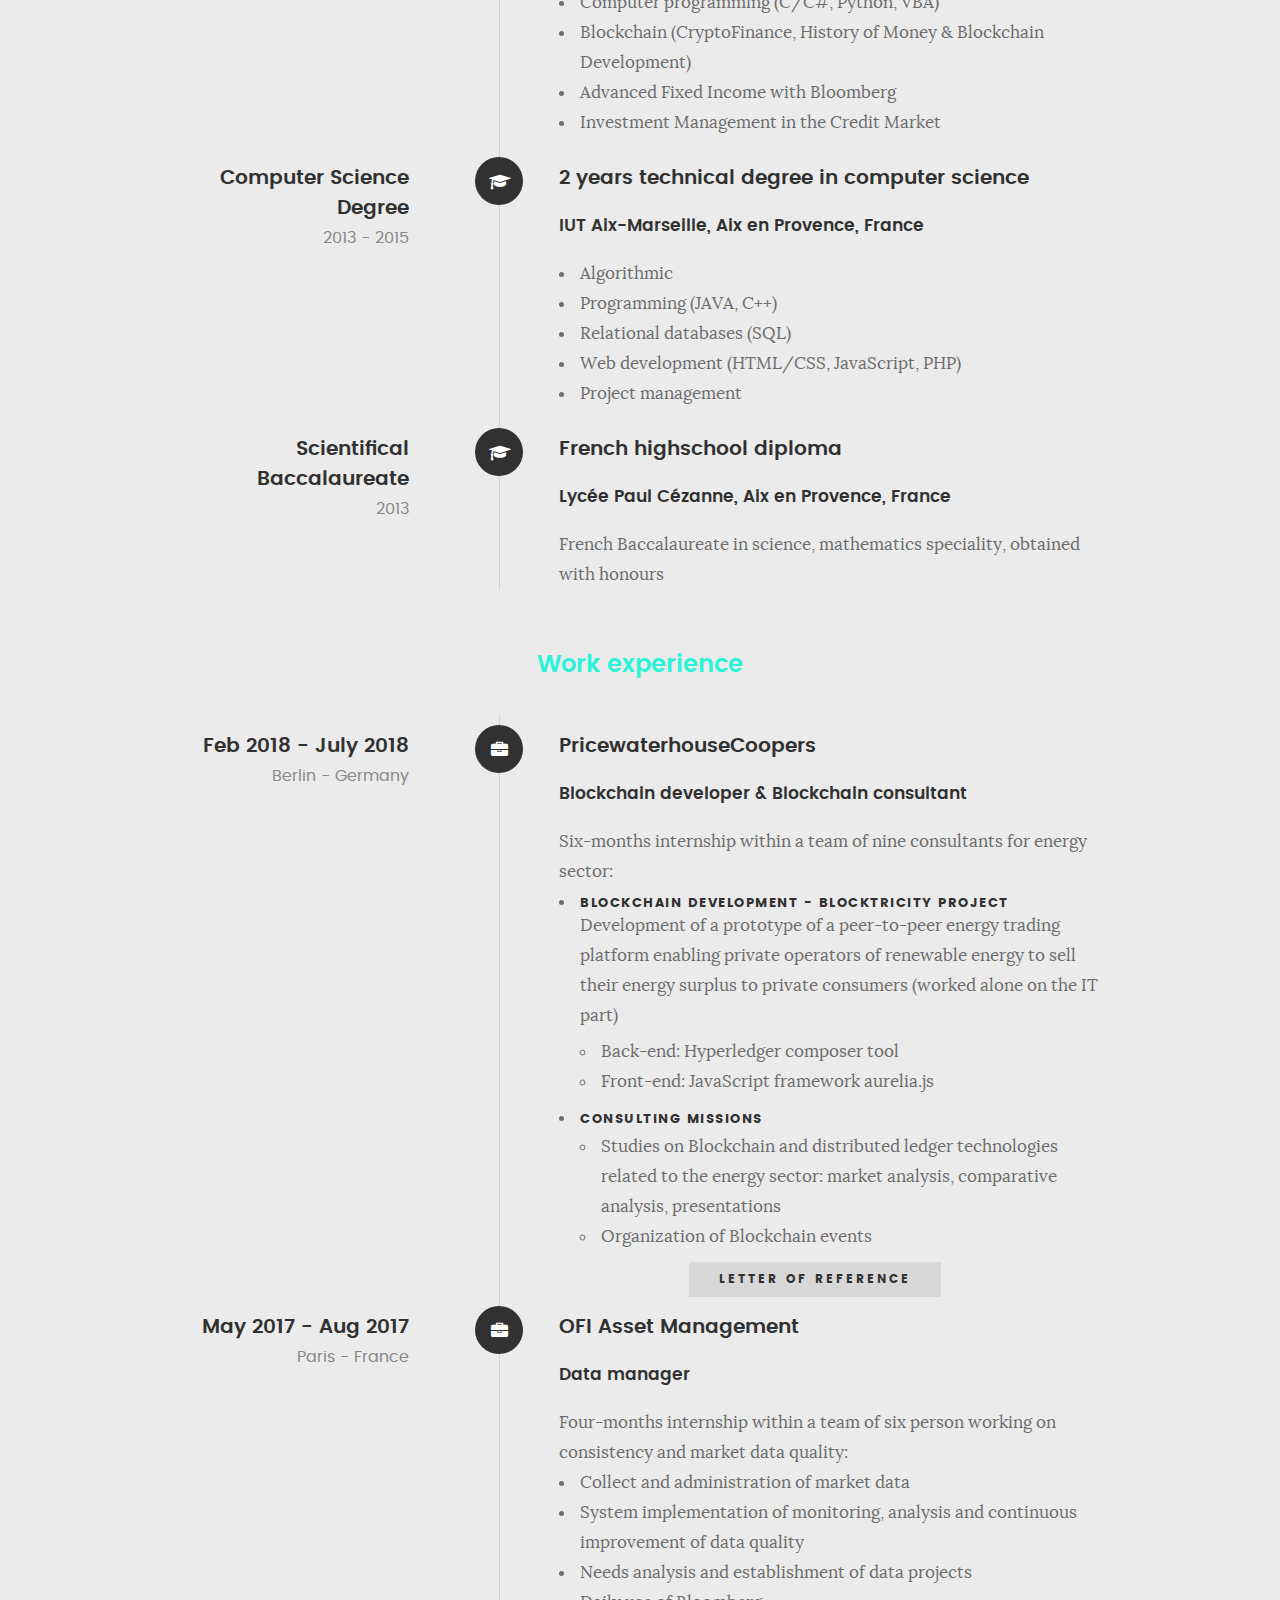
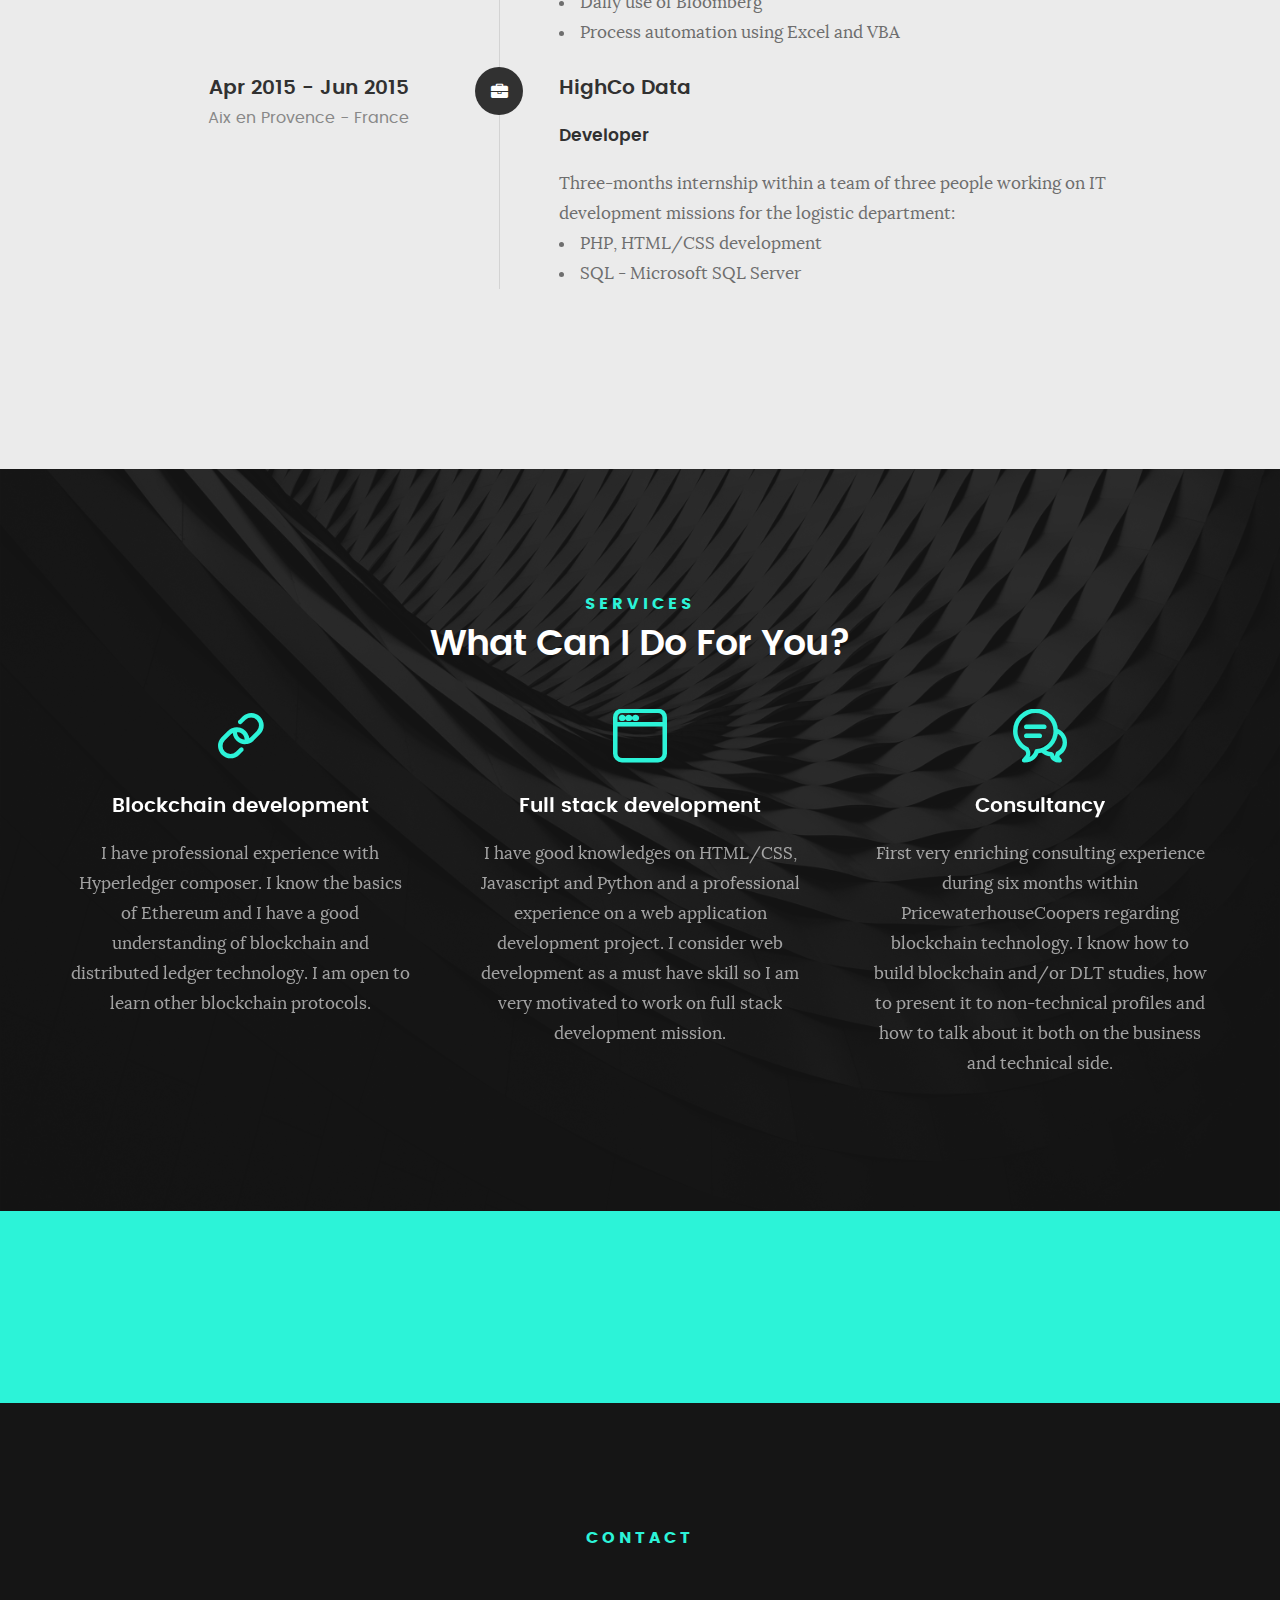
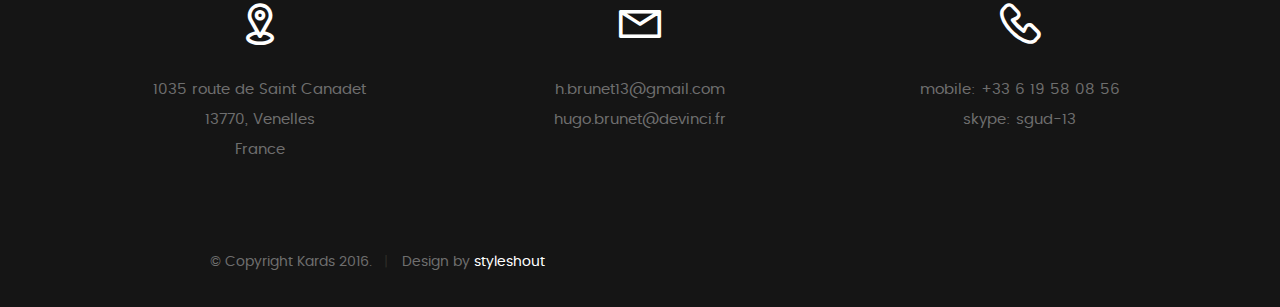
==== commit defd9225: "correction faultd" ====
--- a/index.html
+++ b/index.html
@@ -103,7 +103,7 @@
 
    				<img src="images/profile-pic.png" alt="Profile Picture">
 
-				   <p class="lead">My name is Hugo, I come from Aix en Provence in south of France. I am 22 years old and I finished my studies this years. I have an engineering degree in financial engineering with a specialization in Blockchain technology as well as an IT developer's degree. Now, my goal is to find a Blockchain developer position in a fintech based in East Asia.</p>
+				   <p class="lead">My name is Hugo, I come from Aix en Provence in south of France. I am 22 years old and I finished my studies this year. I have an engineering degree in financial engineering with a specialization in Blockchain technology as well as an IT developer's degree. Now, my goal is to find a Blockchain developer position in a fintech based in East Asia.</p>
    			</div>   			
 
    		</div>   		
@@ -484,7 +484,7 @@
 
 	            	<h3>Full stack development</h3>  
 
-		            <p class="desc">SI have good knowledges on HTML/CSS, Javascript and Python and a professional experience on a web application development project. I consider web development as a must have skill so I am very motivated to work on full stack development mission.
+		            <p class="desc">I have good knowledges on HTML/CSS, Javascript and Python and a professional experience on a web application development project. I consider web development as a must have skill so I am very motivated to work on full stack development mission.
 	         		</p>
 
 	            </div>	                          
--- a/css/main.css
+++ b/css/main.css
@@ -1268,6 +1268,7 @@
 @media only screen and (max-width:1024px) {
 	header .top-bar {
 		left: 60px;
+		display: none;
 	}
 }
 @media only screen and (max-width:768px) {
@@ -1511,7 +1512,7 @@
 	float: left;
 }
 .intro-info .lead {
-	text-align: left;
+	text-align: justify;
 	padding-left: 13rem;
 }
 
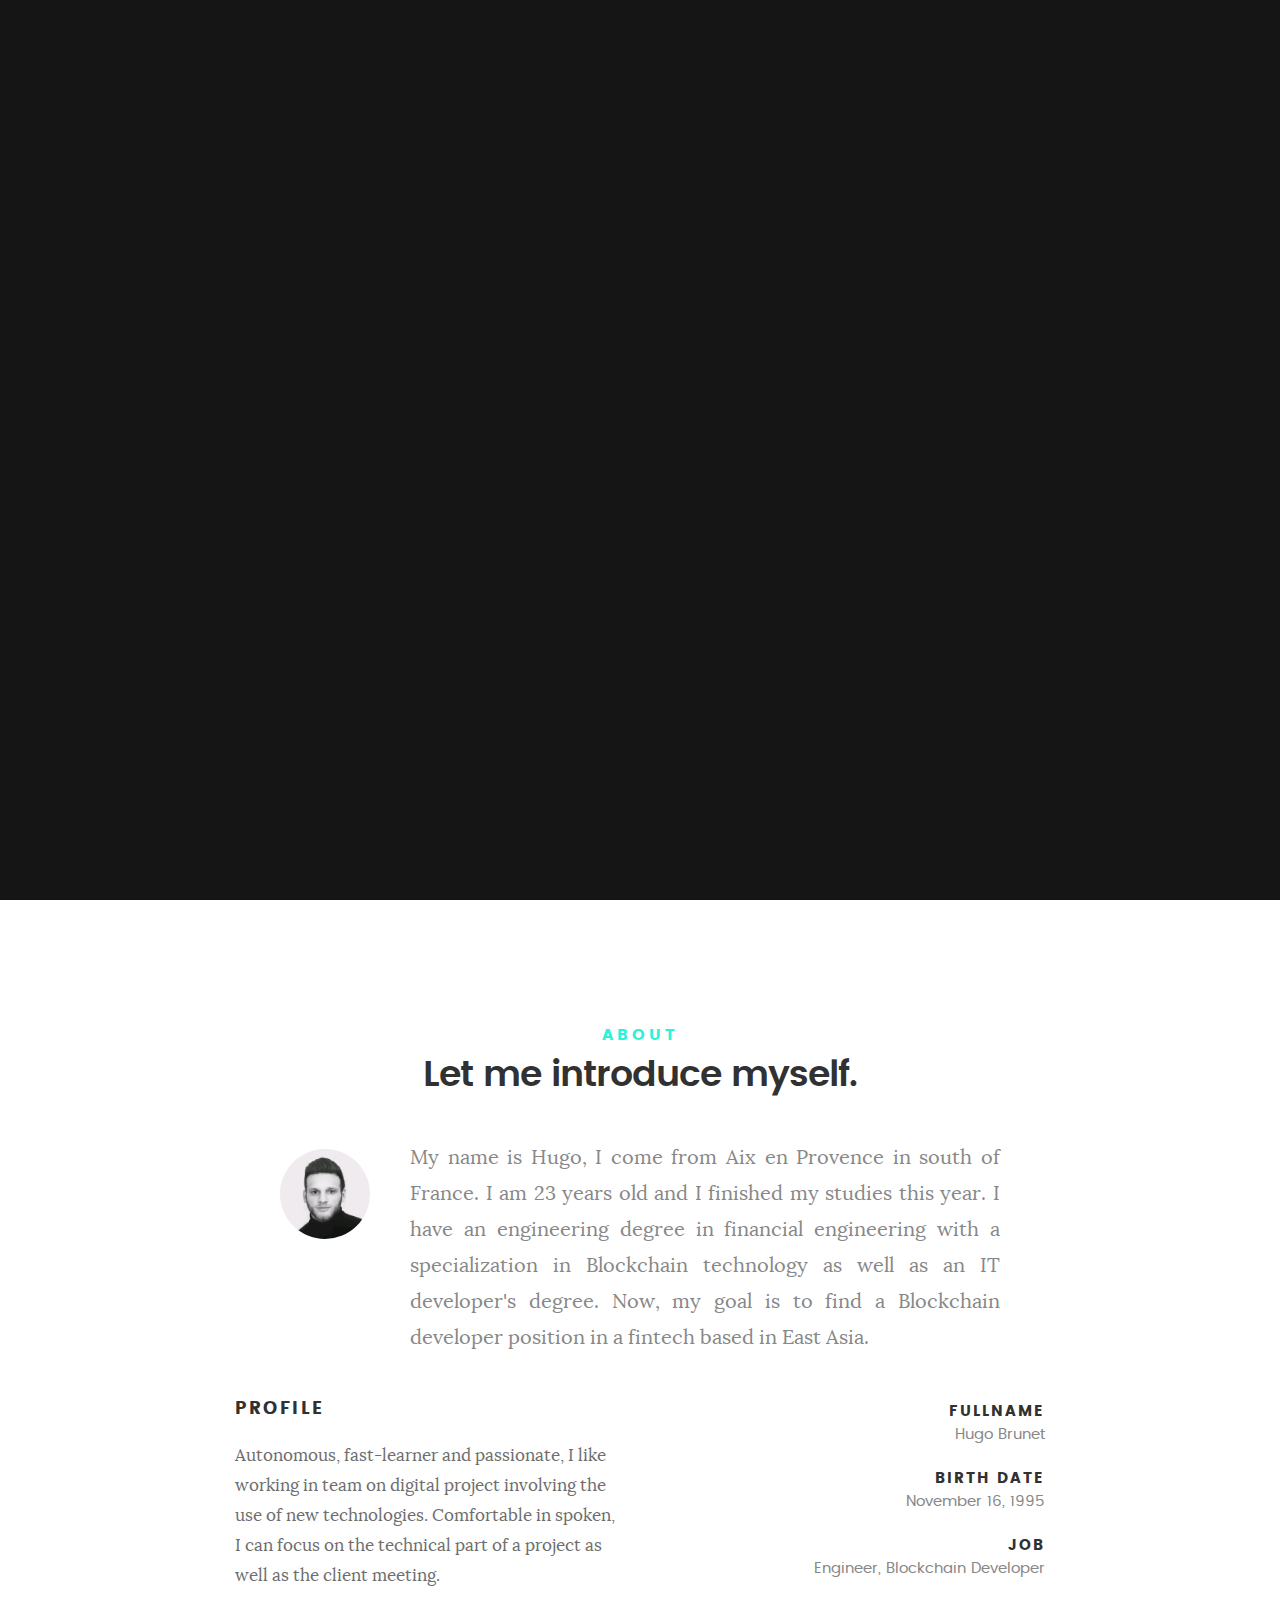
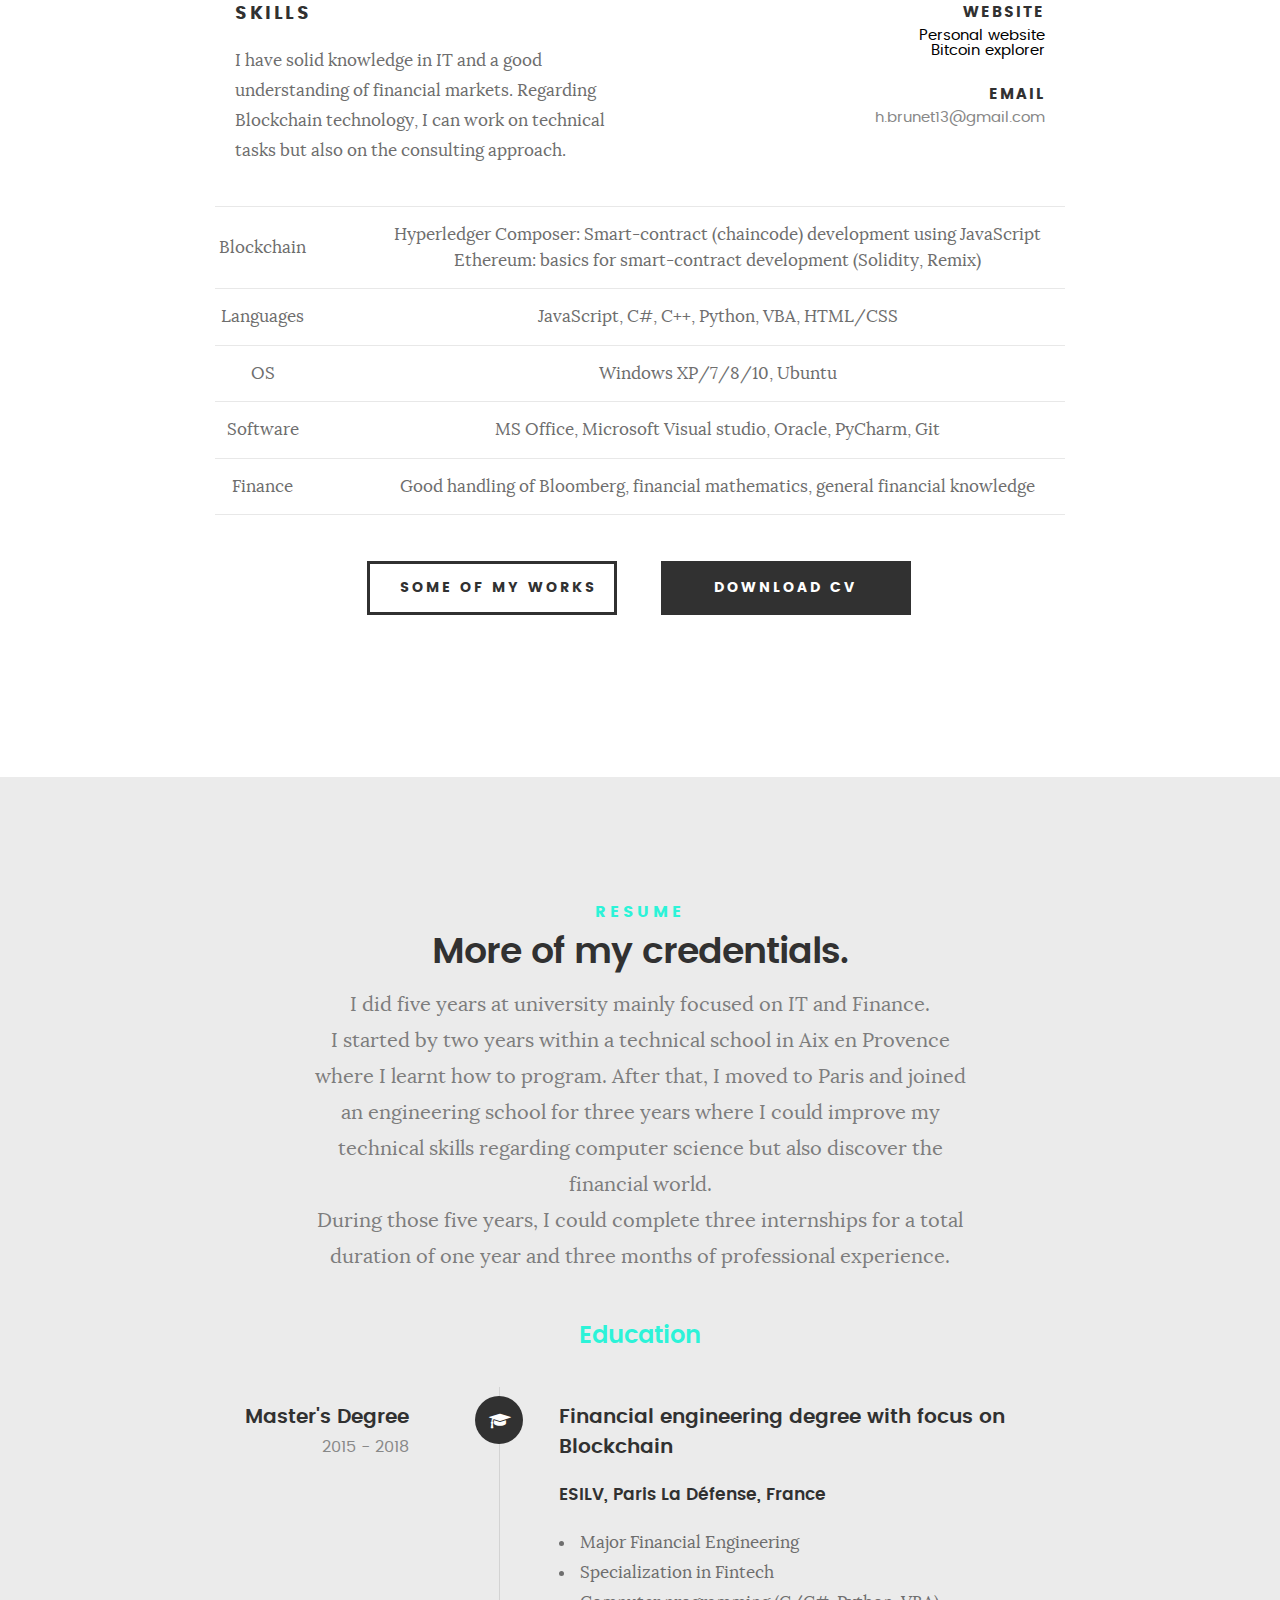
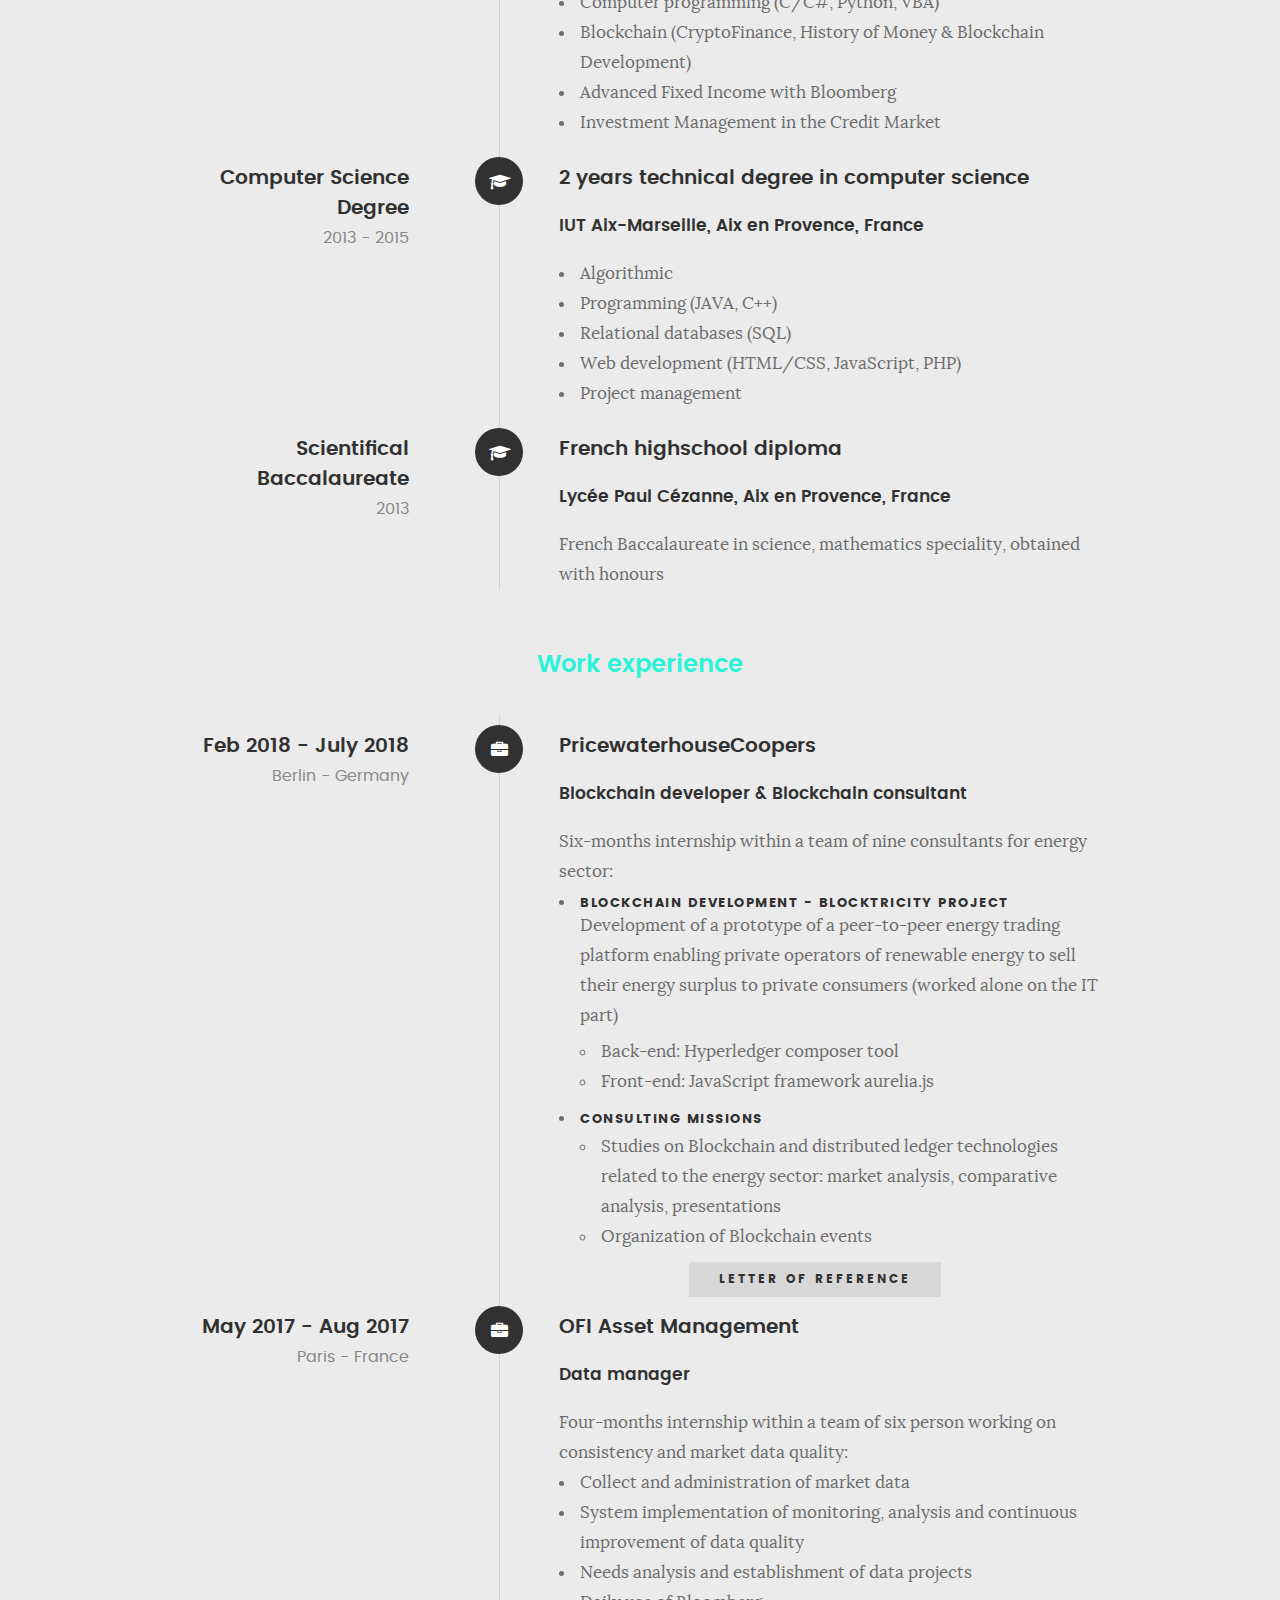
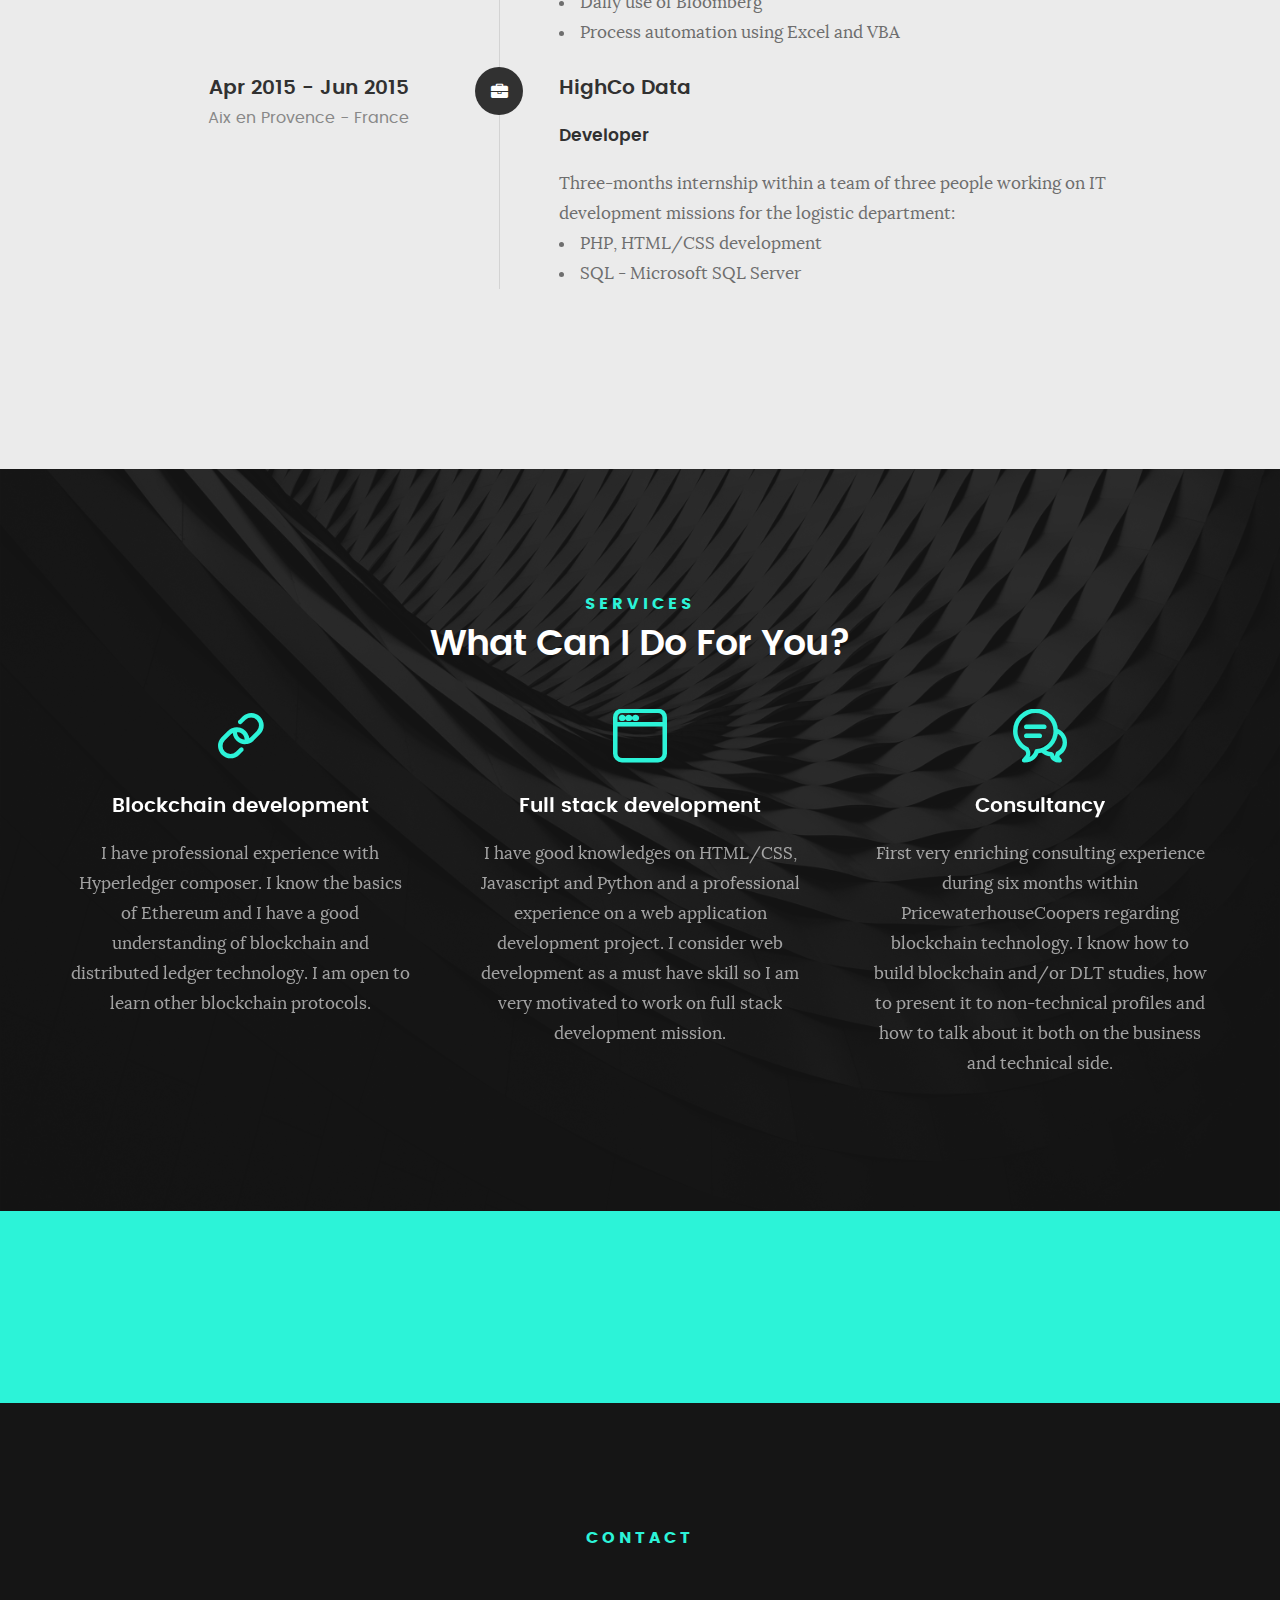
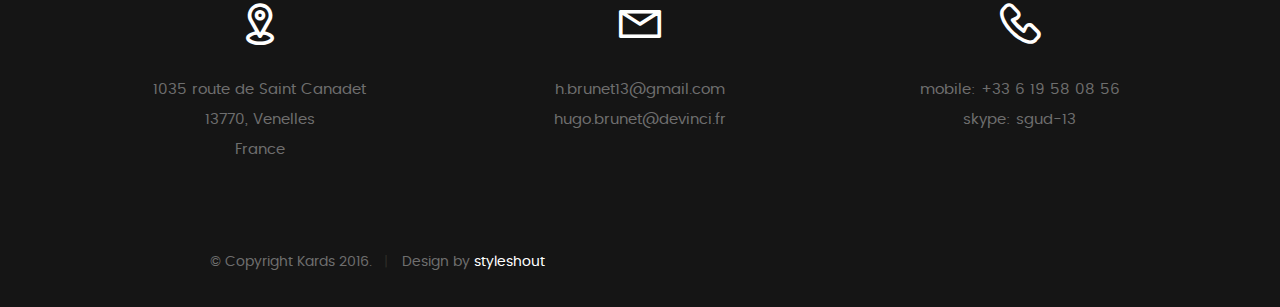
==== commit 52dc4c2b: "update birth" ====
--- a/index.html
+++ b/index.html
@@ -103,7 +103,7 @@
 
    				<img src="images/profile-pic.png" alt="Profile Picture">
 
-				   <p class="lead">My name is Hugo, I come from Aix en Provence in south of France. I am 22 years old and I finished my studies this year. I have an engineering degree in financial engineering with a specialization in Blockchain technology as well as an IT developer's degree. Now, my goal is to find a Blockchain developer position in a fintech based in East Asia.</p>
+				   <p class="lead">My name is Hugo, I come from Aix en Provence in south of France. I am 23 years old and I finished my studies this year. I have an engineering degree in financial engineering with a specialization in Blockchain technology as well as an IT developer's degree. Now, my goal is to find a Blockchain developer position in a fintech based in East Asia.</p>
    			</div>   			
 
    		</div>   		
@@ -608,4 +608,4 @@
 
 </body>
 
-</html>+</html>
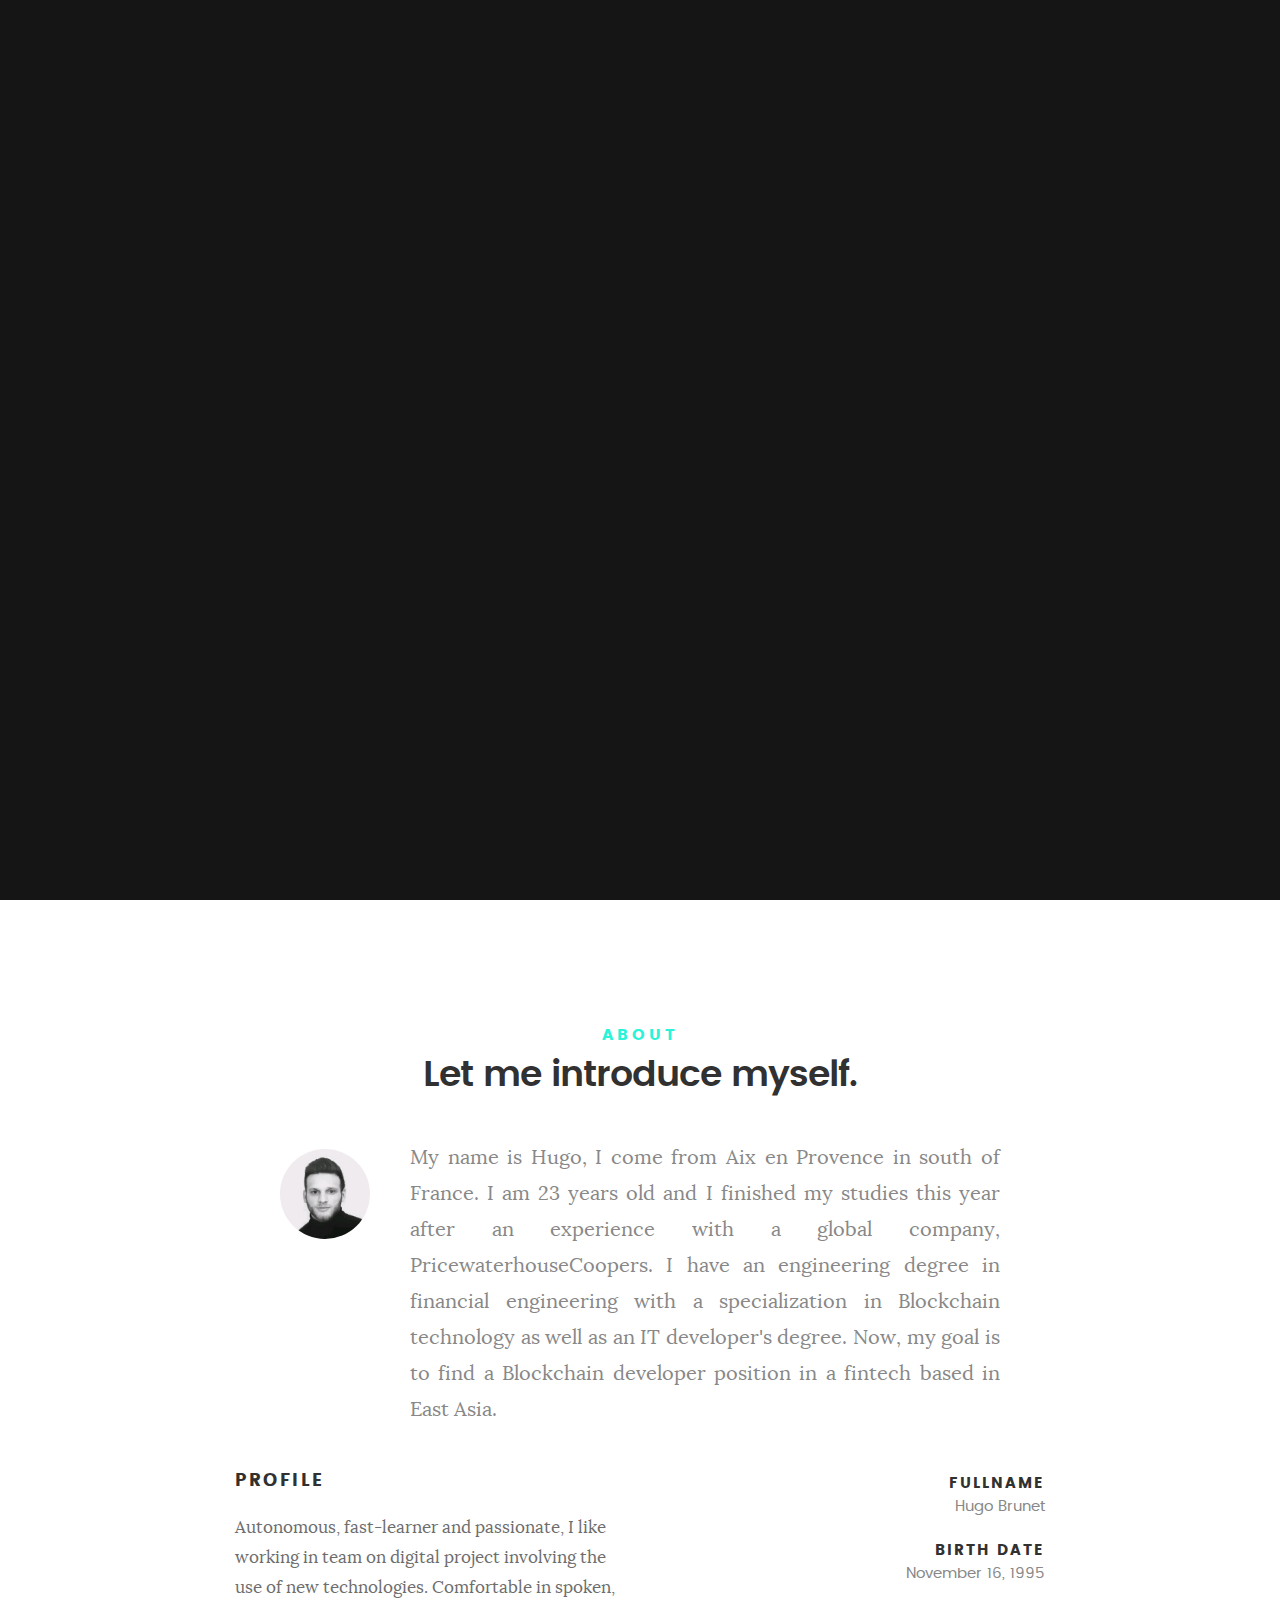
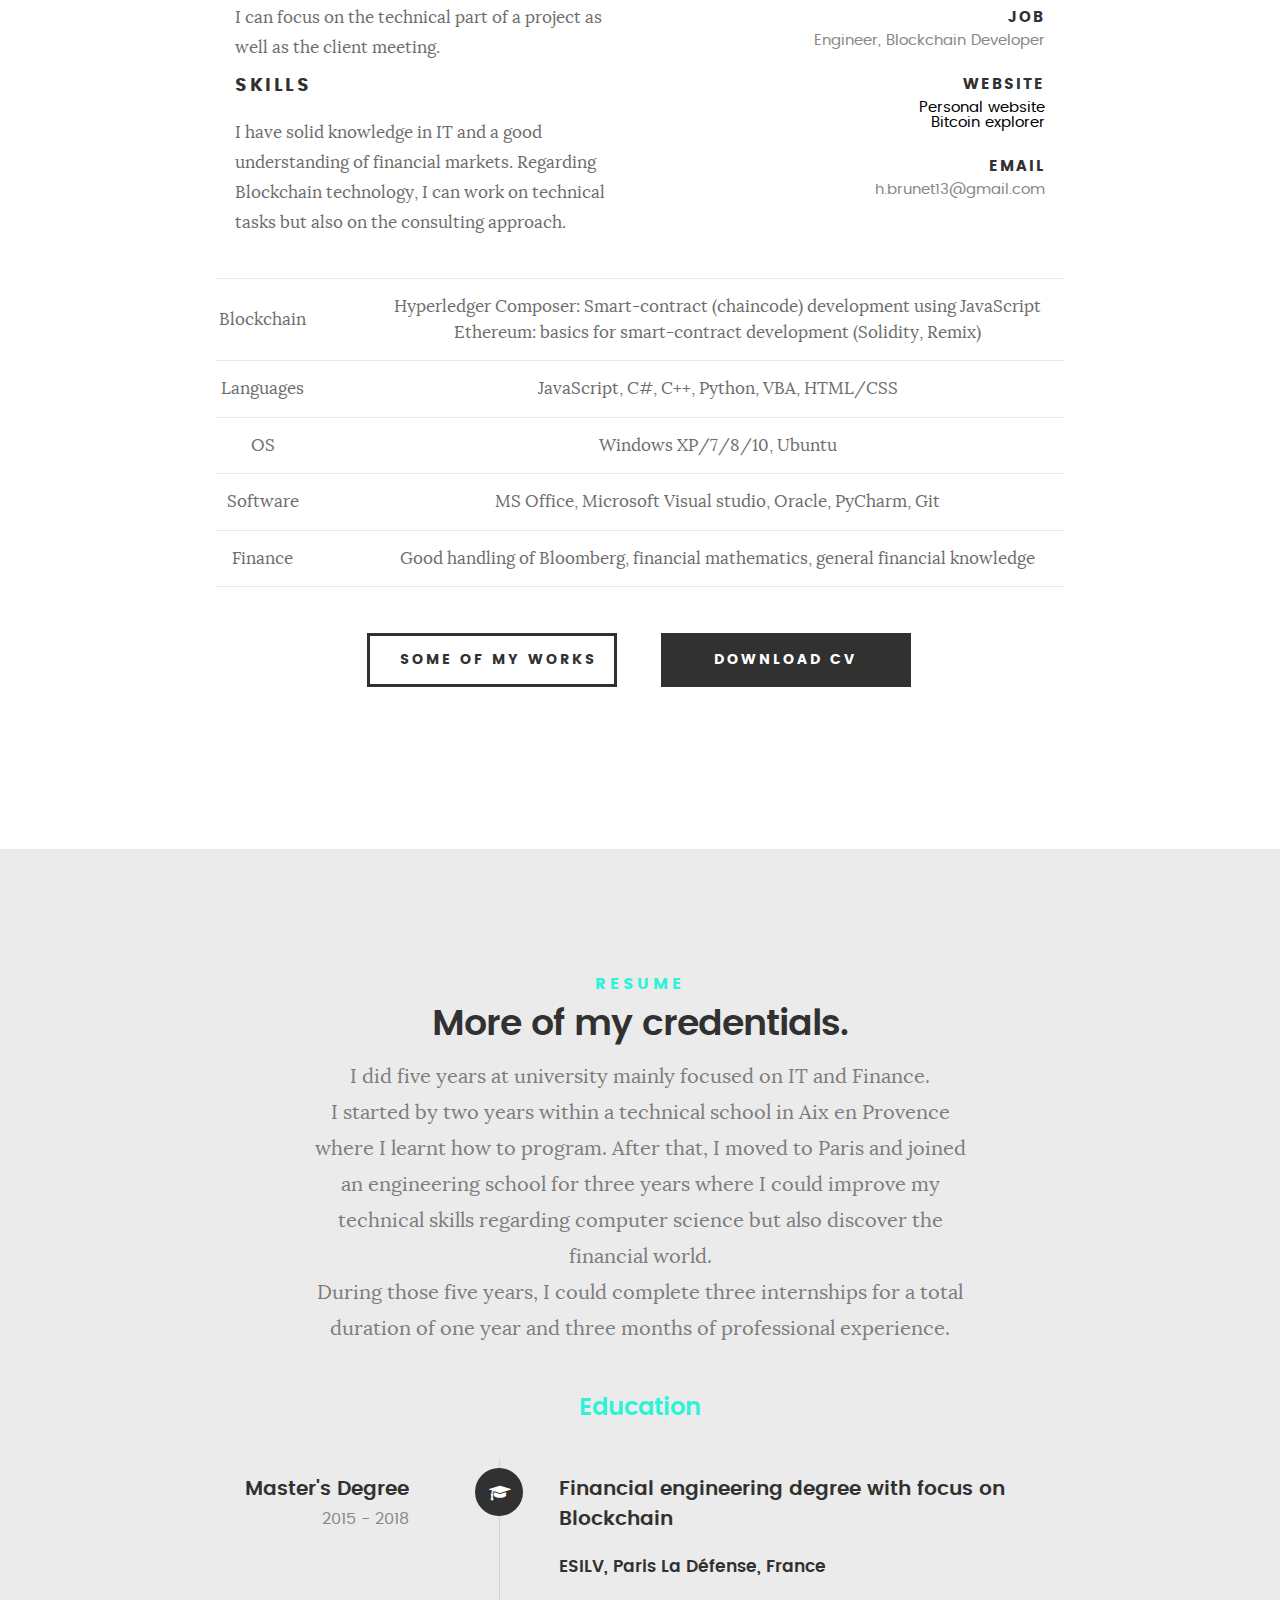
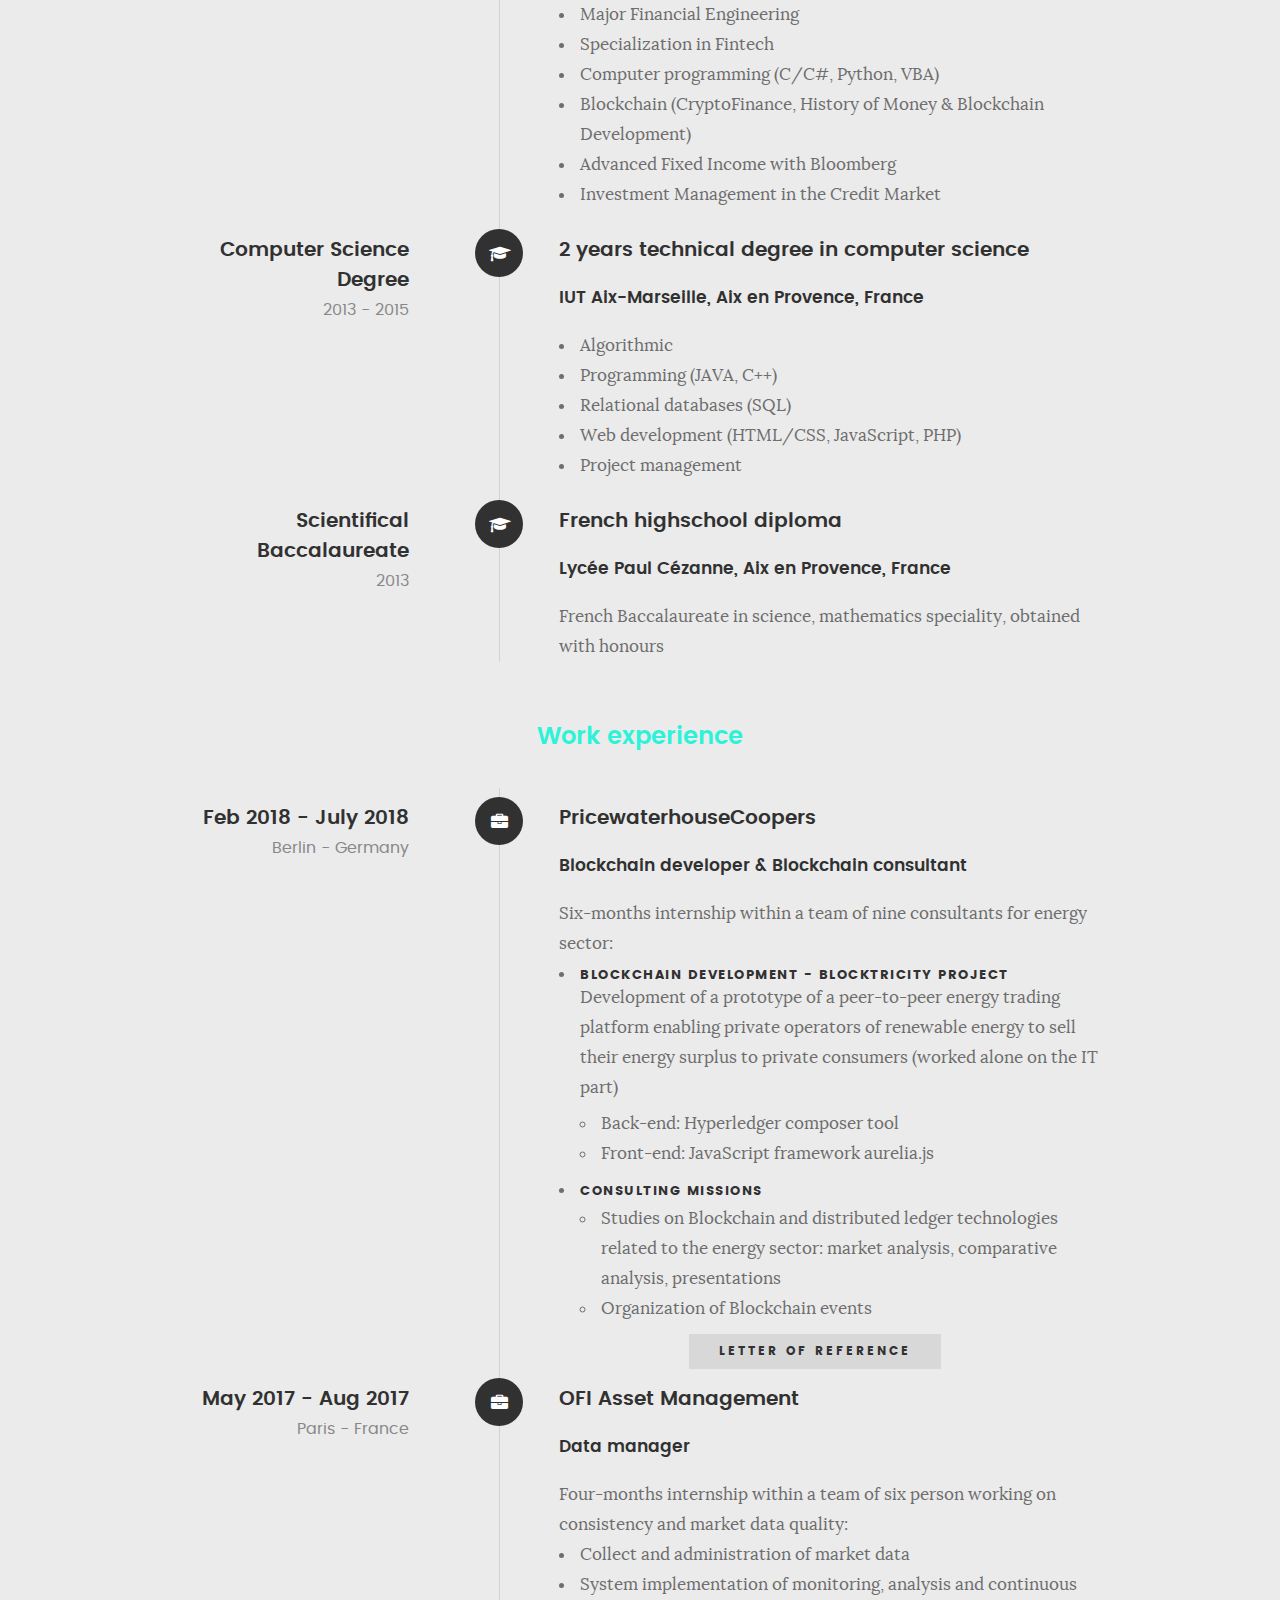
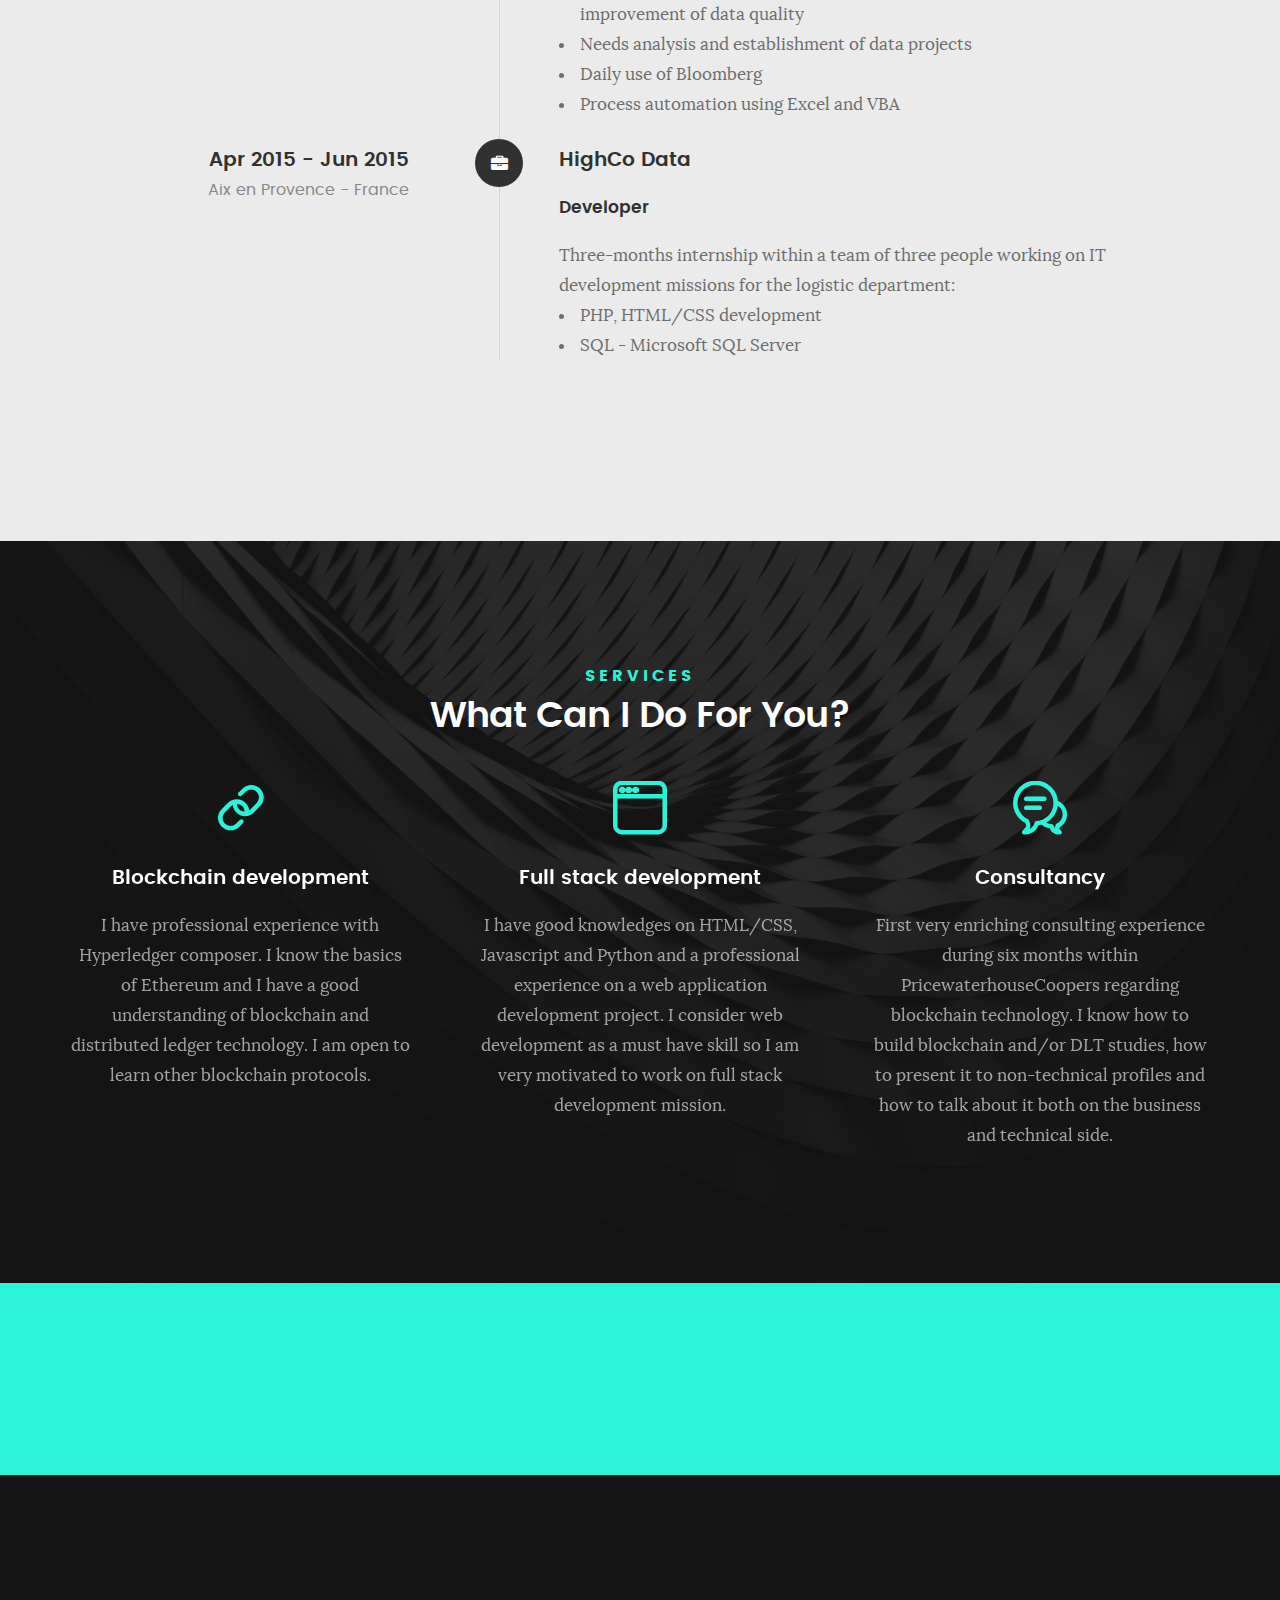
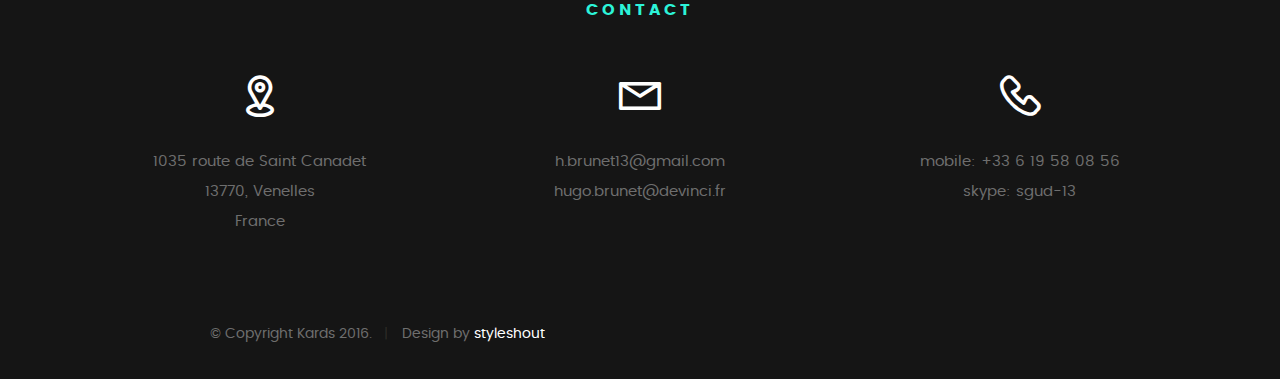
==== commit fa99e917: "update intro" ====
--- a/index.html
+++ b/index.html
@@ -103,7 +103,7 @@
 
    				<img src="images/profile-pic.png" alt="Profile Picture">
 
-				   <p class="lead">My name is Hugo, I come from Aix en Provence in south of France. I am 23 years old and I finished my studies this year. I have an engineering degree in financial engineering with a specialization in Blockchain technology as well as an IT developer's degree. Now, my goal is to find a Blockchain developer position in a fintech based in East Asia.</p>
+				   <p class="lead">My name is Hugo, I come from Aix en Provence in south of France. I am 23 years old and I finished my studies this year after an experience with a global company, PricewaterhouseCoopers. I have an engineering degree in financial engineering with a specialization in Blockchain technology as well as an IT developer's degree. Now, my goal is to find a Blockchain developer position in a fintech based in East Asia.</p>
    			</div>   			
 
    		</div>   		
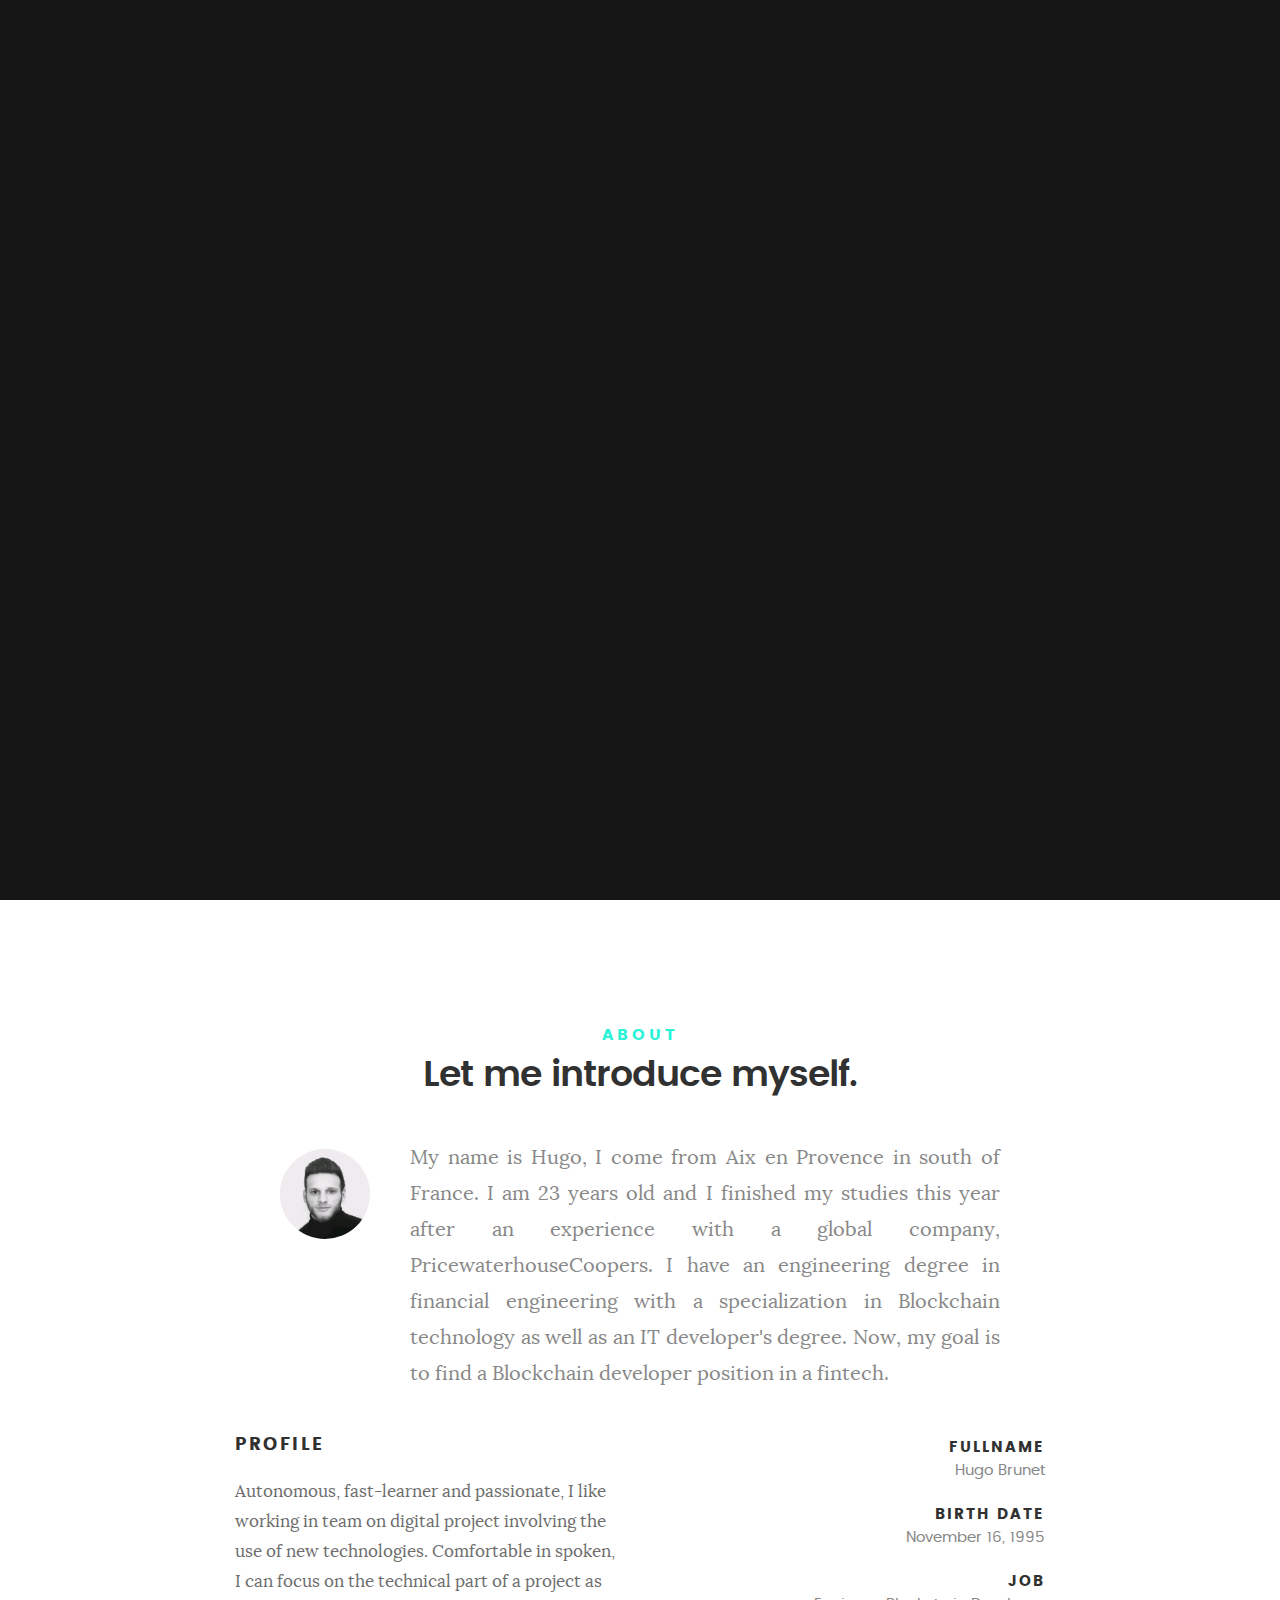
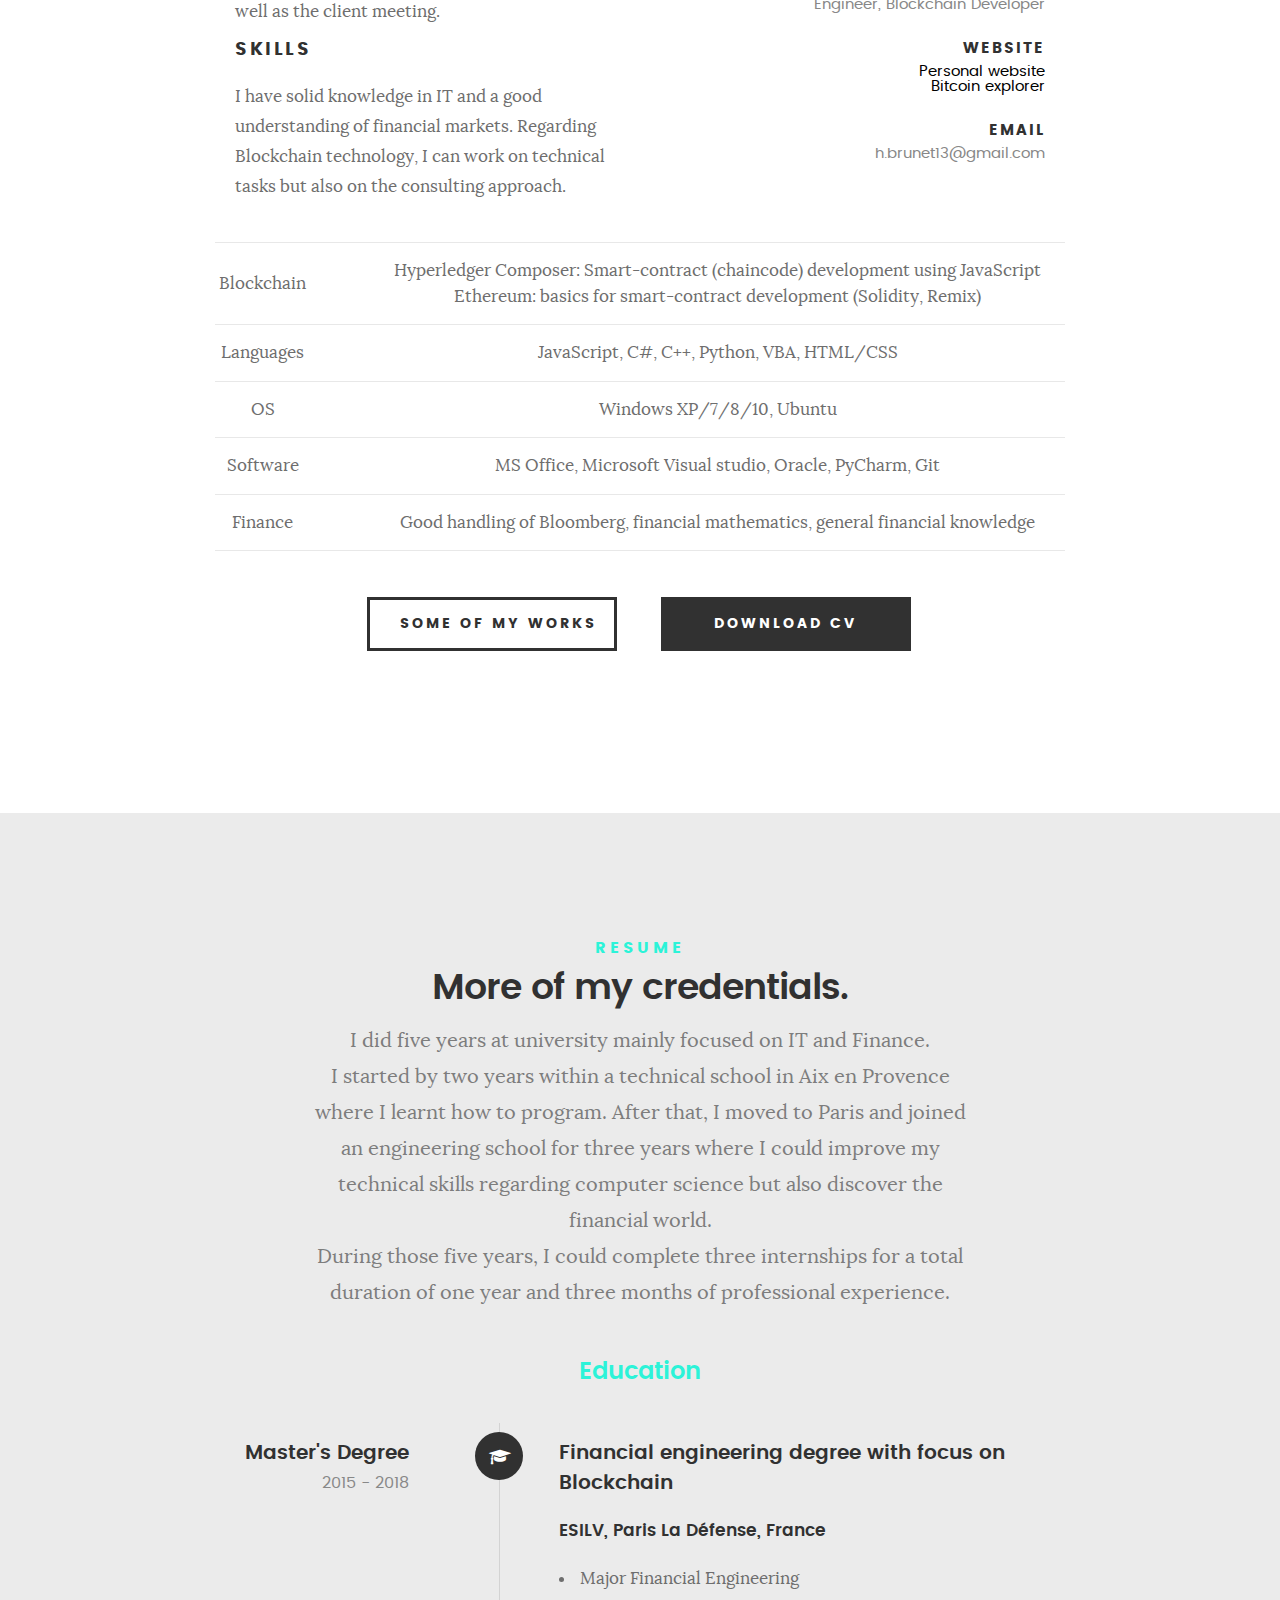
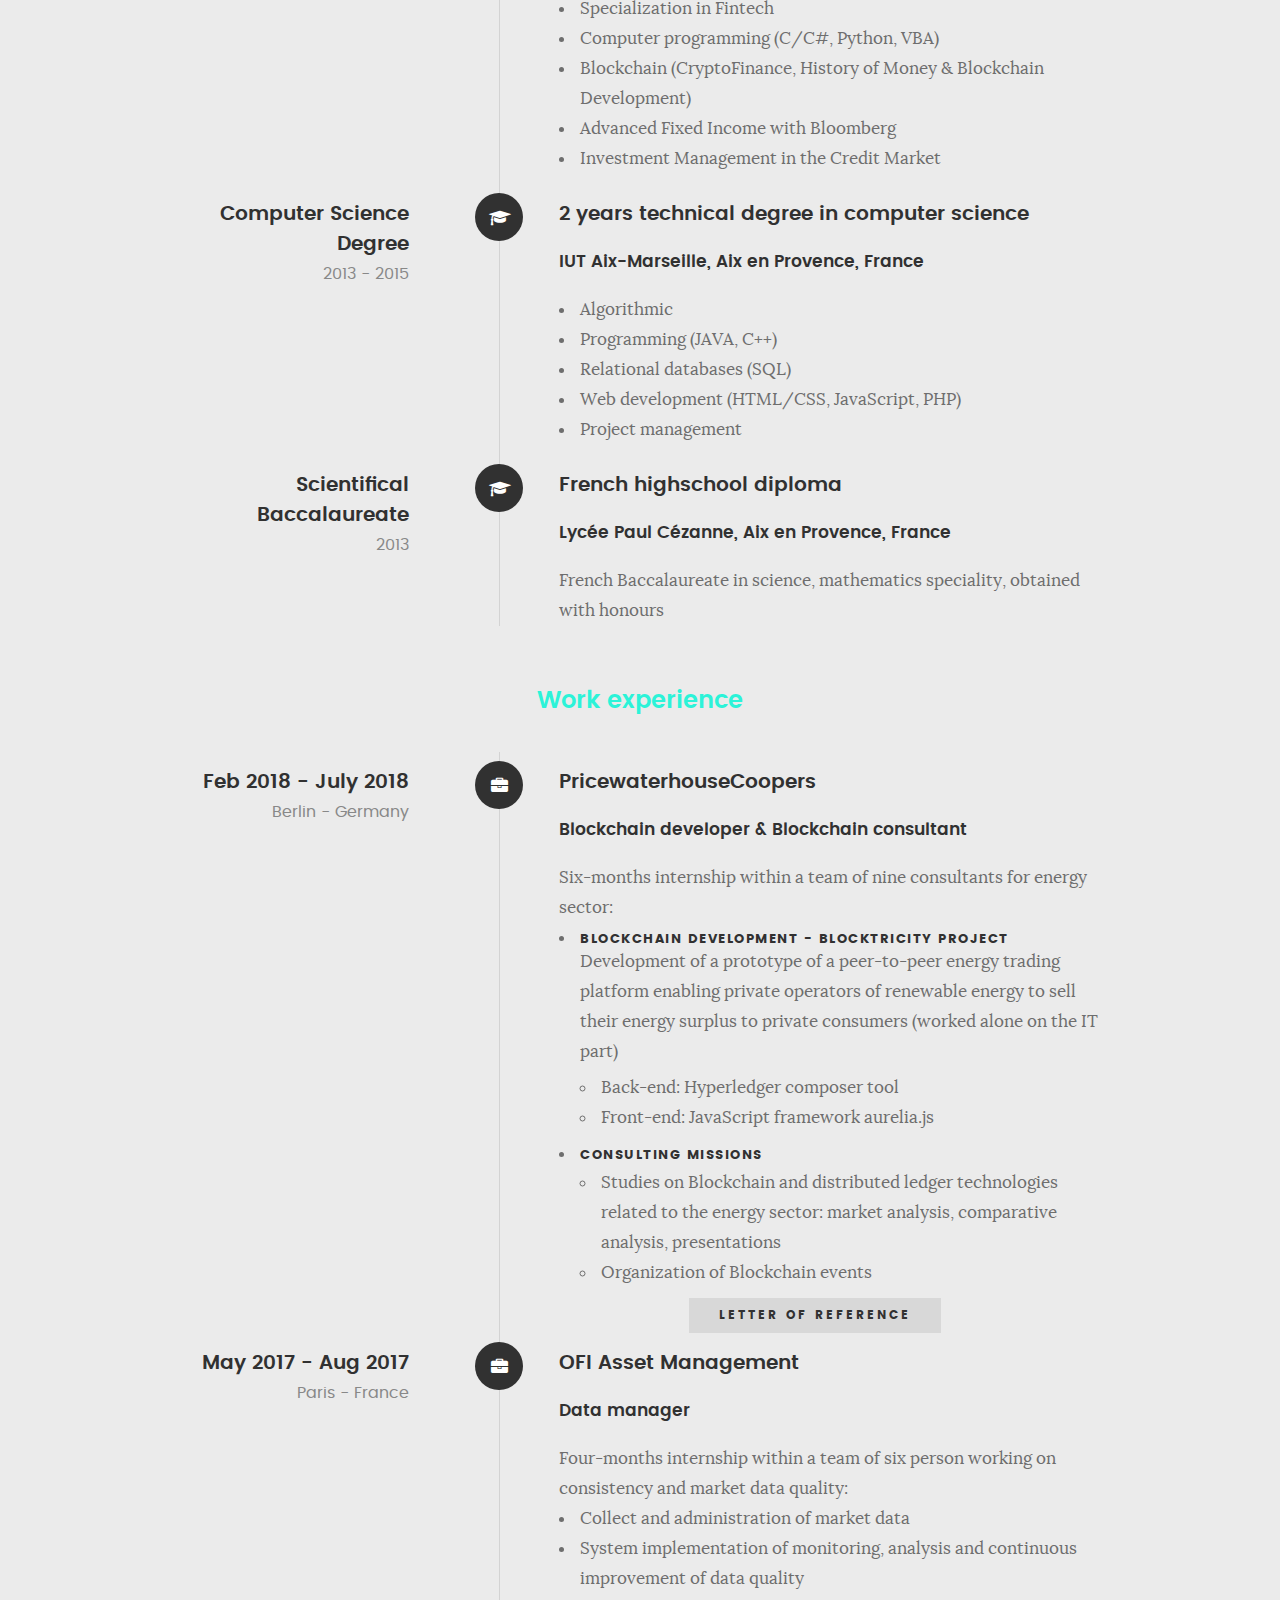
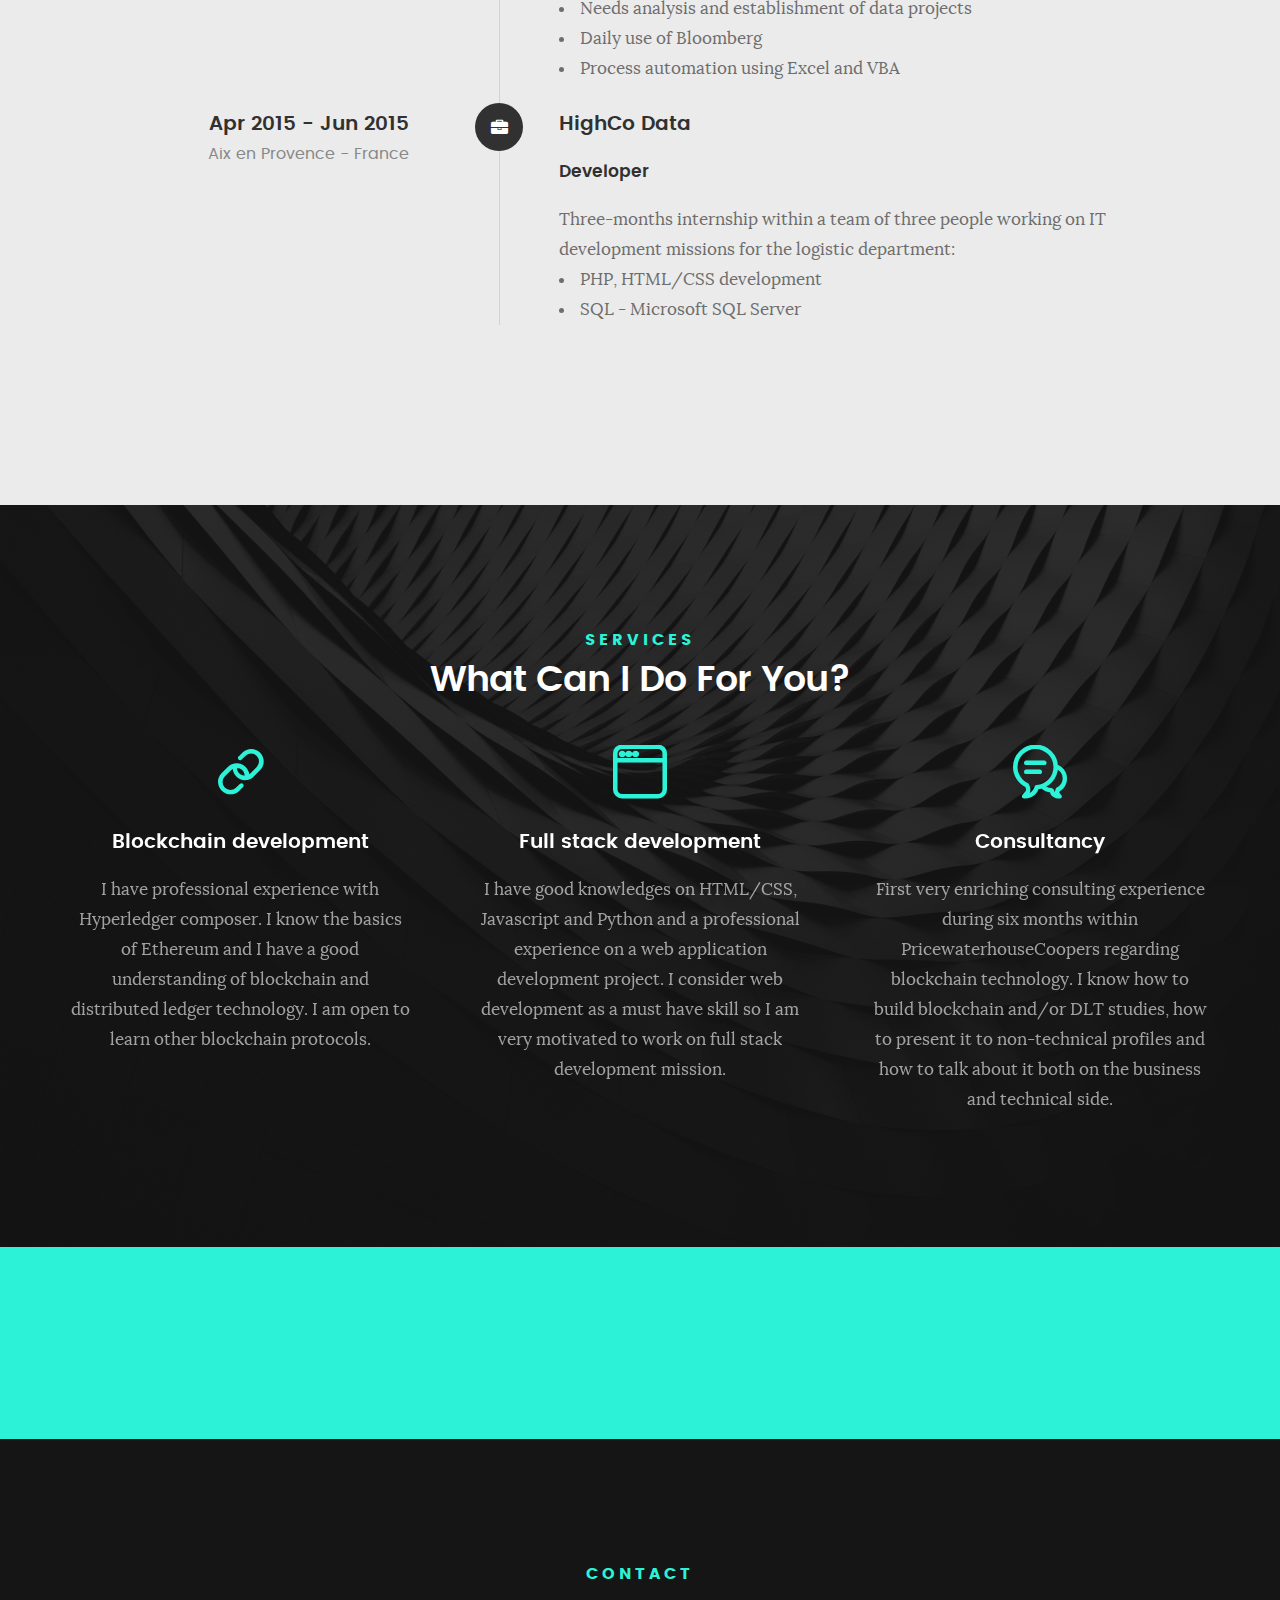
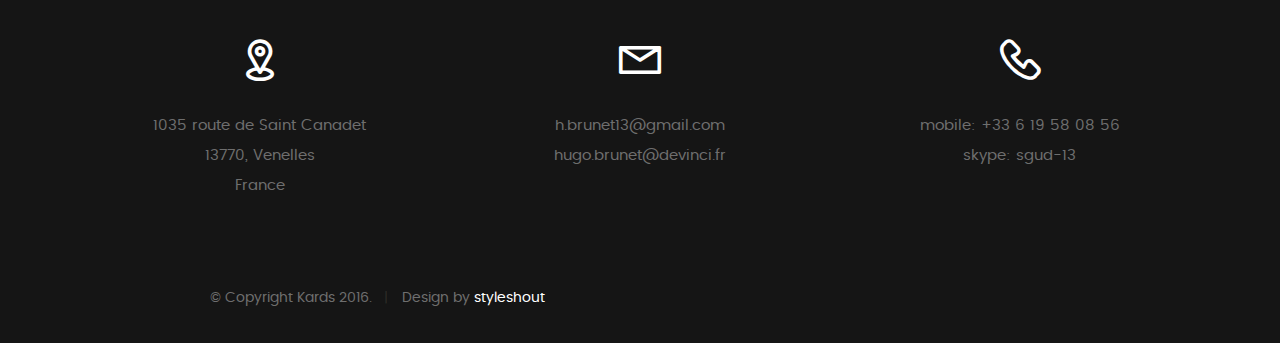
==== commit 5028d889: "update intro" ====
--- a/index.html
+++ b/index.html
@@ -103,7 +103,7 @@
 
    				<img src="images/profile-pic.png" alt="Profile Picture">
 
-				   <p class="lead">My name is Hugo, I come from Aix en Provence in south of France. I am 23 years old and I finished my studies this year after an experience with a global company, PricewaterhouseCoopers. I have an engineering degree in financial engineering with a specialization in Blockchain technology as well as an IT developer's degree. Now, my goal is to find a Blockchain developer position in a fintech based in East Asia.</p>
+				   <p class="lead">My name is Hugo, I come from Aix en Provence in south of France. I am 23 years old and I finished my studies this year after an experience with a global company, PricewaterhouseCoopers. I have an engineering degree in financial engineering with a specialization in Blockchain technology as well as an IT developer's degree. Now, my goal is to find a Blockchain developer position in a fintech.</p>
    			</div>   			
 
    		</div>   		
